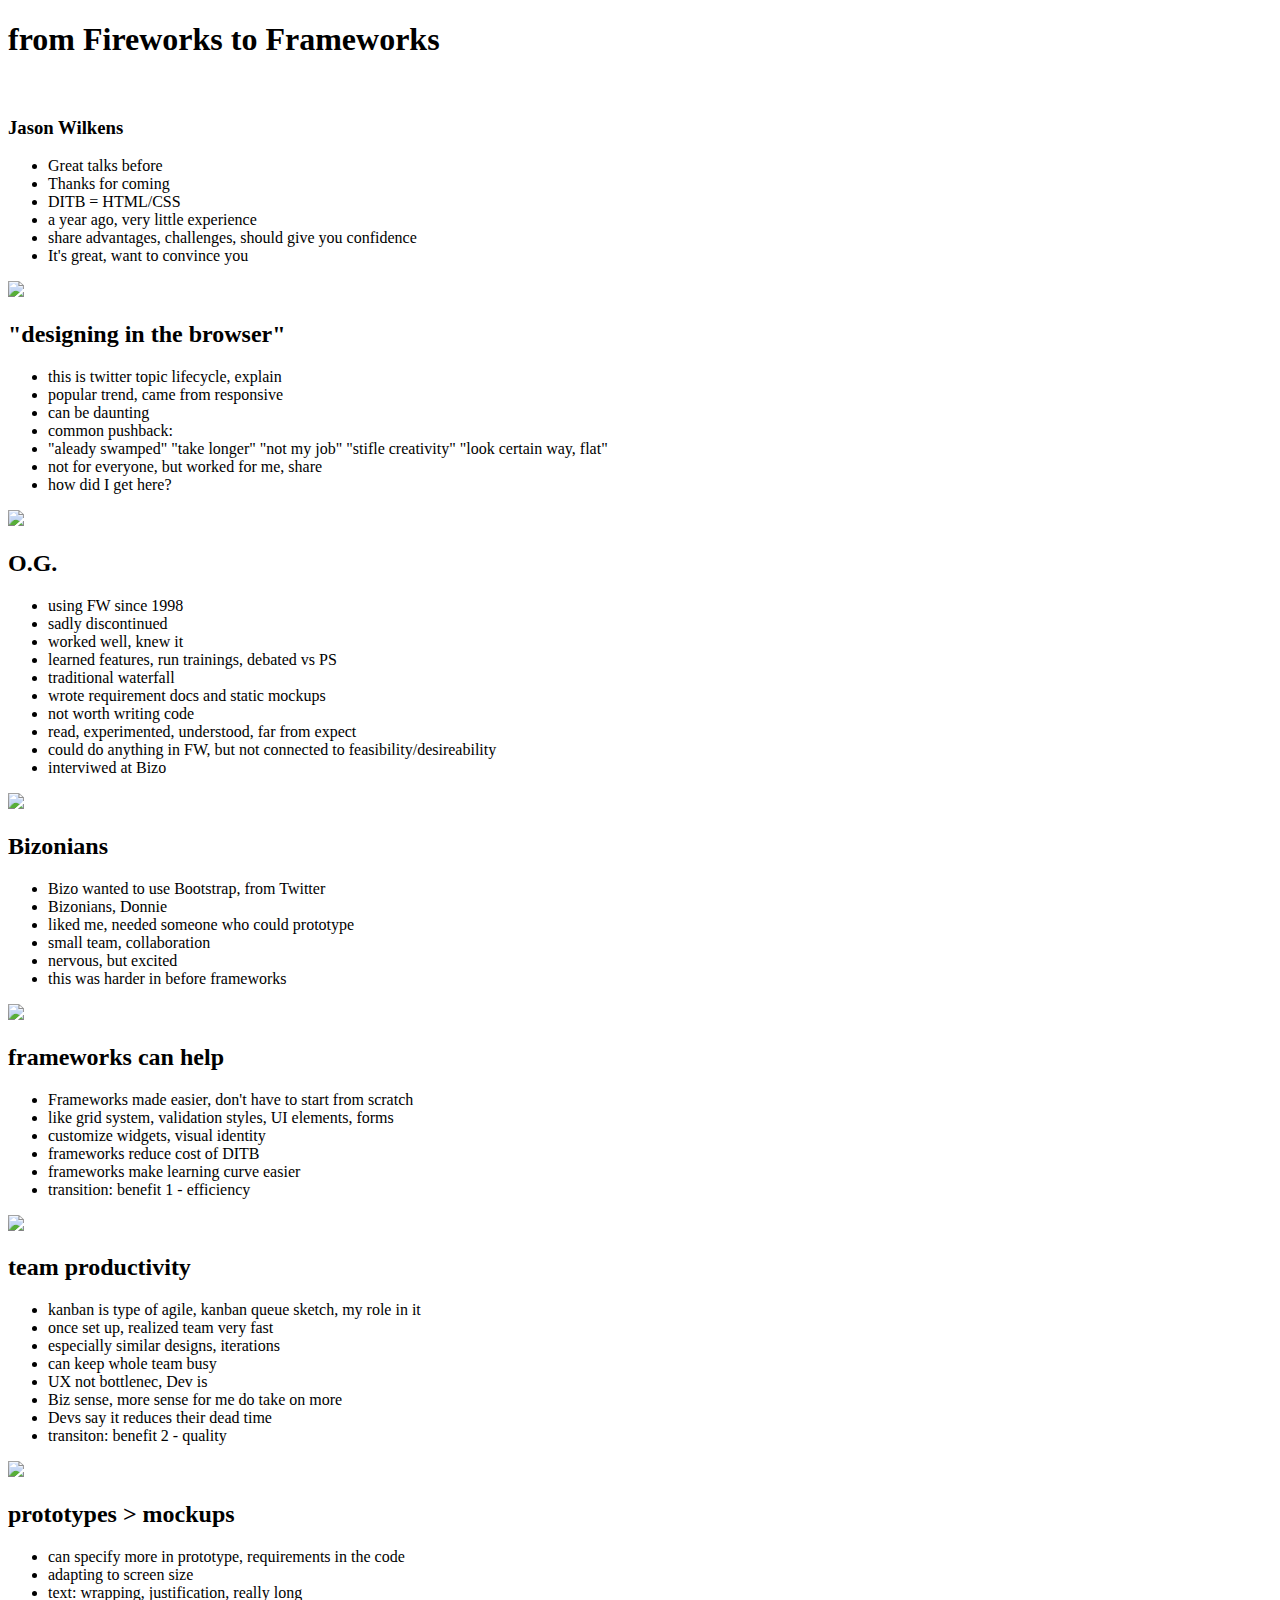
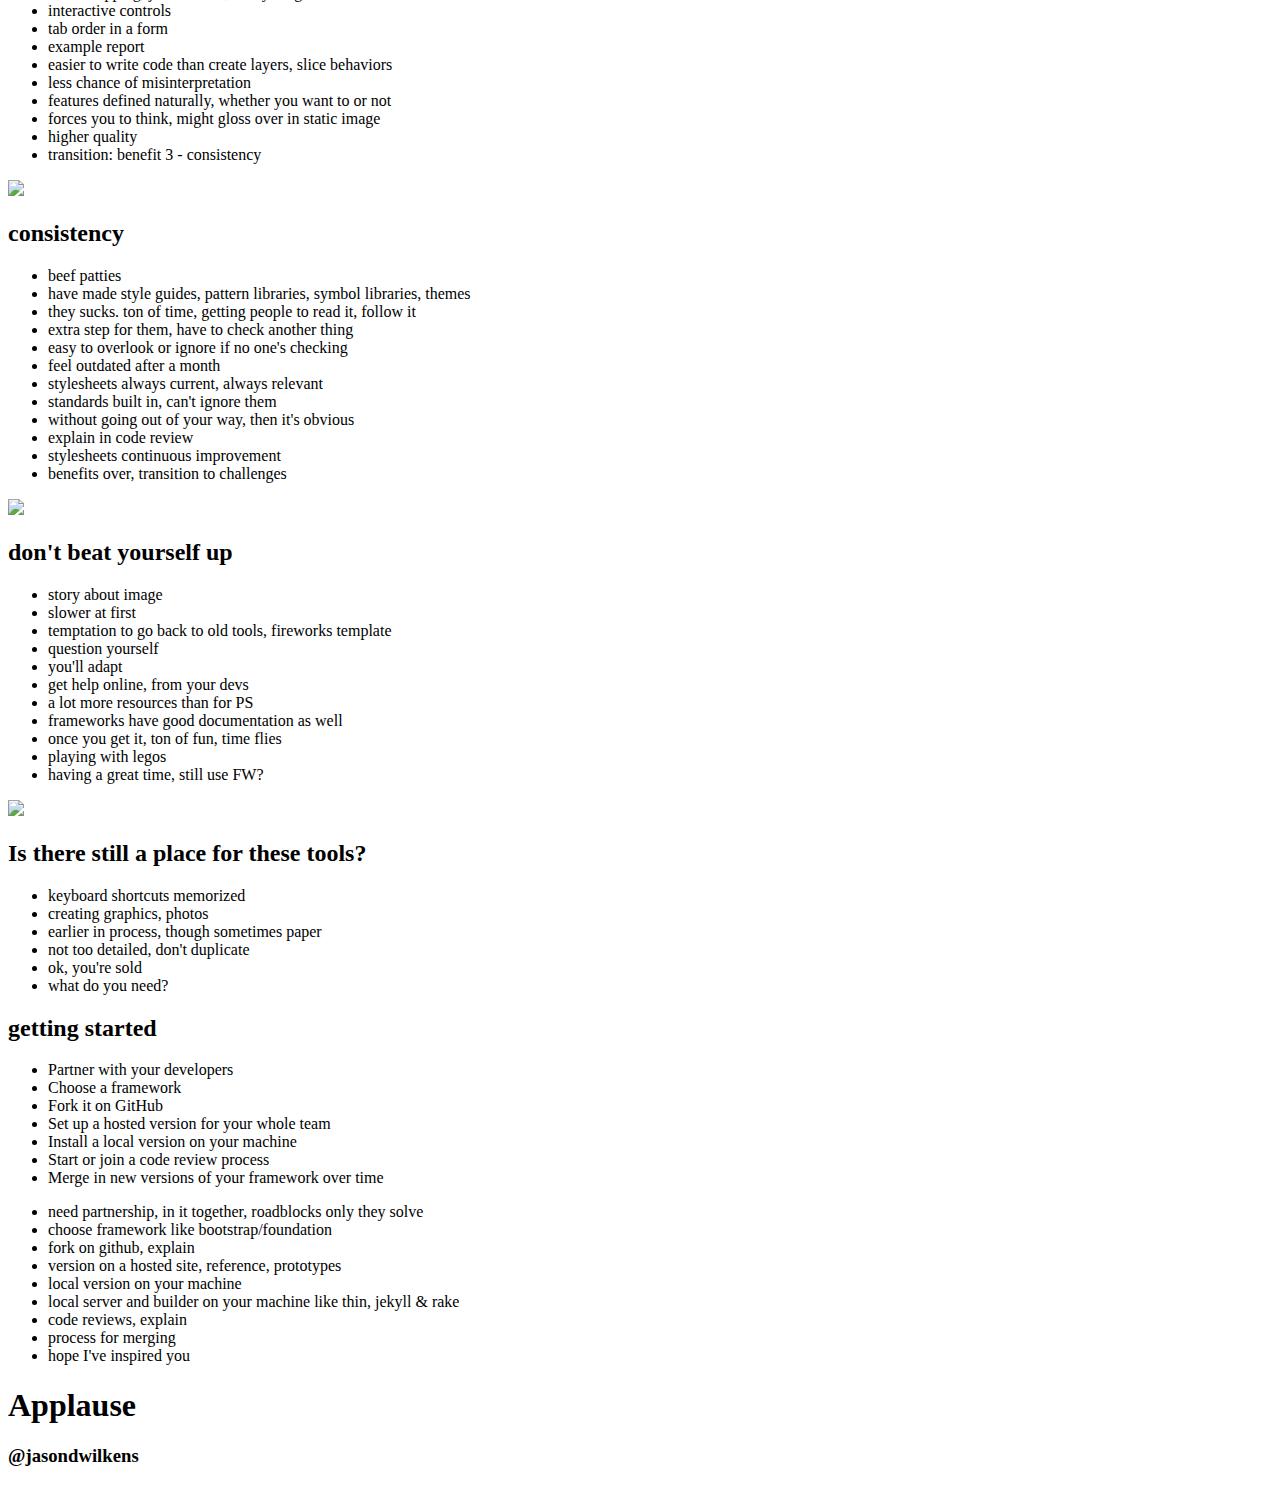
==== index.html @ e448ca10 "content updates" ====
<!doctype html>
<html lang="en">

  <head>
    <meta charset="utf-8">

    <title>Fireworks to Frameworks</title>
    <link href='http://fonts.googleapis.com/css?family=Open+Sans:800,400' rel='stylesheet' type='text/css'>    
    <link href='http://fonts.googleapis.com/css?family=Lato:400,900,300italic' rel='stylesheet' type='text/css'>


    <link rel="stylesheet" href="css/reveal.min.css">
    <link rel="stylesheet" href="css/theme/default.css" id="theme">
    <link rel="stylesheet" href="lib/css/zenburn.css">
    <link rel="stylesheet/less" type="text/css" href="css/theme.less" />
    <script src="js/less.js" type="text/javascript"></script>

    <!-- If the query includes 'print-pdf', use the PDF print sheet -->
    <script>
      document.write( '<link rel="stylesheet" href="css/print/' + ( window.location.search.match( /print-pdf/gi ) ? 'pdf' : 'paper' ) + '.css" type="text/css" media="print">' );
    </script>

    <!--[if lt IE 9]>
    <script src="lib/js/html5shiv.js"></script>
    <![endif]-->
  </head>

  <body>

    <div class="reveal">

      <!-- Any section element inside of this container is displayed as a slide -->
      <div class="slides">
        <section>
          <h1><span>from</span> Fireworks <span>to</span> Frameworks</h1>
          <br />
          <h3 class="inverse">Jason Wilkens</h3>
          <aside class="notes">
            <ul>
              <li>Great talks before</li>
              <li>Thanks for coming</li>              
              <li>DITB = HTML/CSS</li>
              <li>a year ago, very little experience</li>
              <li>share advantages, challenges, should give you confidence</li>
              <li>It's great, want to convince you</li>              
            </ul>
          </aside>
        </section>

		<section>
          <img src="img/snob-lifecycle.jpg">          
          <h2>"designing in the browser"</h2>
          <aside class="notes">
            <ul>
              <li>this is twitter topic lifecycle, explain</li>
              <li>popular trend, came from responsive</li>
              <li>can be daunting</li>              
              <li>common pushback:</li>                            
              <li>"aleady swamped" "take longer" "not my job" "stifle creativity" "look certain way, flat"</li>
              <li>not for everyone, but worked for me, share</li>
              <li>how did I get here?</li>
            </ul>
          </aside>
        </section>

        <section>
          <img src="img/fireworks3.png">
          <h2>O.G.</h2>
          <aside class="notes">
            <ul>
              <li>using FW since 1998</li>
              <li>sadly discontinued</li>
              <li>worked well, knew it</li>
              <li>learned features, run trainings, debated vs PS</li>
              <li>traditional waterfall</li>              
              <li>wrote requirement docs and static mockups</li>
              <li>not worth writing code</li>              
              <li>read, experimented, understood, far from expect</li>
              <li>could do anything in FW, but not connected to feasibility/desireability</li>
              <li>interviwed at Bizo</li>
            </ul>
          </aside>
        </section>
        
        <section>
          <img src="img/bizo.jpg">
          <h2>Bizonians</h2>
          <aside class="notes">
            <ul>
              <li>Bizo wanted to use Bootstrap, from Twitter</li>
              <li>Bizonians, Donnie</li>
              <li>liked me, needed someone who could prototype</li>
              <li>small team, collaboration</li>
              <li>nervous, but excited</li>
              <li>this was harder in before frameworks</li>
            </ul>
          </aside>
        </section>
        
        <section>
          <img src="img/bootstrap.png">
          <h2>frameworks can help</h2>
          <aside class="notes">
            <ul>
              <li>Frameworks made easier, don't have to start from scratch</li>
              <li>like grid system, validation styles, UI elements, forms</li>
              <li>customize widgets, visual identity</li>
              <li>frameworks reduce cost of DITB</li>
              <li>frameworks make learning curve easier</li>
              <li>transition: benefit 1 - efficiency</li>
            </ul>
          </aside>
        </section>

        <section>
		  <img src="img/kanban.png">
          <h2>team productivity</h2>
          <aside class="notes">
            <ul>
              <li>kanban is type of agile, kanban queue sketch, my role in it</li>
              <li>once set up, realized team very fast</li>
              <li>especially similar designs, iterations</li>
              <li>can keep whole team busy</li>
              <li>UX not bottlenec, Dev is</li>
              <li>Biz sense, more sense for me do take on more</li>
              <li>Devs say it reduces their dead time</li>
              <li>transiton: benefit 2 - quality</li>
            </ul>
          </aside>
        </section>
              
        <section>
          <a href="http://media.bizo.com/bizstrap/docs/rc/pages/prototypes/campaign-performance.html" target="_blank">
            <img src="img/prototype.png"></a>
          <h2>prototypes > mockups</h2>              
          <aside class="notes">
            <ul>
              <li>can specify more in prototype, requirements in the code</li>
              <li>adapting to screen size</li>
              <li>text: wrapping, justification, really long</li>
              <li>interactive controls</li>
              <li>tab order in a form</li>
              <li>example report</li>
              <li>easier to write code than create layers, slice behaviors</li>            
              <li>less chance of misinterpretation</li>
              <li>features defined naturally, whether you want to or not</li>
              <li>forces you to think, might gloss over in static image</li>              
              <li>higher quality</li>  
              <li>transition: benefit 3 - consistency</li>
            </ul>
          </aside>
        </section>

        <section>
		  <img src="img/big-mac.jpeg">
          <h2>consistency</h2>
          <aside class="notes">
            <ul>
              <li>beef patties</li>
              <li>have made style guides, pattern libraries, symbol libraries, themes</li>
              <li>they sucks. ton of time, getting people to read it, follow it</li>
              <li>extra step for them, have to check another thing</li>
              <li>easy to overlook or ignore if no one's checking</li>
              <li>feel outdated after a month</li>
              <li>stylesheets always current, always relevant</li>
              <li>standards built in, can't ignore them</li>
              <li>without going out of your way, then it's obvious</li>
              <li>explain in code review</li>
              <li>stylesheets continuous improvement</li>
              <li>benefits over, transition to challenges</li>
            </ul>
          </aside>
        </section>

        <section>
          <img src="img/frustration.jpg">
          <h2>don't beat yourself up</h2>
          <aside class="notes">
            <ul>
              <li>story about image</li>
              <li>slower at first</li>
              <li>temptation to go back to old tools, fireworks template</li>
              <li>question yourself</li>
              <li>you'll adapt</li>
              <li>get help online, from your devs</li>
              <li>a lot more resources than for PS</li>
              <li>frameworks have good documentation as well</li>
              <li>once you get it, ton of fun, time flies</li>
              <li>playing with legos</li>
              <li>having a great time, still use FW?</li>
            </ul>
          </aside>
        </section>

        <section>
          <img src="img/goodbye.png">
          <h2>Is there still a place for these tools?</h2>
          <aside class="notes">
            <ul>
              <li>keyboard shortcuts memorized</li>
              <li>creating graphics, photos</li>
              <li>earlier in process, though sometimes paper</li>              
              <li>not too detailed, don't duplicate</li>
              <li>ok, you're sold</li>
              <li>what do you need?</li>
            </ul>
          </aside>
        </section>

        <section>
          <h2>getting started</h2>
          <ul>
            <li>Partner with your developers</li>
            <li>Choose a framework</li>            
            <li>Fork it on GitHub</li>
			<li>Set up a hosted version for your whole team</li>
            <li>Install a local version on your machine</li>            
            <li>Start or join a code review process</li>            
            <li>Merge in new versions of your framework over time</li>            
          </ul>
          <aside class="notes">
            <ul>
              <li>need partnership, in it together, roadblocks only they solve</li>
              <li>choose framework like bootstrap/foundation</li>
              <li>fork on github, explain</li>
              <li>version on a hosted site, reference, prototypes</li>
              <li>local version on your machine</li>
              <li>local server and builder on your machine like thin, jekyll & rake</li>
              <li>code reviews, explain</li>
              <li>process for merging</li>
              <li>hope I've inspired you</li>
            </ul>
          </aside>
        </section>

		<section>
          <h1>Applause</h1>
          <h3 class="inverse">@jasondwilkens</h3>
        </section>

      </div>

    </div>

    <script src="lib/js/head.min.js"></script>
    <script src="js/reveal.min.js"></script>
    <script>
      // Full list of configuration options available here:
      // https://github.com/hakimel/reveal.js#configuration
      Reveal.initialize({
        controls: true,
        progress: true,
        history: true,
        center: true,

        theme: Reveal.getQueryHash().theme, // available themes are in /css/theme<h3></h3>
        transition: Reveal.getQueryHash().transition || 'fade', // default/cube/page/concave/zoom/linear/fade/none

        // Optional libraries used to extend on reveal.js
        dependencies: [
        { src: 'lib/js/classList.js', condition: function() { return !document.body.classList; } },
        { src: 'plugin/markdown/showdown.js', condition: function() { return !!document.querySelector( '[data-markdown]' ); } },
        { src: 'plugin/markdown/markdown.js', condition: function() { return !!document.querySelector( '[data-markdown]' ); } },
        { src: 'plugin/highlight/highlight.js', async: true, callback: function() { hljs.initHighlightingOnLoad(); } },
        { src: 'plugin/zoom-js/zoom.js', async: true, condition: function() { return !!document.body.classList; } },
        { src: 'plugin/notes/notes.js', async: true, condition: function() { return !!document.body.classList; } }
        // { src: 'plugin/remotes/remotes.js', async: true, condition: function() { return !!document.body.classList; } }
        ]
      });

    </script>
  </body>
</html>
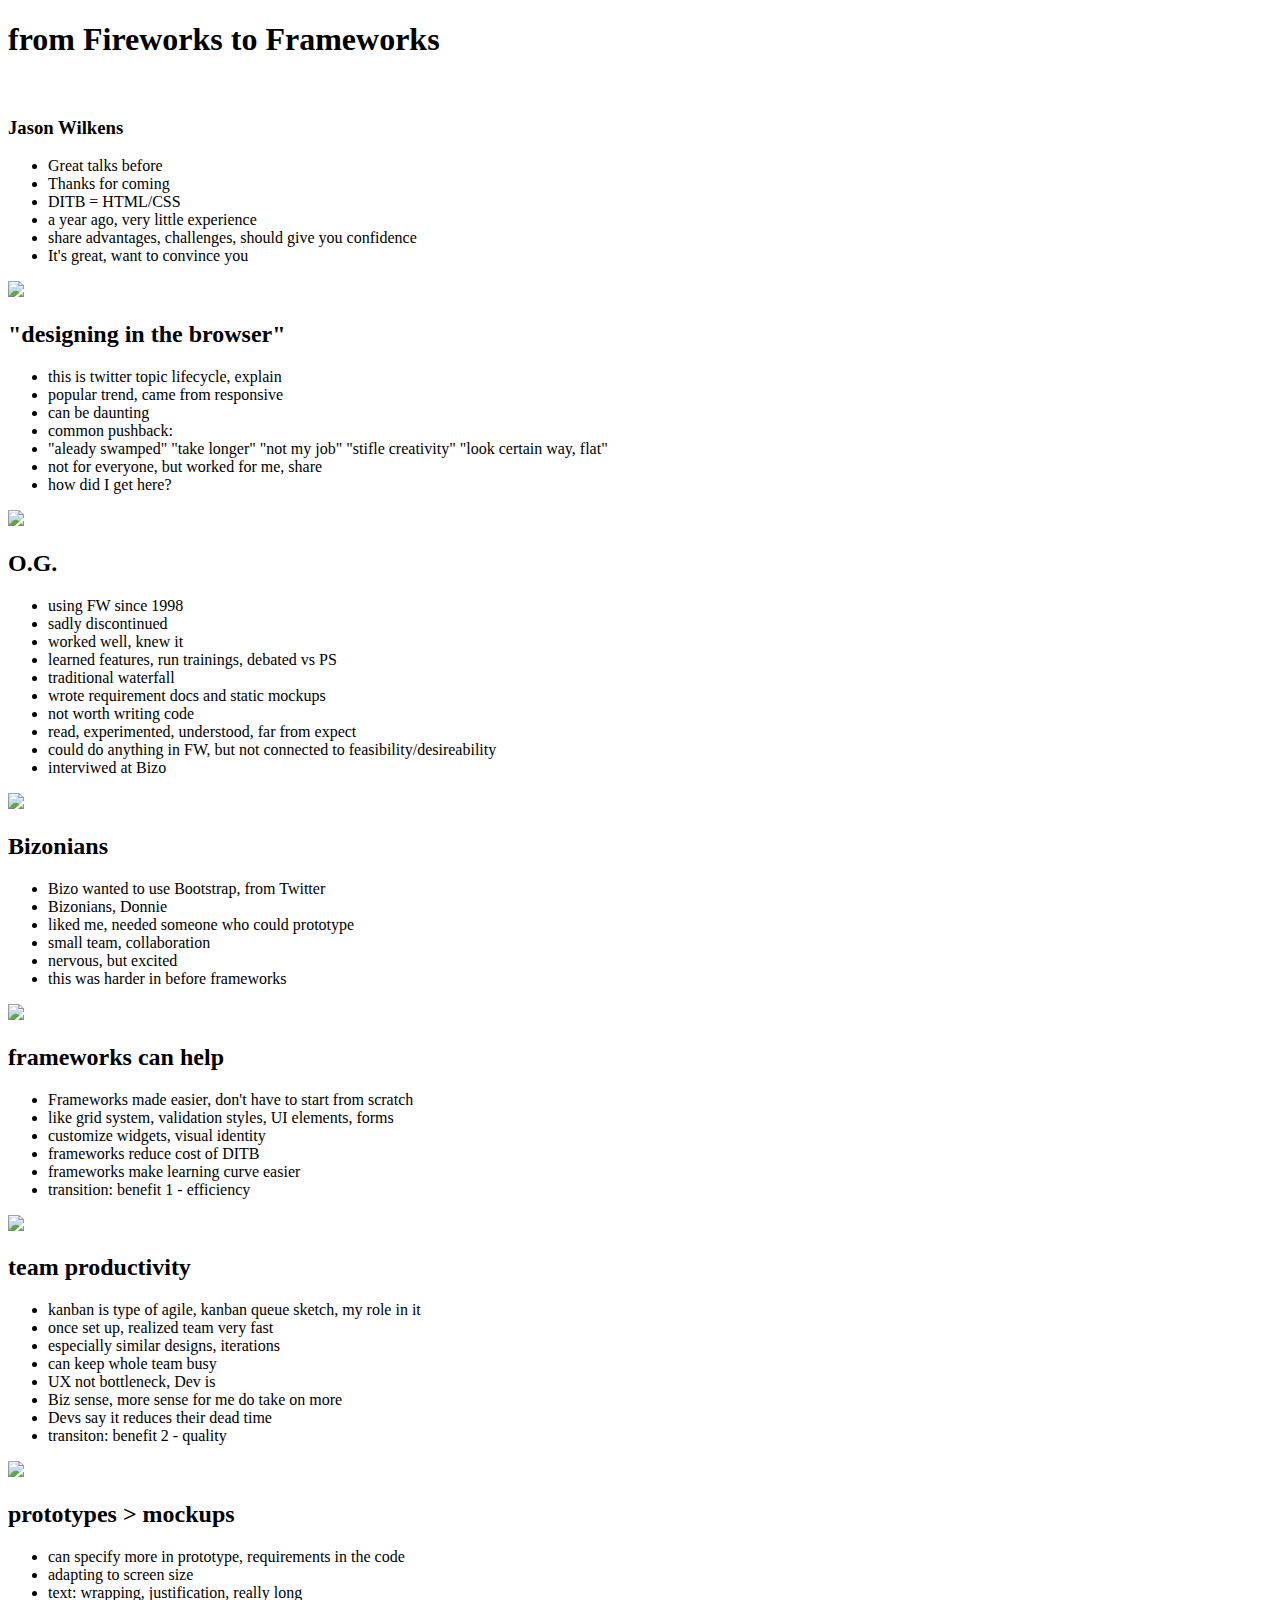
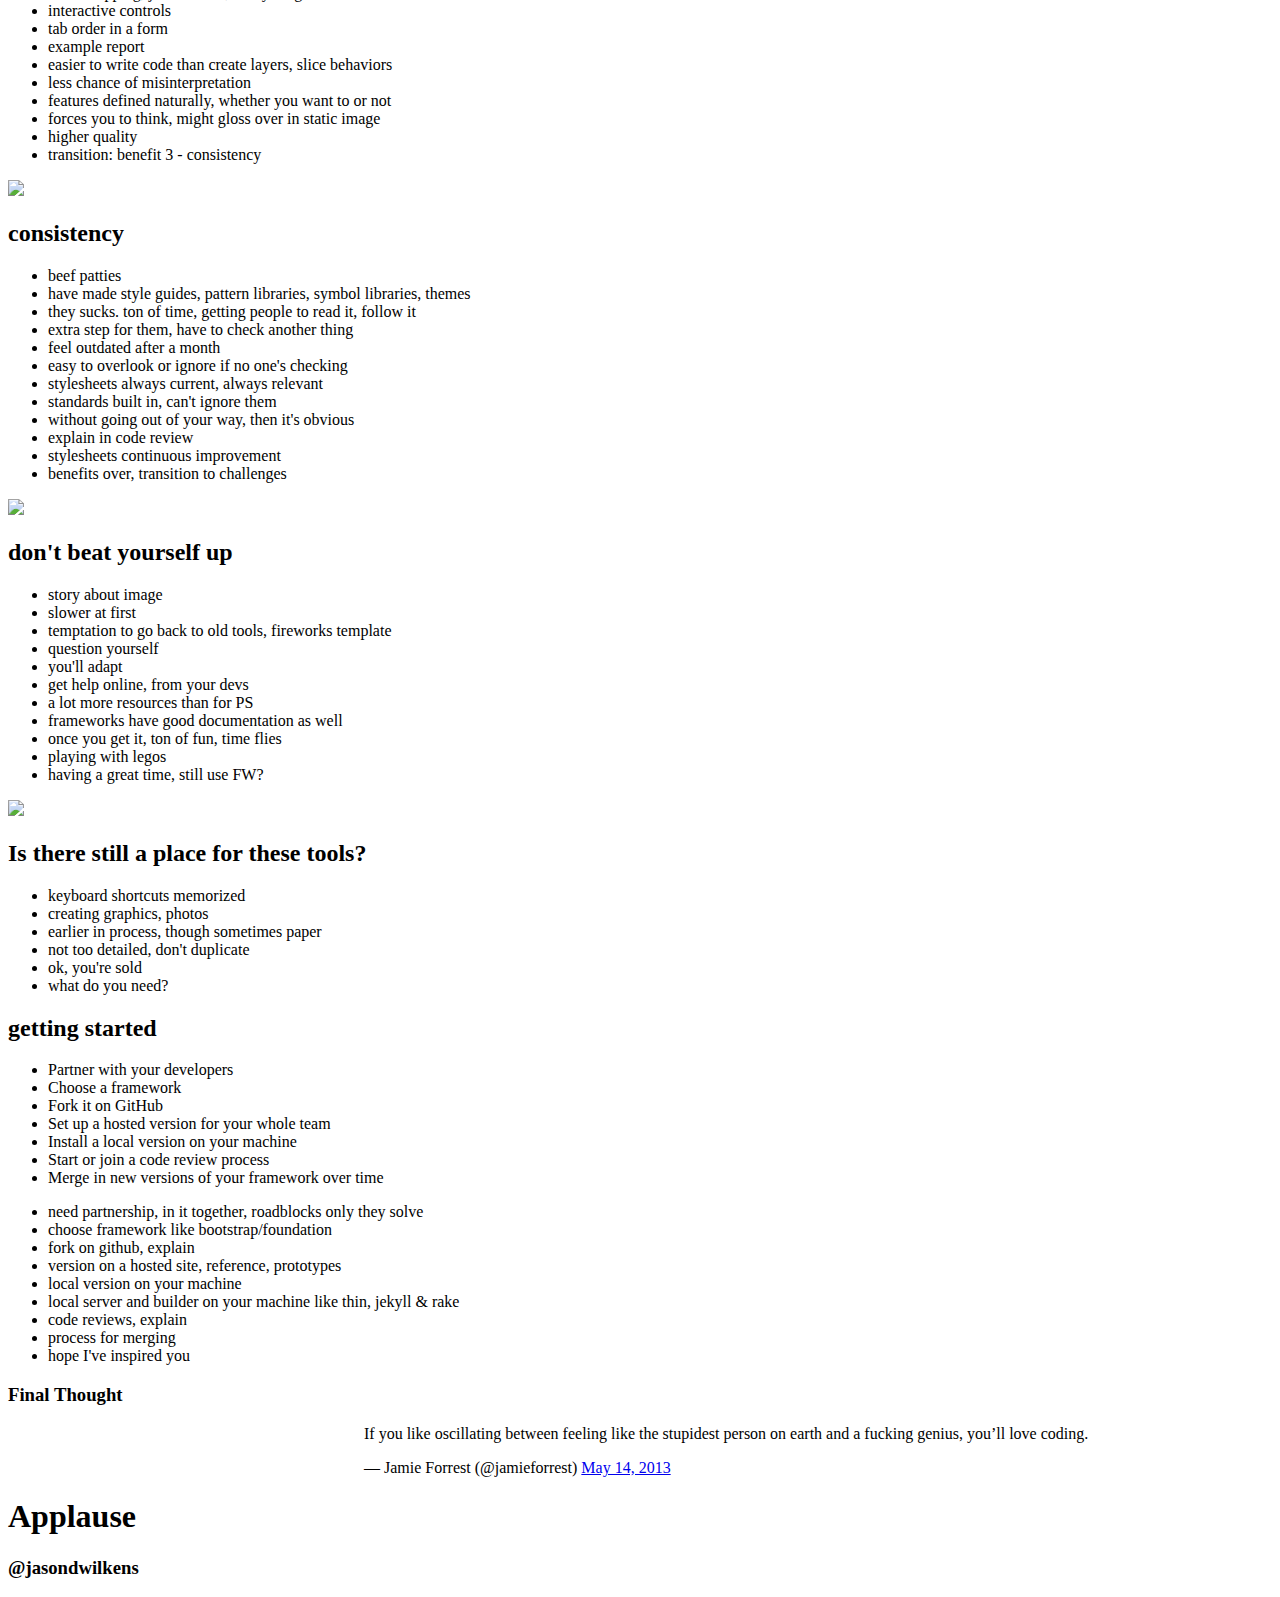
==== commit 13e1e01f: "final thought" ====
--- a/index.html
+++ b/index.html
@@ -121,7 +121,7 @@
               <li>once set up, realized team very fast</li>
               <li>especially similar designs, iterations</li>
               <li>can keep whole team busy</li>
-              <li>UX not bottlenec, Dev is</li>
+              <li>UX not bottleneck, Dev is</li>
               <li>Biz sense, more sense for me do take on more</li>
               <li>Devs say it reduces their dead time</li>
               <li>transiton: benefit 2 - quality</li>
@@ -160,8 +160,8 @@
               <li>have made style guides, pattern libraries, symbol libraries, themes</li>
               <li>they sucks. ton of time, getting people to read it, follow it</li>
               <li>extra step for them, have to check another thing</li>
+              <li>feel outdated after a month</li>              
               <li>easy to overlook or ignore if no one's checking</li>
-              <li>feel outdated after a month</li>
               <li>stylesheets always current, always relevant</li>
               <li>standards built in, can't ignore them</li>
               <li>without going out of your way, then it's obvious</li>
@@ -232,6 +232,17 @@
             </ul>
           </aside>
         </section>
+        
+        <section>
+          <h3>Final Thought</h3>
+          <div style="margin-left:25%">
+            <blockquote class="twitter-tweet">
+              <p>If you like oscillating between feeling like the stupidest person on earth and a fucking genius, you’ll love coding.</p>			            &mdash; Jamie Forrest (@jamieforrest) 
+              <a href="https://twitter.com/jamieforrest/statuses/334279984321544192">May 14, 2013</a>
+            </blockquote>
+          </div>
+          <script async src="//platform.twitter.com/widgets.js" charset="utf-8"></script>
+        </section>
 
 		<section>
           <h1>Applause</h1>
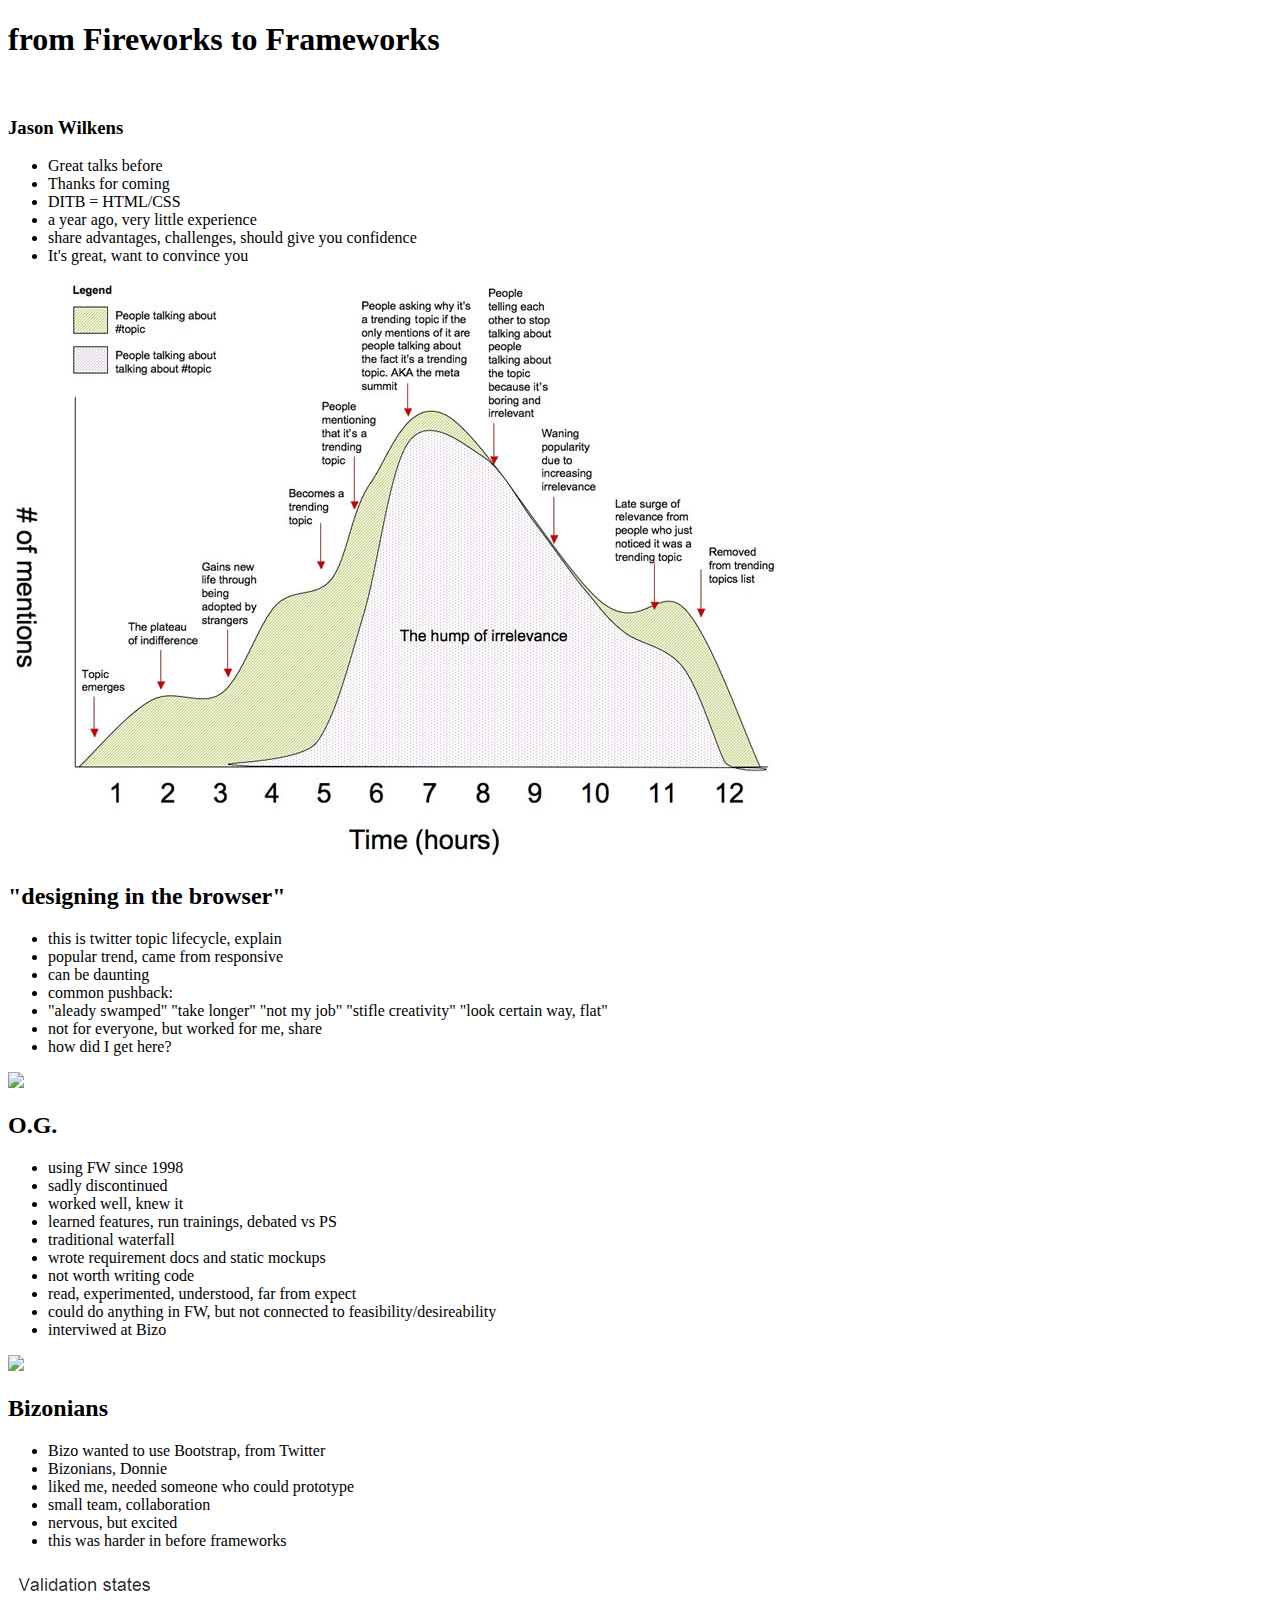
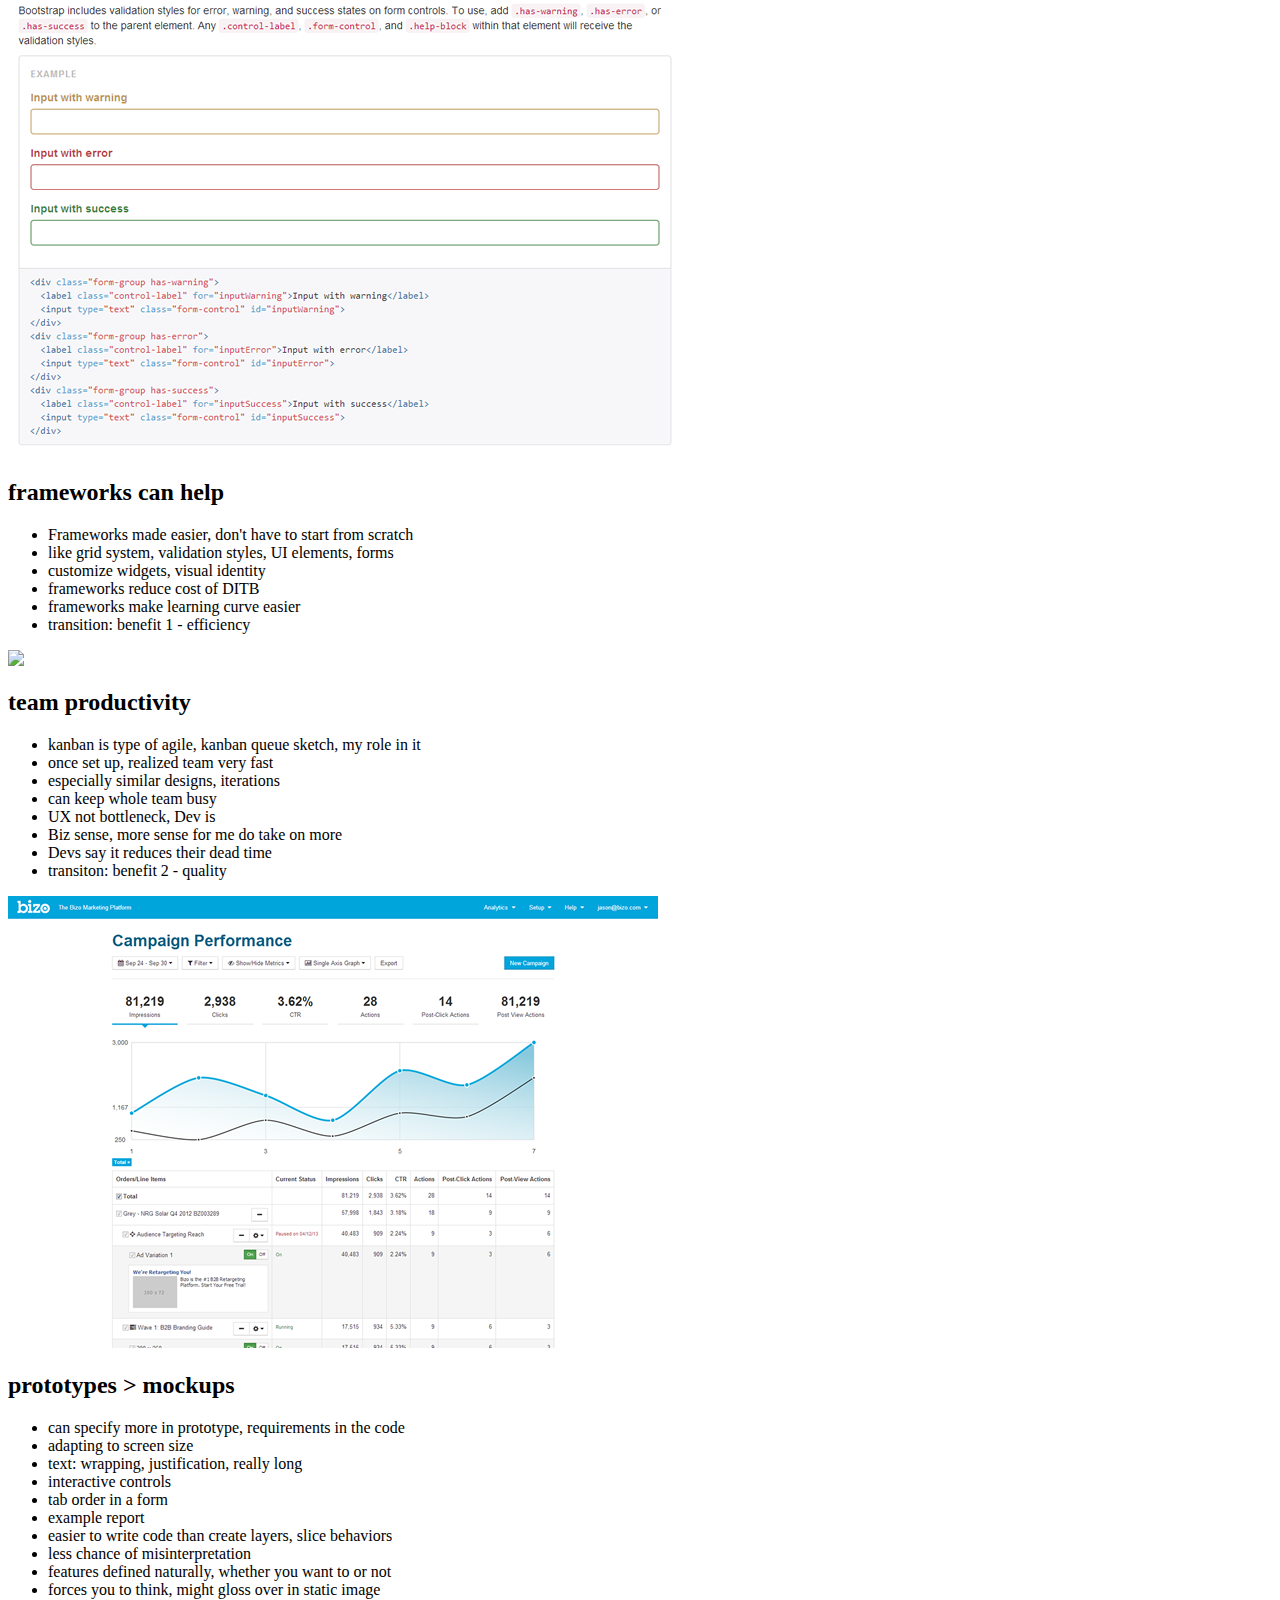
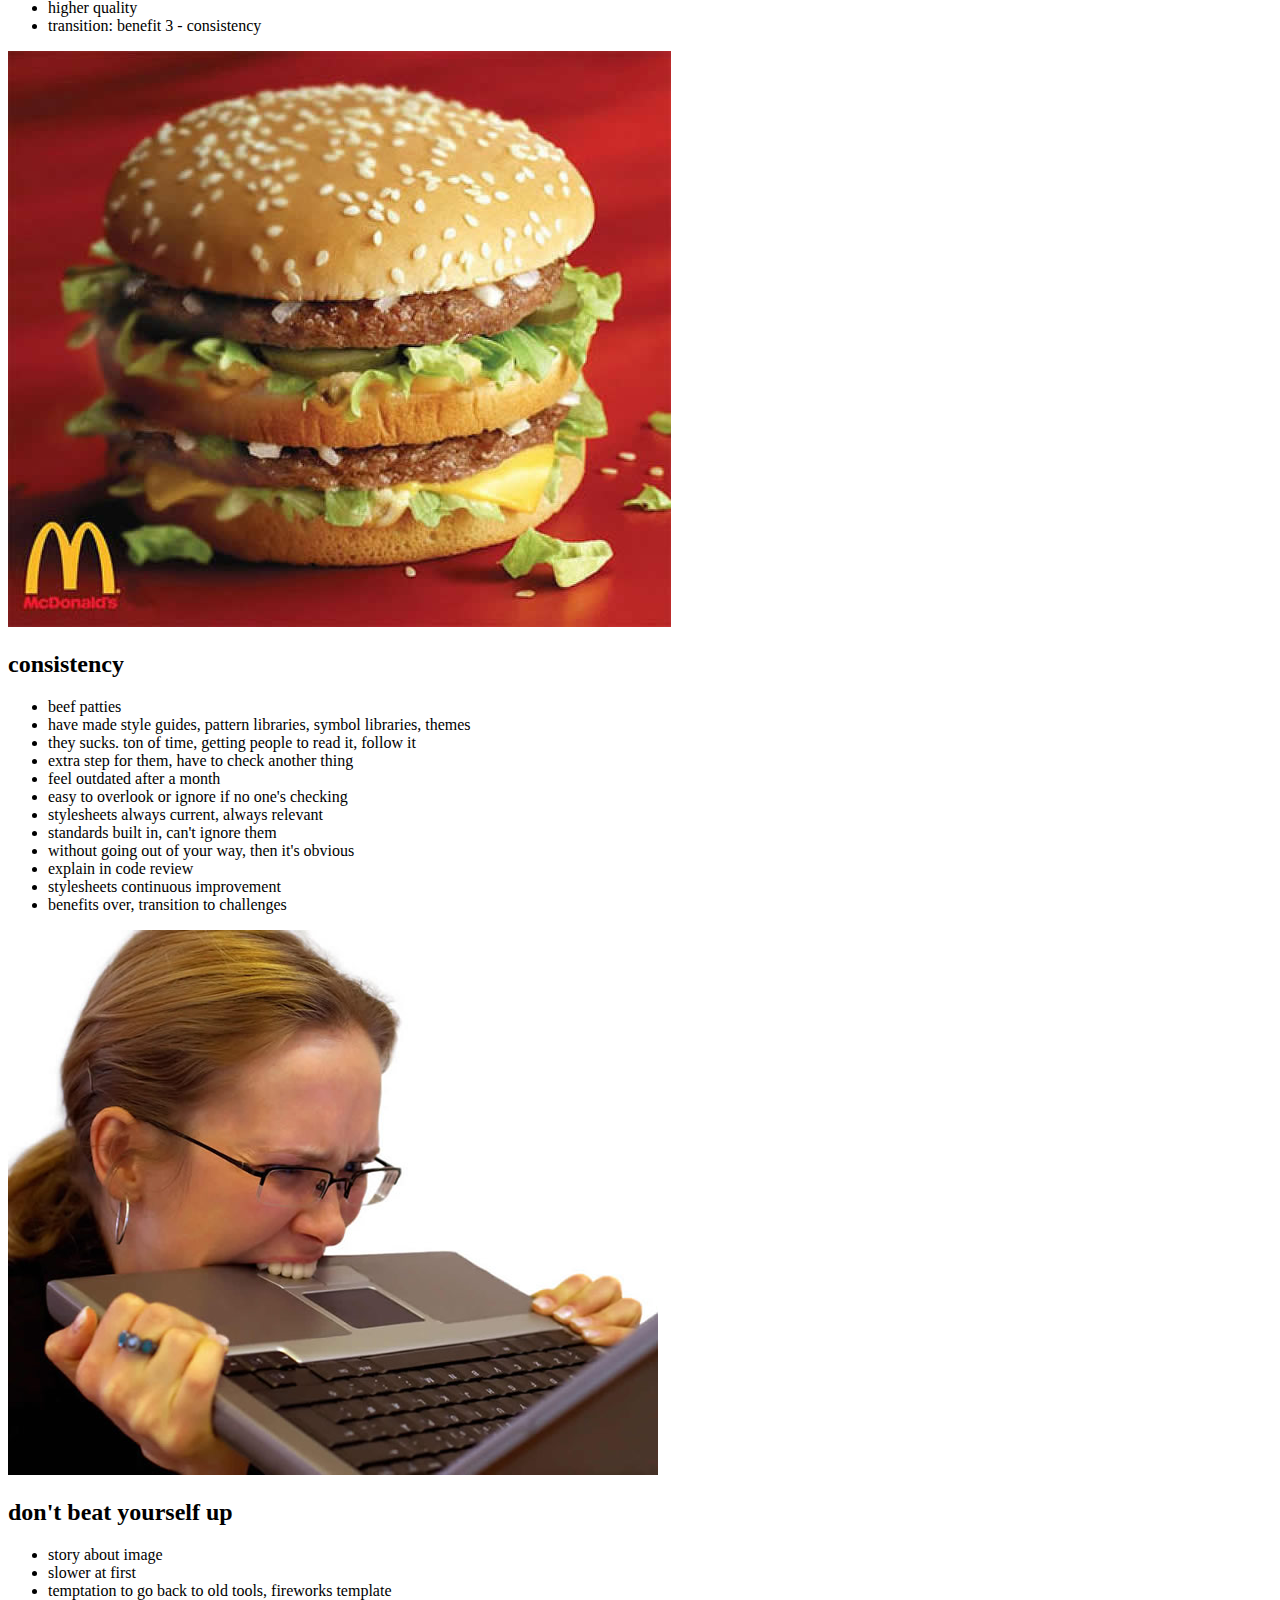
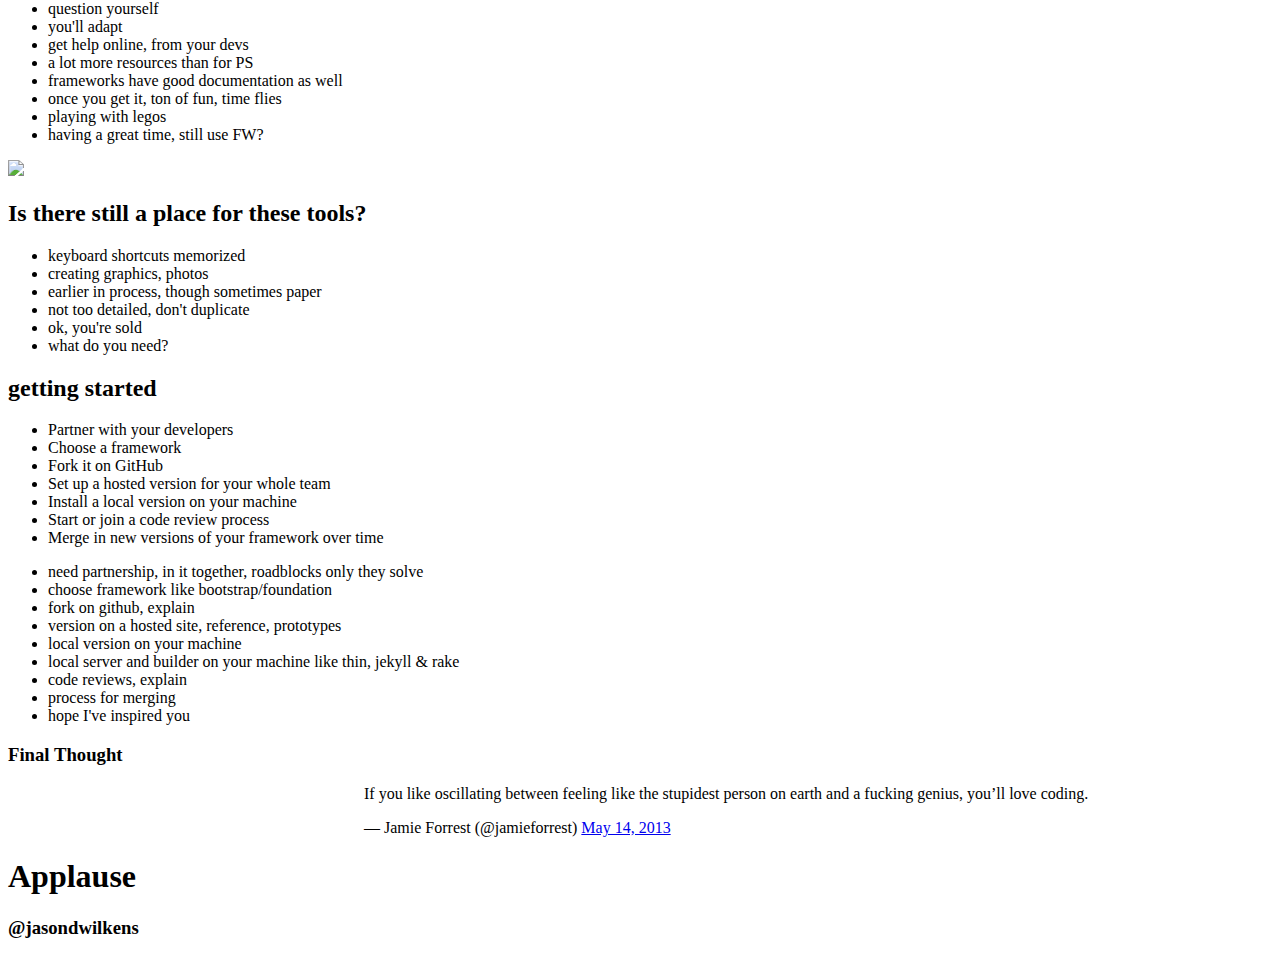
==== commit 9b9f7d77: "image resizing" ====
--- a/index.html
+++ b/index.html
@@ -130,7 +130,7 @@
         </section>
               
         <section>
-          <a href="http://media.bizo.com/bizstrap/docs/rc/pages/prototypes/campaign-performance.html" target="_blank">
+          <a href="http://localhost:4000/pages/prototypes/campaign-performance.html" target="_blank">
             <img src="img/prototype.png"></a>
           <h2>prototypes > mockups</h2>              
           <aside class="notes">
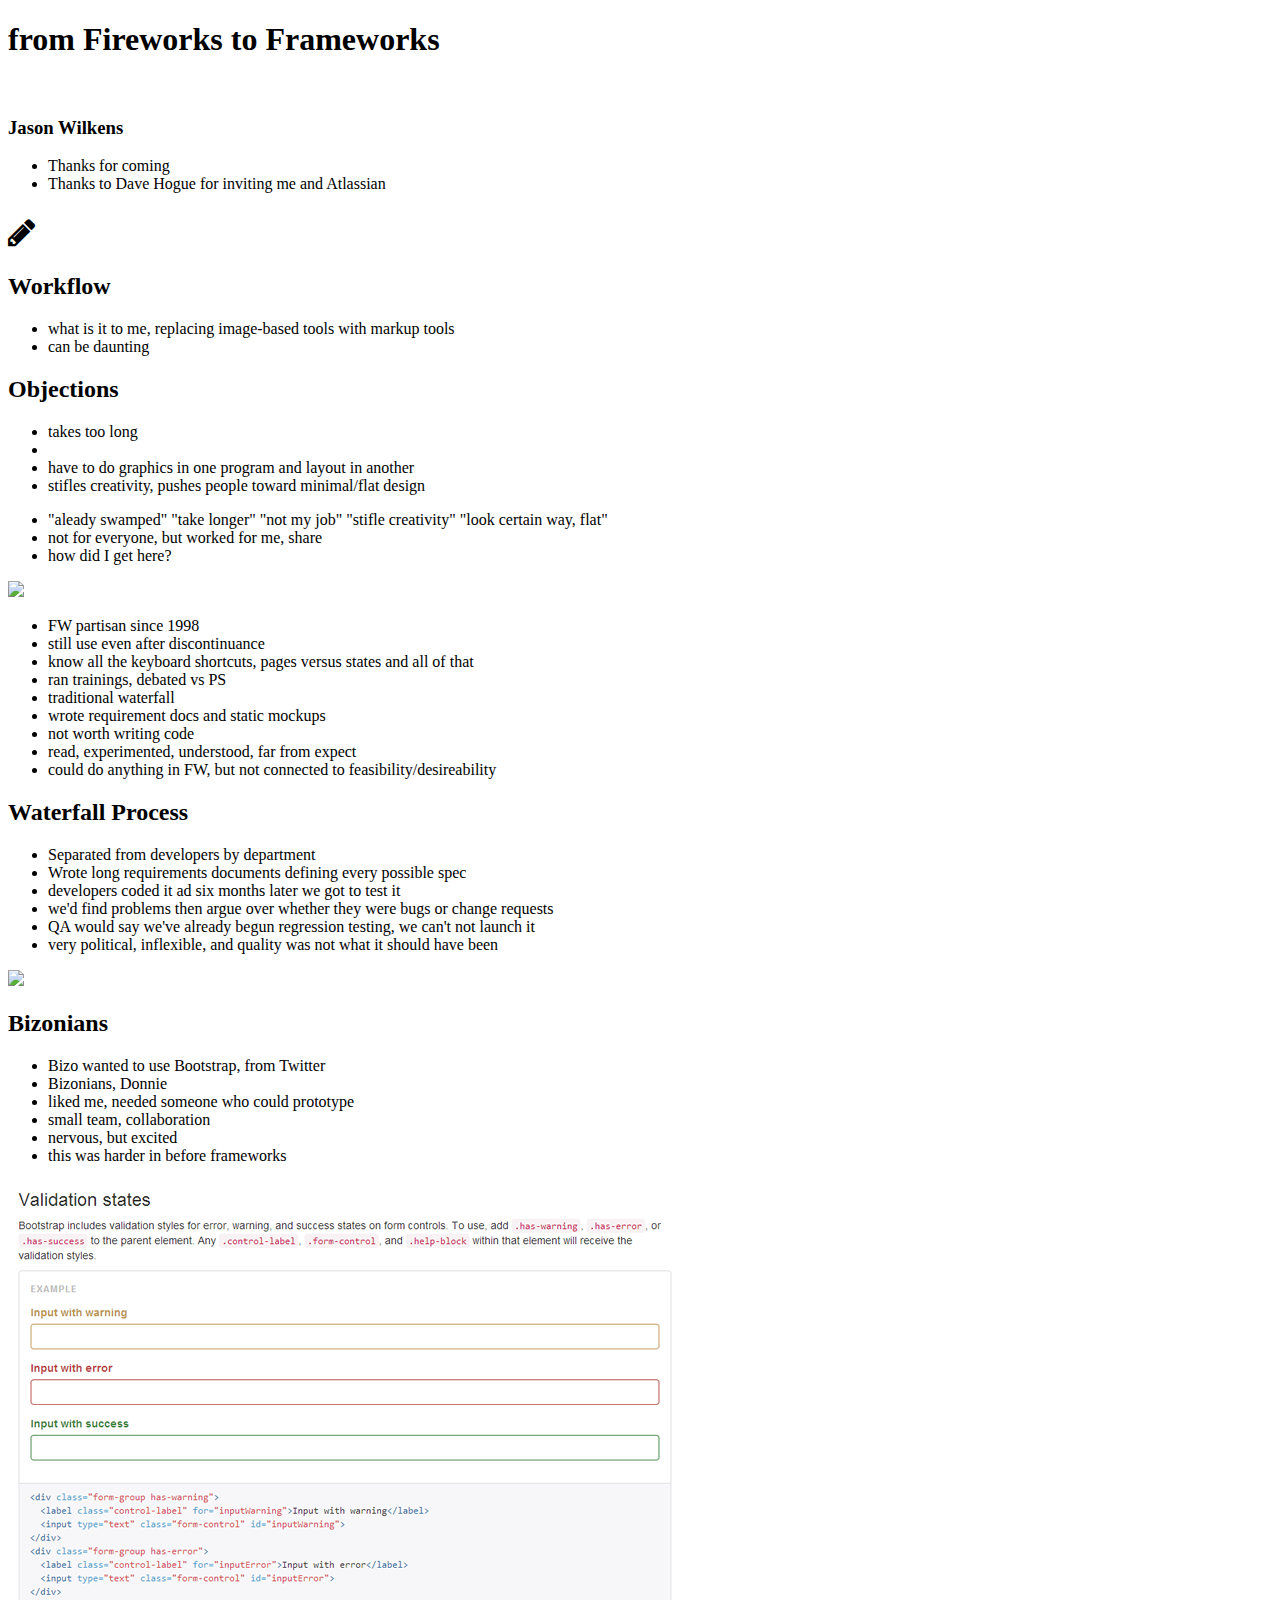
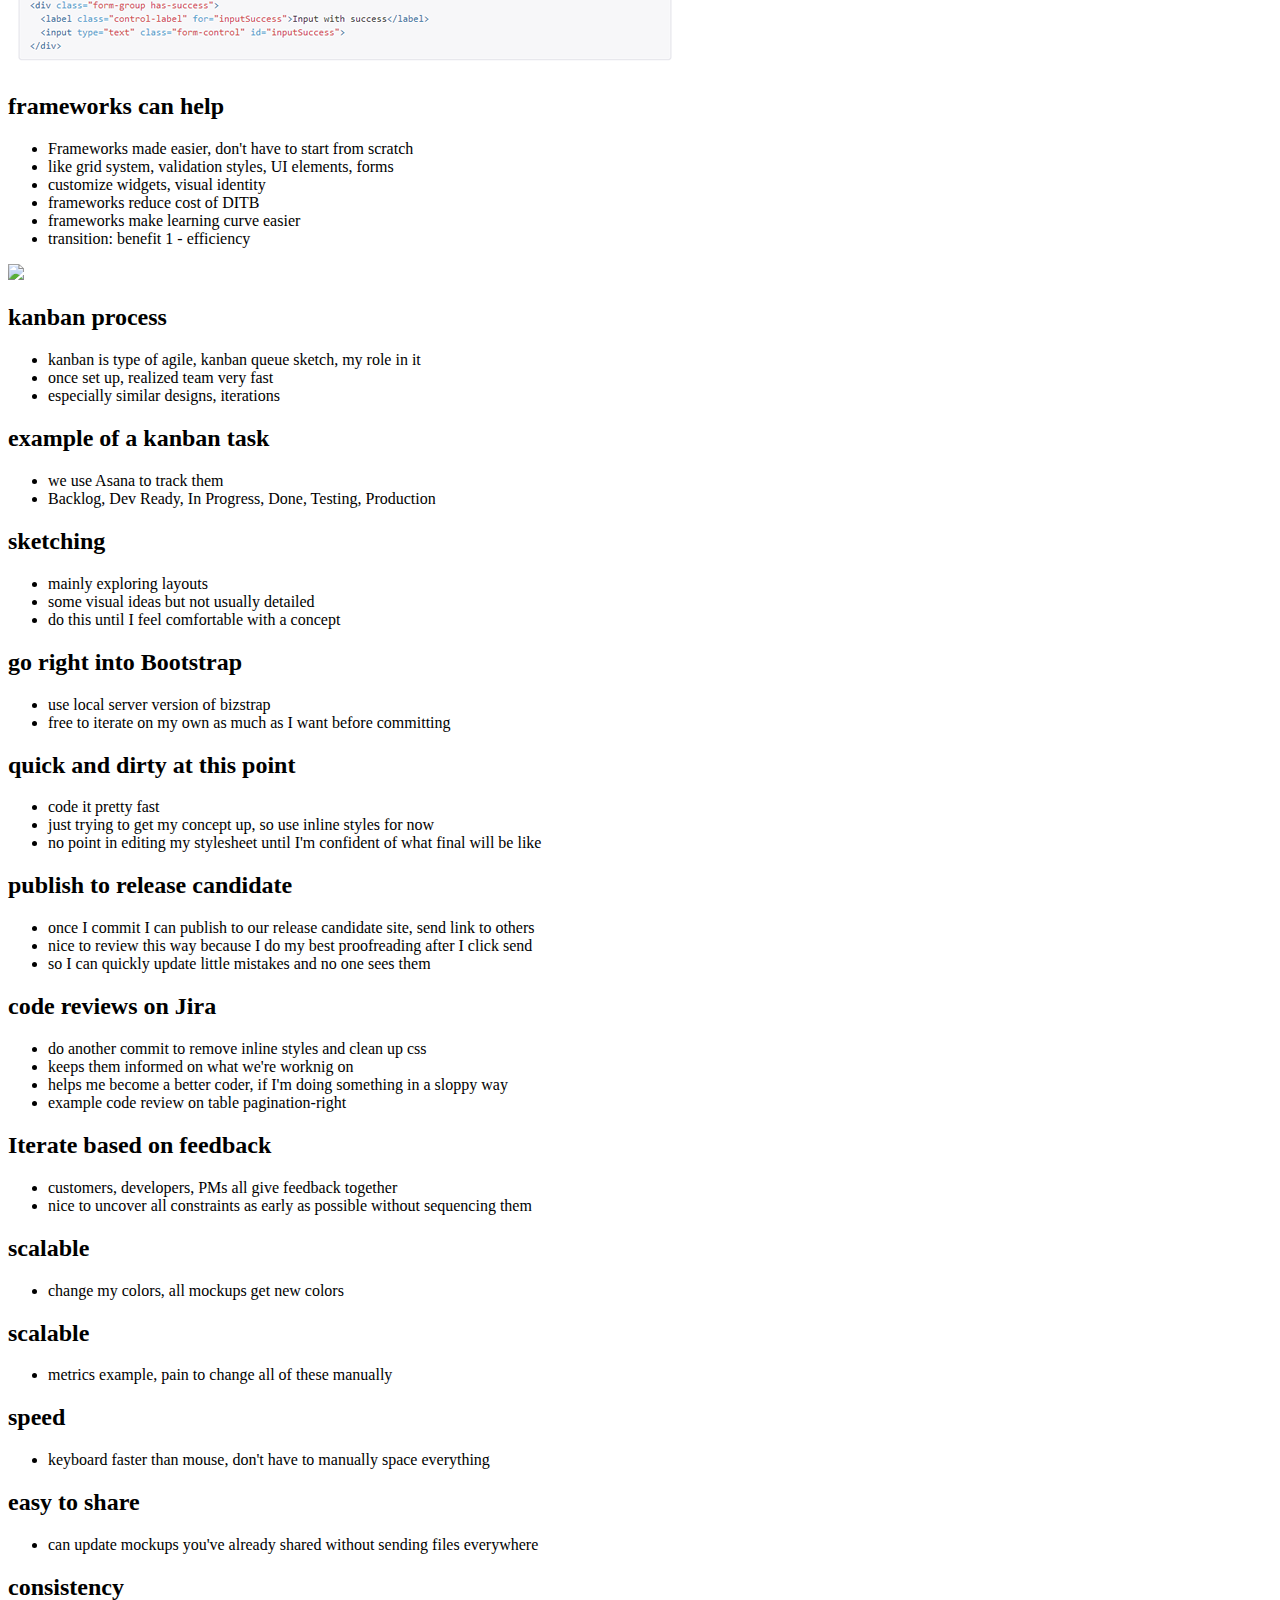
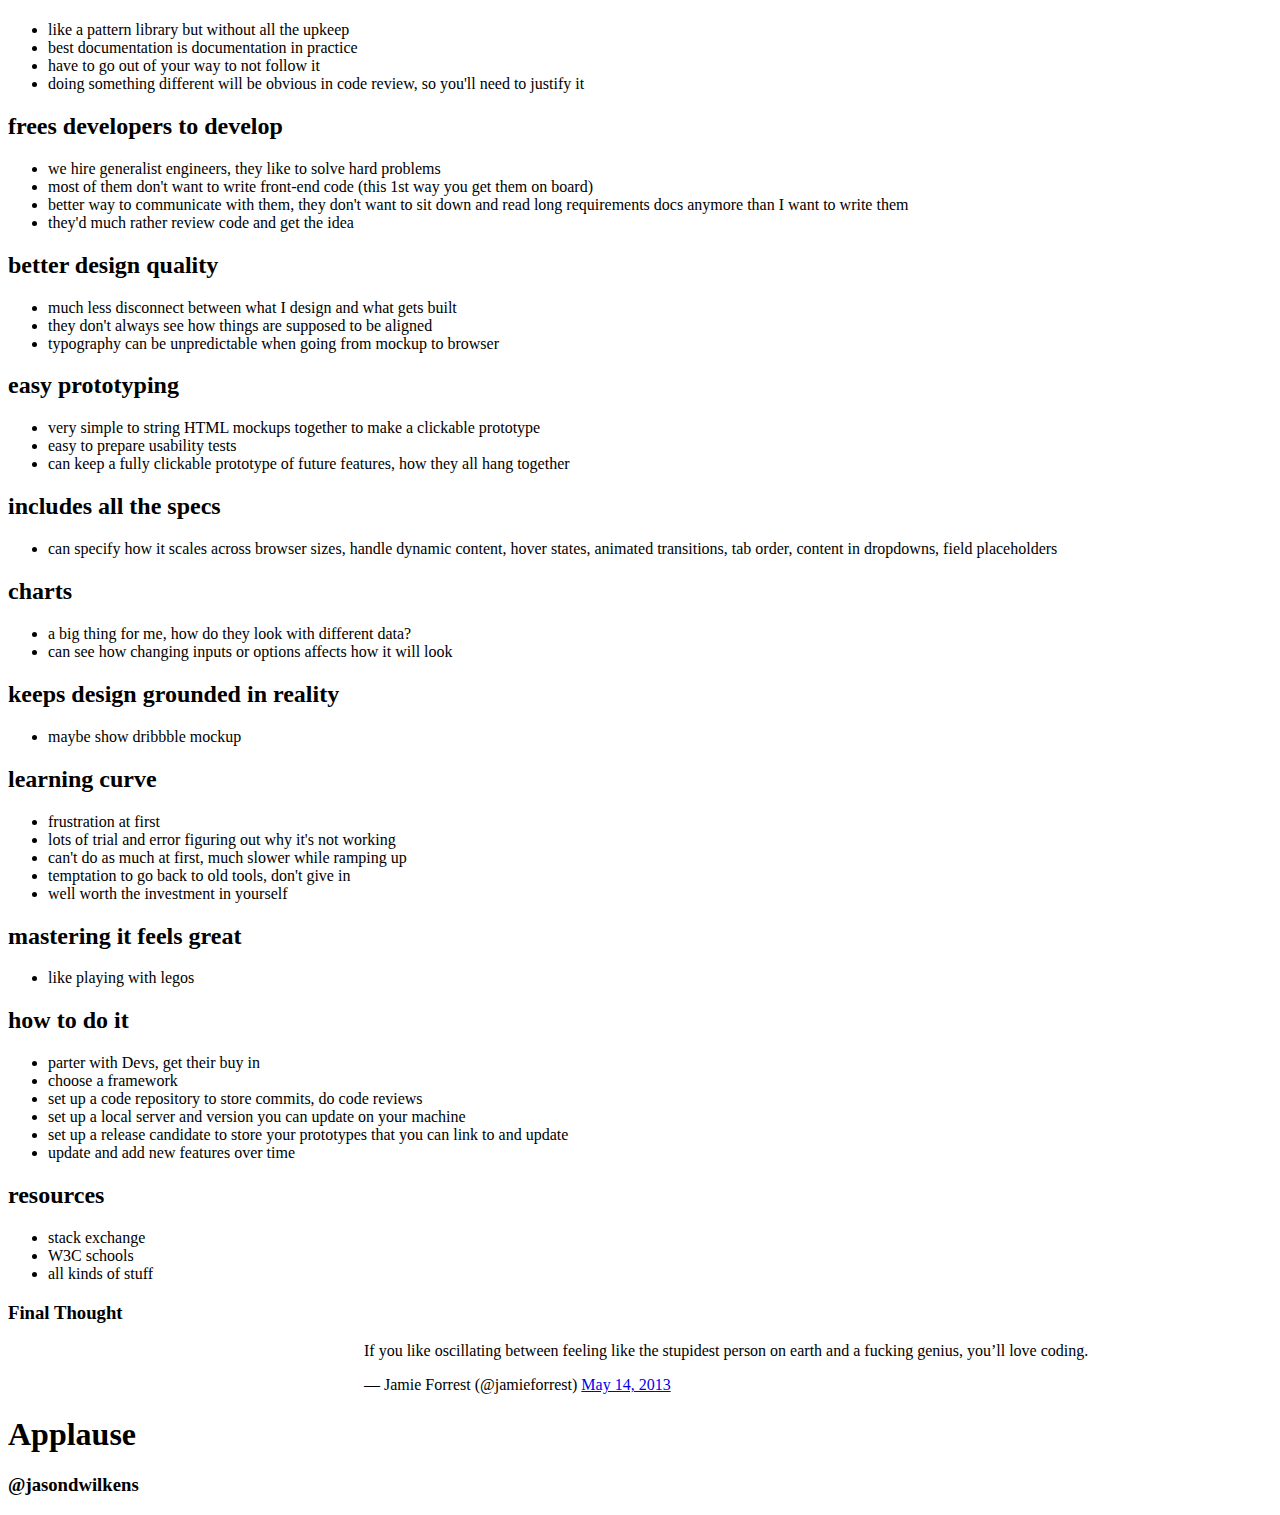
==== commit b686fb36: "added new content" ====
--- a/index.html
+++ b/index.html
@@ -13,6 +13,7 @@
     <link rel="stylesheet" href="css/theme/default.css" id="theme">
     <link rel="stylesheet" href="lib/css/zenburn.css">
     <link rel="stylesheet/less" type="text/css" href="css/theme.less" />
+    <link href="//maxcdn.bootstrapcdn.com/font-awesome/4.1.0/css/font-awesome.min.css" rel="stylesheet">
     <script src="js/less.js" type="text/javascript"></script>
 
     <!-- If the query includes 'print-pdf', use the PDF print sheet -->
@@ -37,50 +38,71 @@
           <h3 class="inverse">Jason Wilkens</h3>
           <aside class="notes">
             <ul>
-              <li>Great talks before</li>
               <li>Thanks for coming</li>              
-              <li>DITB = HTML/CSS</li>
-              <li>a year ago, very little experience</li>
-              <li>share advantages, challenges, should give you confidence</li>
-              <li>It's great, want to convince you</li>              
+              <li>Thanks to Dave Hogue for inviting me and Atlassian</li>
             </ul>
           </aside>
         </section>
 
 		<section>
-          <img src="img/snob-lifecycle.jpg">          
-          <h2>"designing in the browser"</h2>
-          <aside class="notes">
-            <ul>
-              <li>this is twitter topic lifecycle, explain</li>
-              <li>popular trend, came from responsive</li>
+          <h1><i class="fa fa-pencil"></i></h1>
+          <h2>Workflow</h2>
+          <!-- Show icon of pencil > image > browser and pencil > browser -->
+          <aside class="notes">
+            <ul>
+              <li>what is it to me, replacing image-based tools with markup tools</li>
               <li>can be daunting</li>              
-              <li>common pushback:</li>                            
+            </ul>
+          </aside>
+        </section>
+        
+		<section>
+          <h2>Objections</h2>
+          <ul>
+            <li>takes too long</li>
+            <li></li>
+            <li>have to do graphics in one program and layout in another</li>
+            <li>stifles creativity, pushes people toward minimal/flat design</li>
+          </ul>
+          <aside class="notes">
+            <ul>
               <li>"aleady swamped" "take longer" "not my job" "stifle creativity" "look certain way, flat"</li>
               <li>not for everyone, but worked for me, share</li>
               <li>how did I get here?</li>
             </ul>
           </aside>
-        </section>
+        </section>        
 
         <section>
           <img src="img/fireworks3.png">
-          <h2>O.G.</h2>
-          <aside class="notes">
-            <ul>
-              <li>using FW since 1998</li>
-              <li>sadly discontinued</li>
-              <li>worked well, knew it</li>
-              <li>learned features, run trainings, debated vs PS</li>
+          <aside class="notes">
+            <ul>
+              <li>FW partisan since 1998</li>
+              <li>still use even after discontinuance</li>
+              <li>know all the keyboard shortcuts, pages versus states and all of that</li>
+              <li>ran trainings, debated vs PS</li>
               <li>traditional waterfall</li>              
               <li>wrote requirement docs and static mockups</li>
               <li>not worth writing code</li>              
               <li>read, experimented, understood, far from expect</li>
               <li>could do anything in FW, but not connected to feasibility/desireability</li>
-              <li>interviwed at Bizo</li>
-            </ul>
-          </aside>
-        </section>
+            </ul>
+          </aside>
+        </section>
+
+        <section>
+          <h2>Waterfall Process</h2>
+          <aside class="notes">
+            <ul>
+              <li>Separated from developers by department</li>
+              <li>Wrote long requirements documents defining every possible spec</li>
+              <li>developers coded it ad six months later we got to test it</li>
+              <li>we'd find problems then argue over whether they were bugs or change requests</li>
+              <li>QA would say we've already begun regression testing, we can't not launch it</li>
+              <li>very political, inflexible, and quality was not what it should have been</li>
+            </ul>
+          </aside>
+        </section>        
         
         <section>
           <img src="img/bizo.jpg">
@@ -114,124 +136,248 @@
 
         <section>
 		  <img src="img/kanban.png">
-          <h2>team productivity</h2>
+          <h2>kanban process</h2>
           <aside class="notes">
             <ul>
               <li>kanban is type of agile, kanban queue sketch, my role in it</li>
               <li>once set up, realized team very fast</li>
               <li>especially similar designs, iterations</li>
-              <li>can keep whole team busy</li>
-              <li>UX not bottleneck, Dev is</li>
-              <li>Biz sense, more sense for me do take on more</li>
-              <li>Devs say it reduces their dead time</li>
-              <li>transiton: benefit 2 - quality</li>
-            </ul>
-          </aside>
-        </section>
-              
-        <section>
-          <a href="http://localhost:4000/pages/prototypes/campaign-performance.html" target="_blank">
-            <img src="img/prototype.png"></a>
-          <h2>prototypes > mockups</h2>              
-          <aside class="notes">
-            <ul>
-              <li>can specify more in prototype, requirements in the code</li>
-              <li>adapting to screen size</li>
-              <li>text: wrapping, justification, really long</li>
-              <li>interactive controls</li>
-              <li>tab order in a form</li>
-              <li>example report</li>
-              <li>easier to write code than create layers, slice behaviors</li>            
-              <li>less chance of misinterpretation</li>
-              <li>features defined naturally, whether you want to or not</li>
-              <li>forces you to think, might gloss over in static image</li>              
-              <li>higher quality</li>  
-              <li>transition: benefit 3 - consistency</li>
-            </ul>
-          </aside>
-        </section>
-
-        <section>
-		  <img src="img/big-mac.jpeg">
-          <h2>consistency</h2>
-          <aside class="notes">
-            <ul>
-              <li>beef patties</li>
-              <li>have made style guides, pattern libraries, symbol libraries, themes</li>
-              <li>they sucks. ton of time, getting people to read it, follow it</li>
-              <li>extra step for them, have to check another thing</li>
-              <li>feel outdated after a month</li>              
-              <li>easy to overlook or ignore if no one's checking</li>
-              <li>stylesheets always current, always relevant</li>
-              <li>standards built in, can't ignore them</li>
-              <li>without going out of your way, then it's obvious</li>
-              <li>explain in code review</li>
-              <li>stylesheets continuous improvement</li>
-              <li>benefits over, transition to challenges</li>
-            </ul>
-          </aside>
-        </section>
-
-        <section>
-          <img src="img/frustration.jpg">
-          <h2>don't beat yourself up</h2>
-          <aside class="notes">
-            <ul>
-              <li>story about image</li>
-              <li>slower at first</li>
-              <li>temptation to go back to old tools, fireworks template</li>
-              <li>question yourself</li>
-              <li>you'll adapt</li>
-              <li>get help online, from your devs</li>
-              <li>a lot more resources than for PS</li>
-              <li>frameworks have good documentation as well</li>
-              <li>once you get it, ton of fun, time flies</li>
-              <li>playing with legos</li>
-              <li>having a great time, still use FW?</li>
-            </ul>
-          </aside>
-        </section>
-
-        <section>
-          <img src="img/goodbye.png">
-          <h2>Is there still a place for these tools?</h2>
-          <aside class="notes">
-            <ul>
-              <li>keyboard shortcuts memorized</li>
-              <li>creating graphics, photos</li>
-              <li>earlier in process, though sometimes paper</li>              
-              <li>not too detailed, don't duplicate</li>
-              <li>ok, you're sold</li>
-              <li>what do you need?</li>
-            </ul>
-          </aside>
-        </section>
-
-        <section>
-          <h2>getting started</h2>
-          <ul>
-            <li>Partner with your developers</li>
-            <li>Choose a framework</li>            
-            <li>Fork it on GitHub</li>
-			<li>Set up a hosted version for your whole team</li>
-            <li>Install a local version on your machine</li>            
-            <li>Start or join a code review process</li>            
-            <li>Merge in new versions of your framework over time</li>            
-          </ul>
-          <aside class="notes">
-            <ul>
-              <li>need partnership, in it together, roadblocks only they solve</li>
-              <li>choose framework like bootstrap/foundation</li>
-              <li>fork on github, explain</li>
-              <li>version on a hosted site, reference, prototypes</li>
-              <li>local version on your machine</li>
-              <li>local server and builder on your machine like thin, jekyll & rake</li>
-              <li>code reviews, explain</li>
-              <li>process for merging</li>
-              <li>hope I've inspired you</li>
-            </ul>
-          </aside>
-        </section>
+            </ul>
+          </aside>
+        </section>
+        
+        <section>
+		  <h2>example of a kanban task</h2>
+          <aside class="notes">
+            <ul>
+              <li>we use Asana to track them</li>
+              <li>Backlog, Dev Ready, In Progress, Done, Testing, Production</li>
+            </ul>
+          </aside>
+        </section>        
+        
+        <section>
+		  <h2>sketching</h2>
+          <aside class="notes">
+            <ul>
+              <li>mainly exploring layouts</li>
+              <li>some visual ideas but not usually detailed</li>
+              <li>do this until I feel comfortable with a concept</li>
+            </ul>
+          </aside>
+        </section>                
+
+        <section>
+		  <h2>go right into Bootstrap</h2>
+          <aside class="notes">
+            <ul>
+              <li>use local server version of bizstrap</li>
+              <li>free to iterate on my own as much as I want before committing</li>
+            </ul>
+          </aside>
+        </section>                                
+        
+        <section>
+		  <h2>quick and dirty at this point</h2>
+          <aside class="notes">
+            <ul>
+              <li>code it pretty fast</li>
+              <li>just trying to get my concept up, so use inline styles for now</li>
+              <li>no point in editing my stylesheet until I'm confident of what final will be like</li>
+            </ul>
+          </aside>
+        </section>                        
+        
+        <section>
+		  <h2>publish to release candidate</h2>
+          <aside class="notes">
+            <ul>
+              <li>once I commit I can publish to our release candidate site, send link to others</li>
+              <li>nice to review this way because I do my best proofreading after I click send</li>
+              <li>so I can quickly update little mistakes and no one sees them</li>
+            </ul>
+          </aside>
+        </section>                                        
+        
+        <section>
+		  <h2>code reviews on Jira</h2>
+          <aside class="notes">
+            <ul>
+              <li>do another commit to remove inline styles and clean up css</li>
+              <li>keeps them informed on what we're worknig on</li>
+              <li>helps me become a better coder, if I'm doing something in a sloppy way</li>
+              <li>example code review on table pagination-right</li>
+            </ul>
+          </aside>
+        </section>                                                
+        
+        <section>
+		  <h2>Iterate based on feedback</h2>
+          <aside class="notes">
+            <ul>
+              <li>customers, developers, PMs all give feedback together</li>
+              <li>nice to uncover all constraints as early as possible without sequencing them</li>
+            </ul>
+          </aside>
+        </section>                                                     
+        
+        <section>
+		  <h2>scalable</h2>
+          <aside class="notes">
+            <ul>
+              <li>change my colors, all mockups get new colors</li>
+            </ul>
+          </aside>
+        </section>                                                             
+        
+        <section>
+		  <h2>scalable</h2>
+          <aside class="notes">
+            <ul>
+              <li>metrics example, pain to change all of these manually</li>
+            </ul>
+          </aside>
+        </section>                                                             
+        
+        <section>
+		  <h2>speed</h2>
+          <aside class="notes">
+            <ul>
+              <li>keyboard faster than mouse, don't have to manually space everything</li>
+            </ul>
+          </aside>
+        </section>                                                     
+        
+        <section>
+		  <h2>easy to share</h2>
+          <aside class="notes">
+            <ul>
+              <li>can update mockups you've already shared without sending files everywhere</li>
+            </ul>
+          </aside>
+        </section>                                                             
+        
+        <section>
+		  <h2>consistency</h2>
+          <aside class="notes">
+            <ul>
+              <li>like a pattern library but without all the upkeep</li>
+              <li>best documentation is documentation in practice</li>
+              <li>have to go out of your way to not follow it</li>
+              <li>doing something different will be obvious in code review, so you'll need to justify it</li>
+            </ul>
+          </aside>
+        </section>                                                                     
+        
+        <section>
+		  <h2>frees developers to develop</h2>
+          <aside class="notes">
+            <ul>
+              <li>we hire generalist engineers, they like to solve hard problems</li>
+              <li>most of them don't want to write front-end code (this 1st way you get them on board)</li>
+              <li>better way to communicate with them, they don't want to sit down and read long requirements docs anymore than I want to write them</li>
+              <li>they'd much rather review code and get the idea</li>
+            </ul>
+          </aside>
+        </section>                                                                             
+
+        <section>
+		  <h2>better design quality</h2>
+          <aside class="notes">
+            <ul>
+              <li>much less disconnect between what I design and what gets built</li>
+              <li>they don't always see how things are supposed to be aligned</li>
+              <li>typography can be unpredictable when going from mockup to browser</li>
+            </ul>
+          </aside>
+        </section>                                                       
+
+        <section>
+		  <h2>easy prototyping</h2>
+          <aside class="notes">
+            <ul>
+              <li>very simple to string HTML mockups together to make a clickable prototype</li>
+              <li>easy to prepare usability tests</li>
+              <li>can keep a fully clickable prototype of future features, how they all hang together</li>
+            </ul>
+          </aside>
+        </section>                                                               
+        
+        <section>
+		  <h2>includes all the specs</h2>
+          <aside class="notes">
+            <ul>
+              <li>can specify how it scales across browser sizes, handle dynamic content, hover states, animated transitions, 
+              tab order, content in dropdowns, field placeholders</li>
+            </ul>
+          </aside>
+        </section>                                                                       
+
+        <section>
+		  <h2>charts</h2>
+          <aside class="notes">
+            <ul>
+              <li>a big thing for me, how do they look with different data?</li>
+              <li>can see how changing inputs or options affects how it will look</li>
+            </ul>
+          </aside>
+        </section>                               
+        
+        <section>
+		  <h2>keeps design grounded in reality</h2>
+          <aside class="notes">
+            <ul>
+              <li>maybe show dribbble mockup</li>
+            </ul>
+          </aside>
+        </section>                                                  
+
+        <section>
+		  <h2>learning curve</h2>
+          <aside class="notes">
+            <ul>
+              <li>frustration at first</li>
+              <li>lots of trial and error figuring out why it's not working</li>
+              <li>can't do as much at first, much slower while ramping up</li>
+              <li>temptation to go back to old tools, don't give in</li>
+              <li>well worth the investment in yourself</li>
+            </ul>
+          </aside>
+        </section>                                          
+
+        <section>
+		  <h2>mastering it feels great</h2>
+          <aside class="notes">
+            <ul>
+              <li>like playing with legos</li>
+            </ul>
+          </aside>
+        </section>                                                  
+
+        <section>
+		  <h2>how to do it</h2>
+          <aside class="notes">
+            <ul>
+              <li>parter with Devs, get their buy in</li>
+              <li>choose a framework</li>
+              <li>set up a code repository to store commits, do code reviews</li>
+              <li>set up a local server and version you can update on your machine</li>
+              <li>set up a release candidate to store your prototypes that you can link to and update</li>
+              <li>update and add new features over time</li>
+            </ul>
+          </aside>
+        </section>                                                                    
+        
+        <section>
+		  <h2>resources</h2>
+          <aside class="notes">
+            <ul>
+              <li>stack exchange</li>
+              <li>W3C schools</li>
+              <li>all kinds of stuff</li>
+            </ul>
+          </aside>
+        </section>                          
         
         <section>
           <h3>Final Thought</h3>
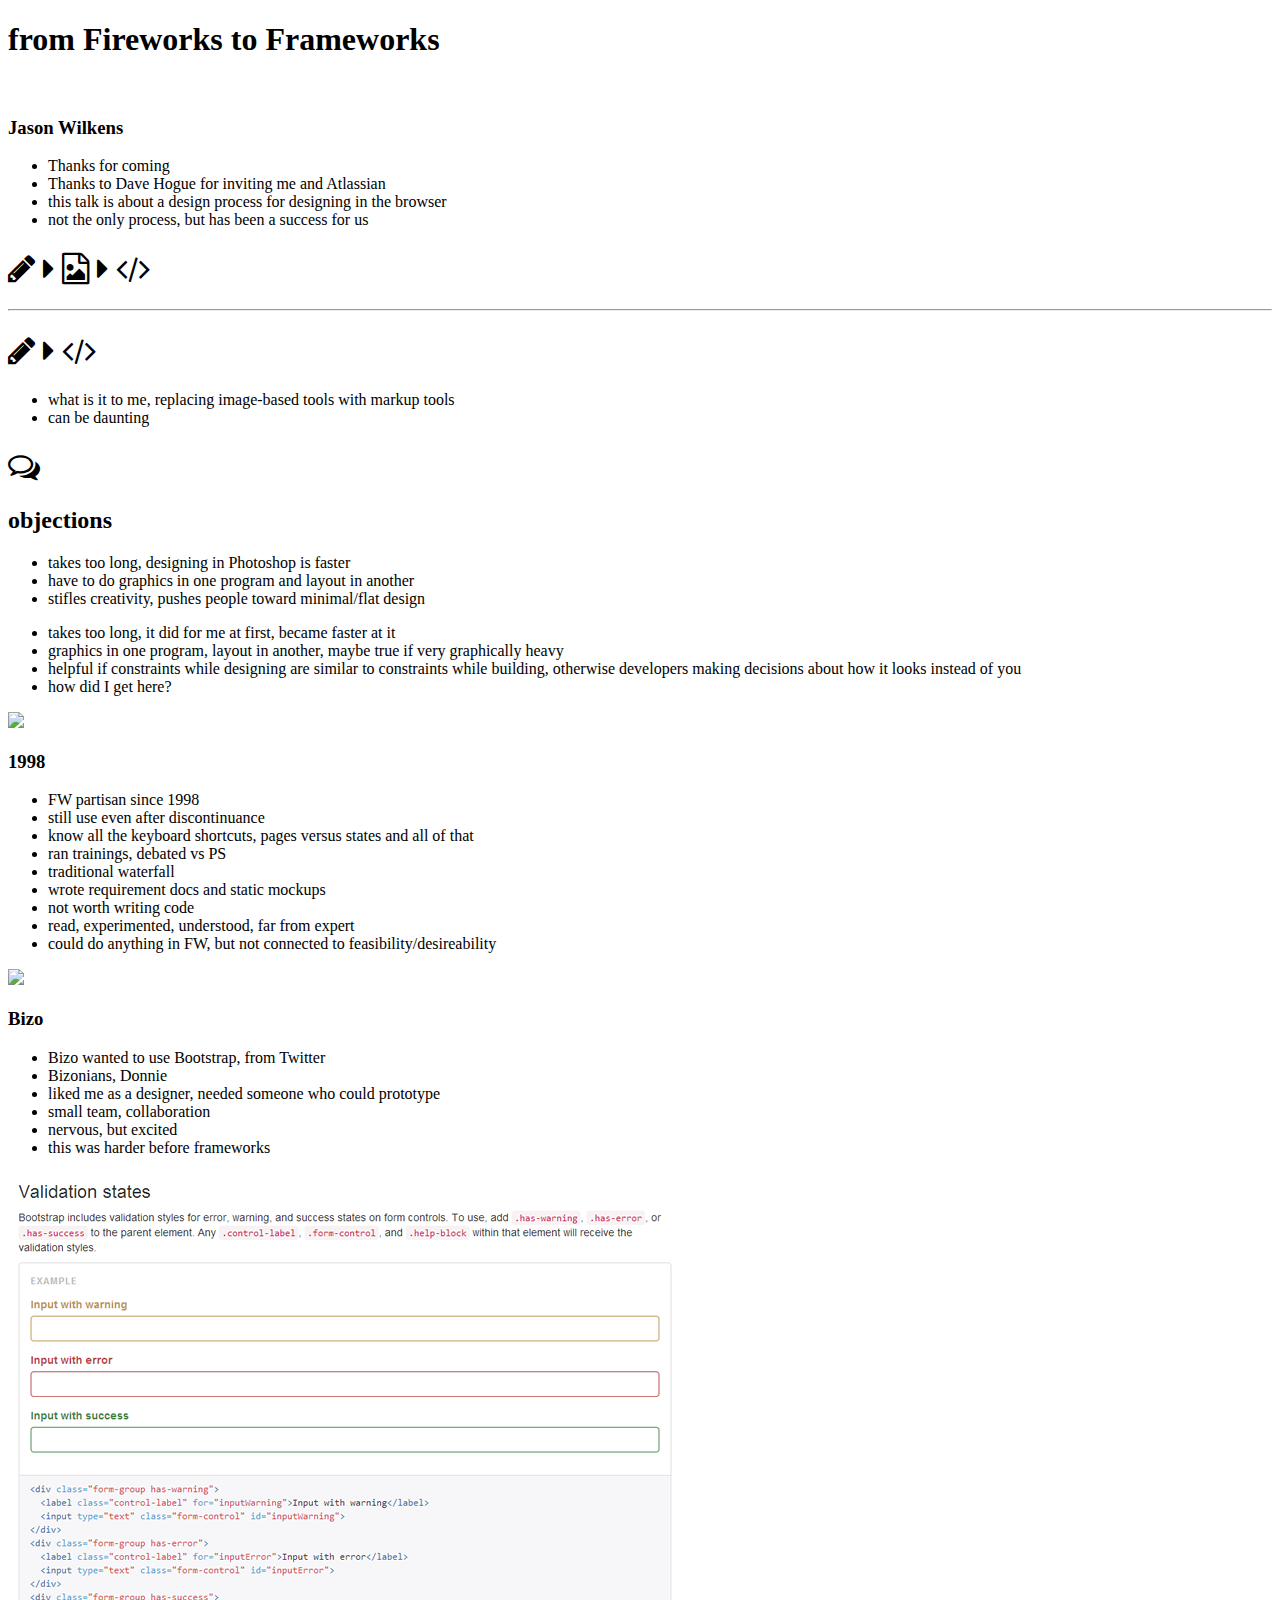
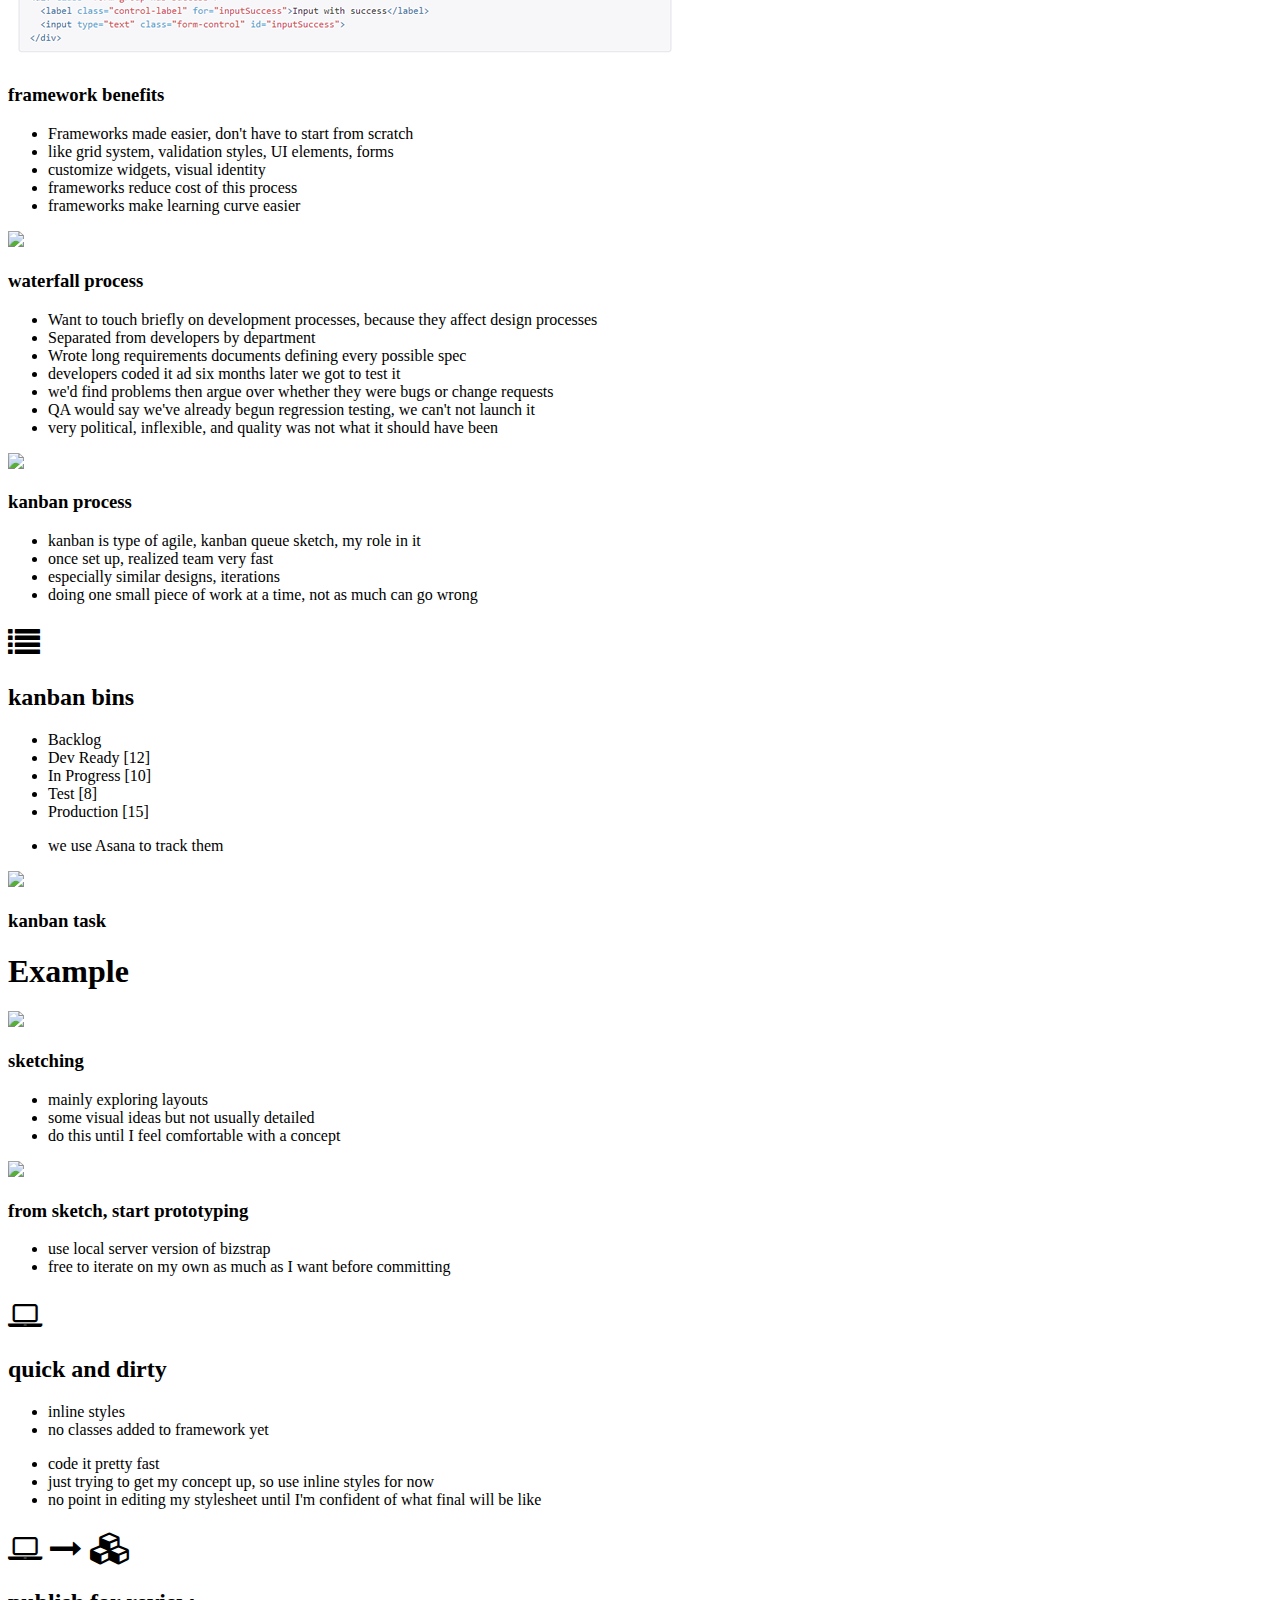
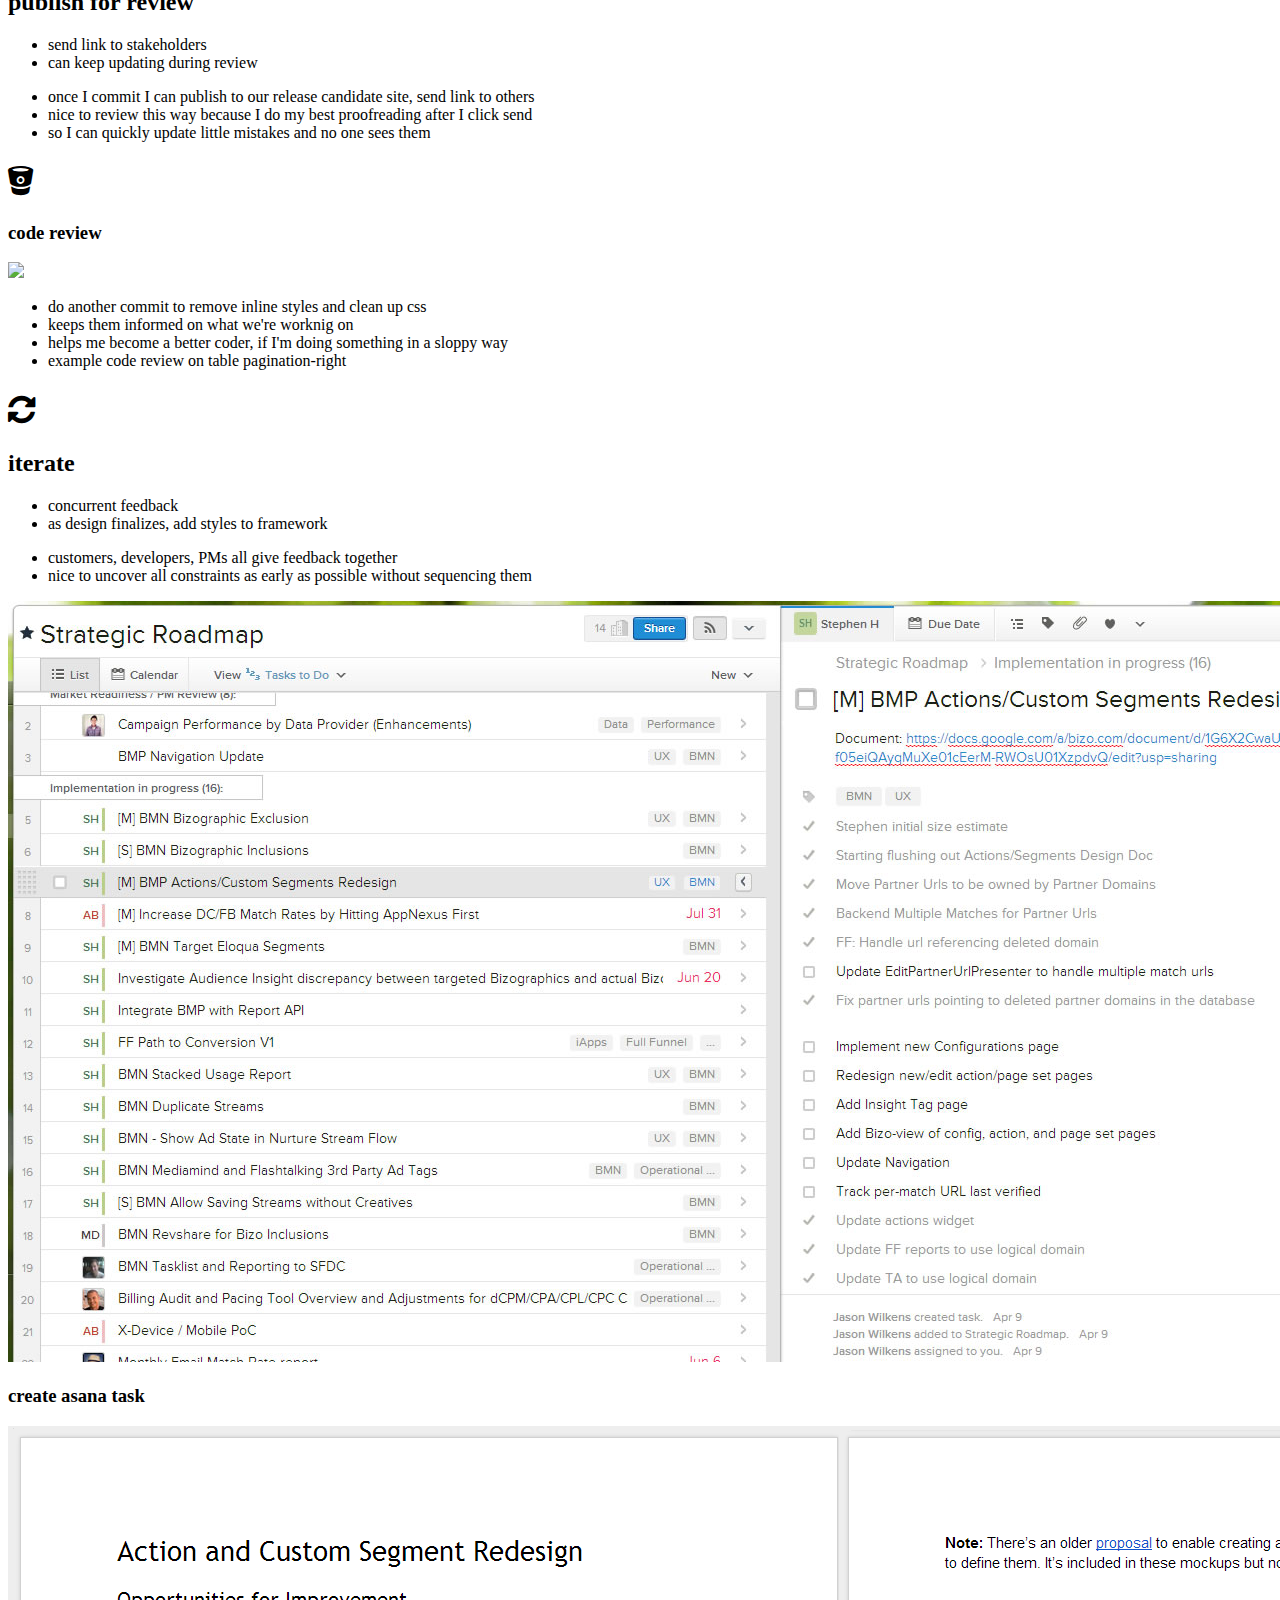
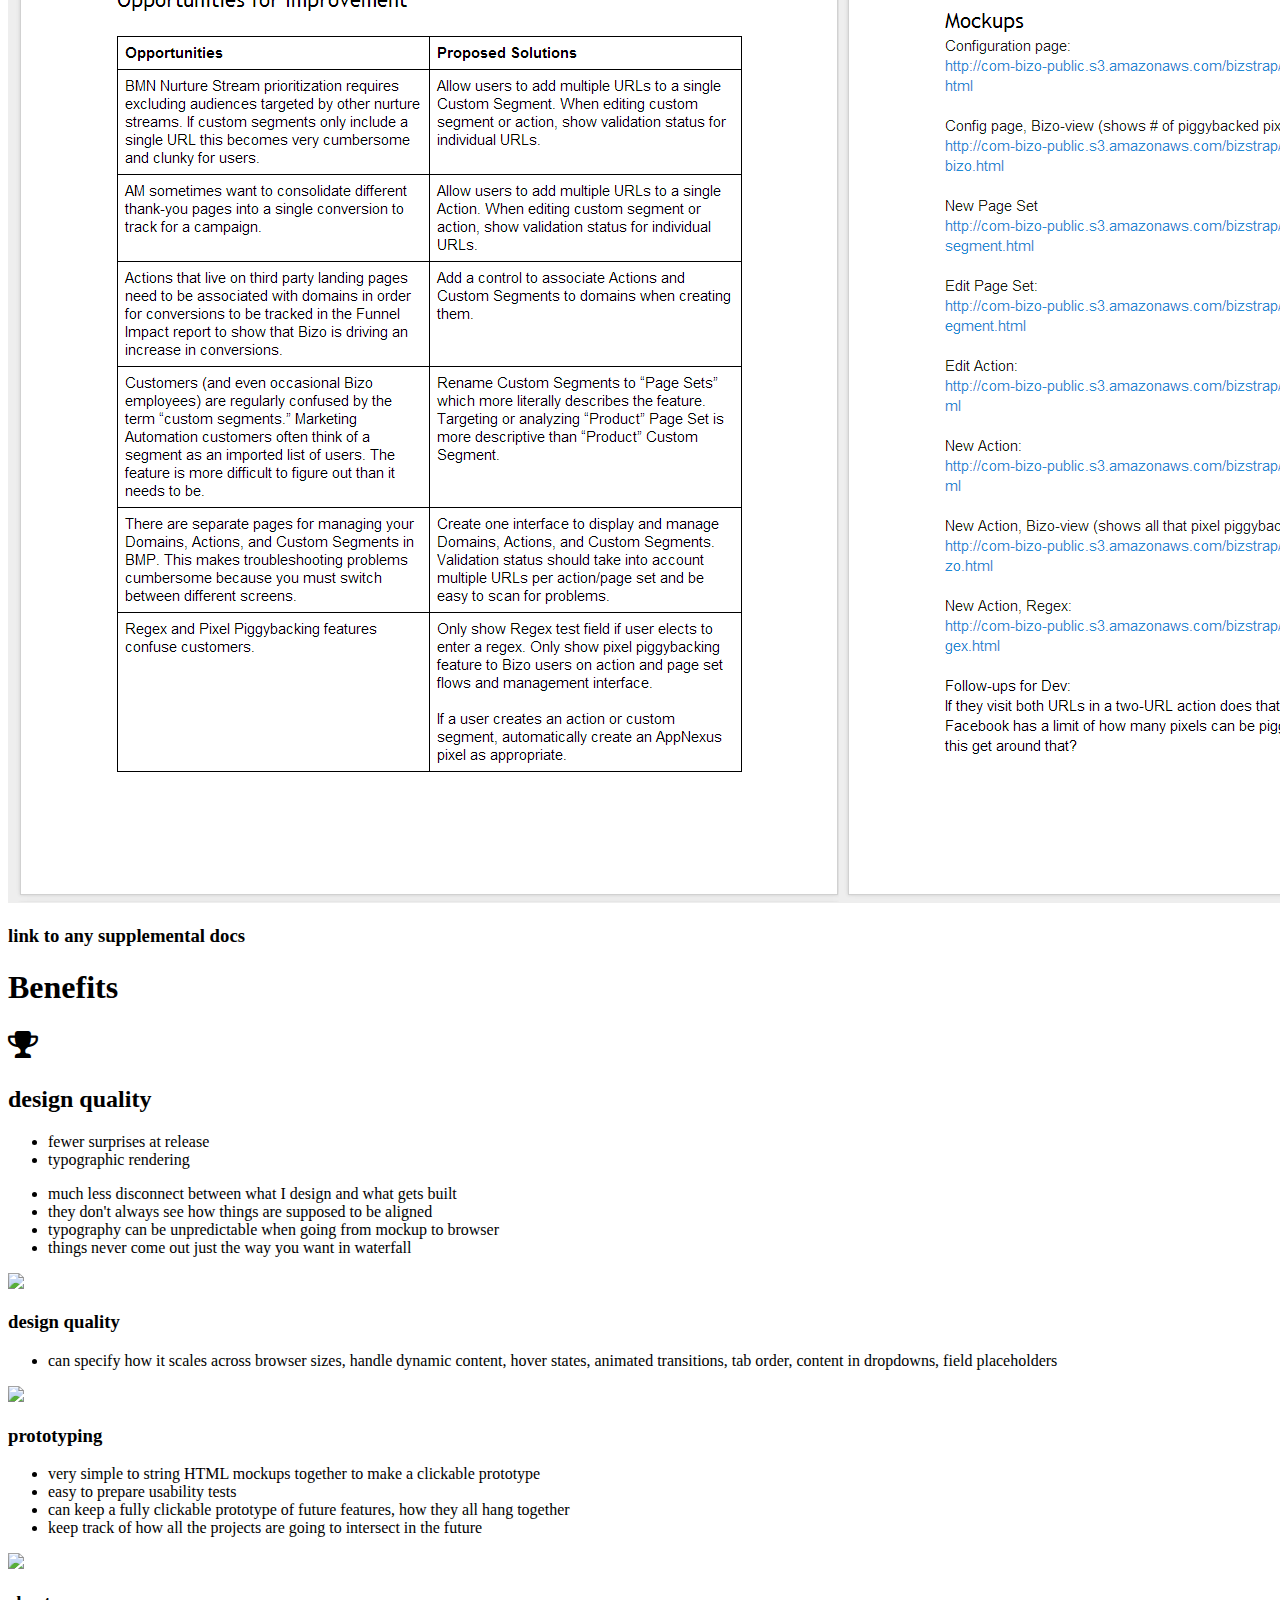
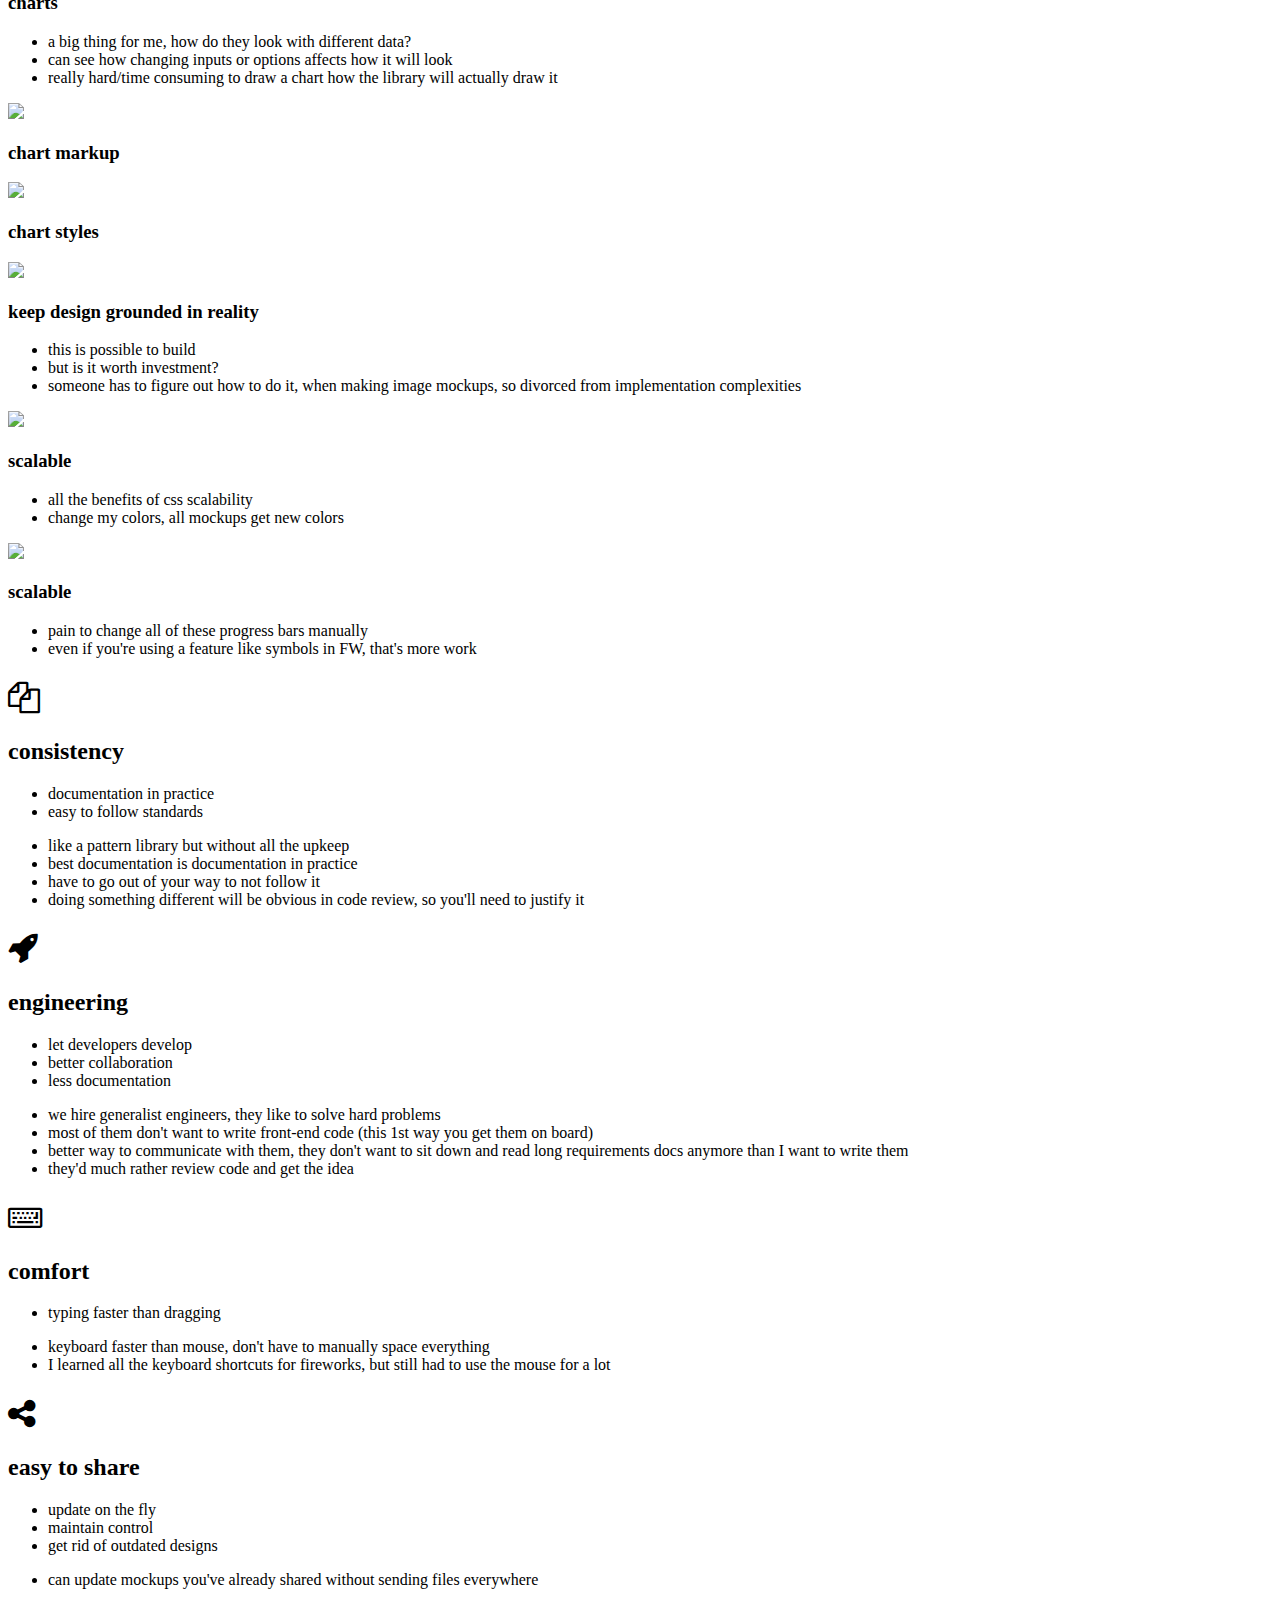
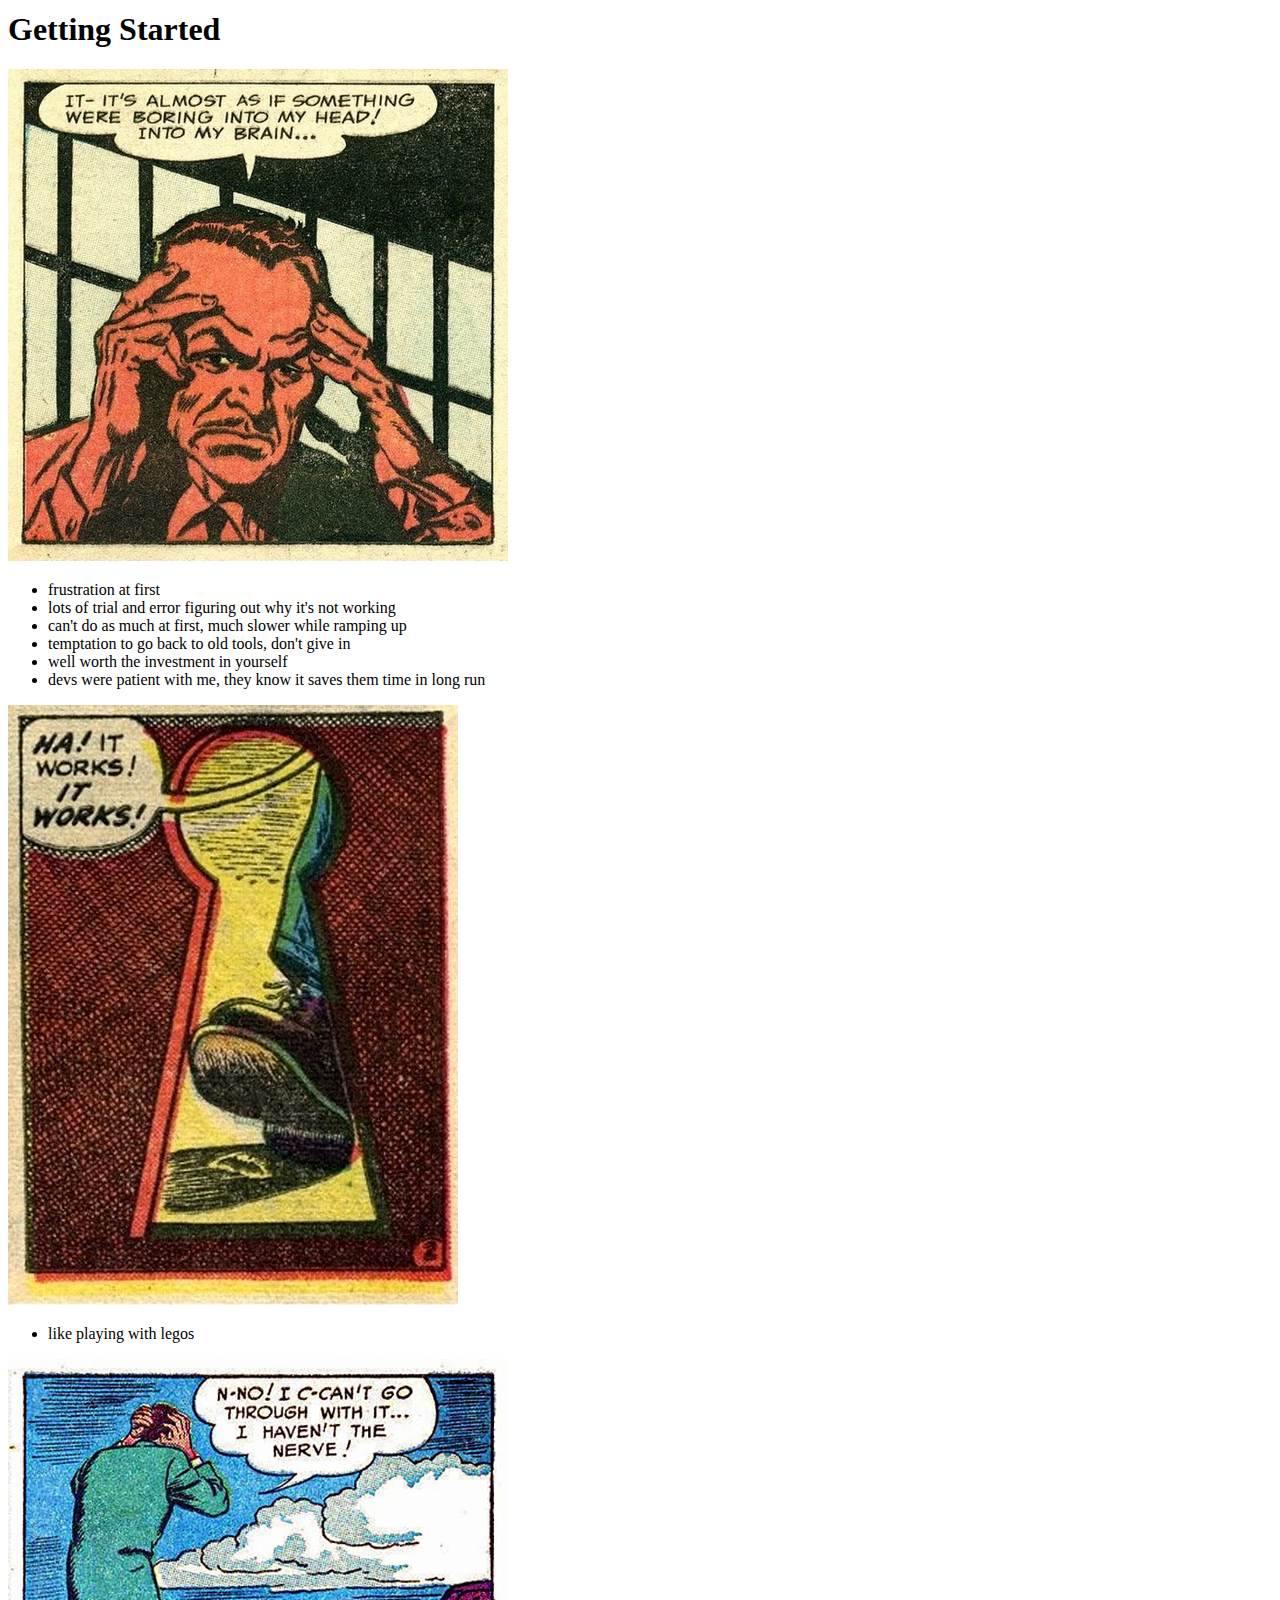
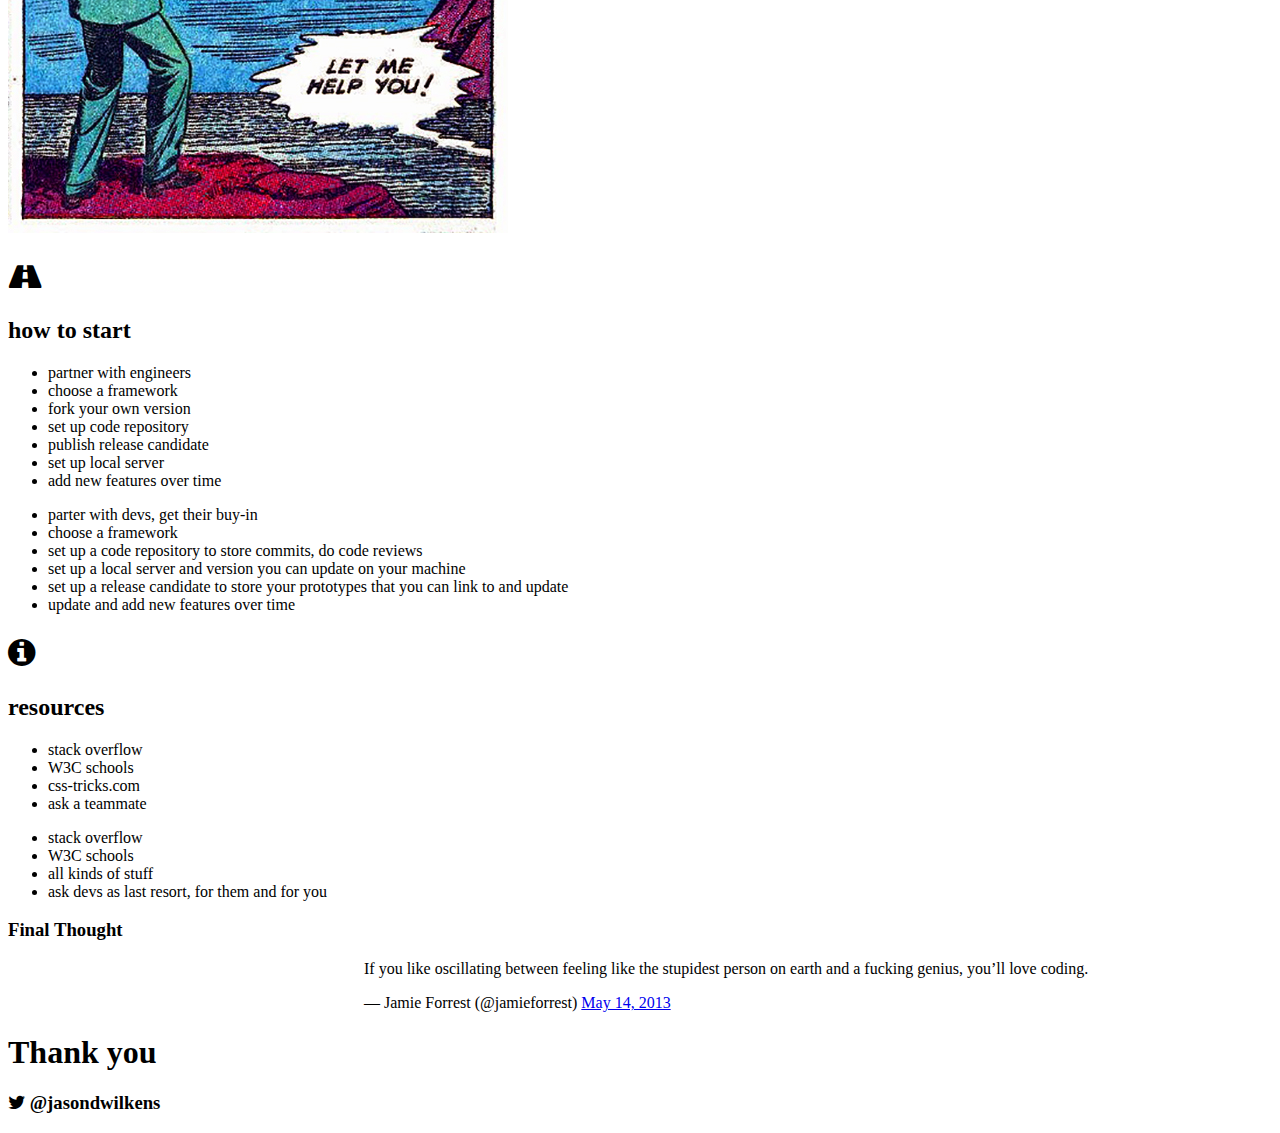
==== commit bd8cf569: "slides updates" ====
--- a/index.html
+++ b/index.html
@@ -9,7 +9,7 @@
     <link href='http://fonts.googleapis.com/css?family=Lato:400,900,300italic' rel='stylesheet' type='text/css'>
 
 
-    <link rel="stylesheet" href="css/reveal.min.css">
+    <link rel="stylesheet" href="css/reveal.css">
     <link rel="stylesheet" href="css/theme/default.css" id="theme">
     <link rel="stylesheet" href="lib/css/zenburn.css">
     <link rel="stylesheet/less" type="text/css" href="css/theme.less" />
@@ -40,14 +40,26 @@
             <ul>
               <li>Thanks for coming</li>              
               <li>Thanks to Dave Hogue for inviting me and Atlassian</li>
+              <li>this talk is about a design process for designing in the browser</li>
+              <li>not the only process, but has been a success for us</li>
             </ul>
           </aside>
         </section>
 
 		<section>
-          <h1><i class="fa fa-pencil"></i></h1>
-          <h2>Workflow</h2>
-          <!-- Show icon of pencil > image > browser and pencil > browser -->
+          <h1>
+            <i class="fa fa-pencil"></i>
+            <i class="fa fa-caret-right"></i>
+            <i class="fa fa-file-image-o"></i>
+            <i class="fa fa-caret-right"></i>
+            <i class="fa fa-code"></i>
+          </h1>
+          <hr />
+          <h1>
+            <i class="fa fa-pencil yellow"></i>
+            <i class="fa fa-caret-right"></i>
+            <i class="fa fa-code yellow"></i>
+          </h1>          
           <aside class="notes">
             <ul>
               <li>what is it to me, replacing image-based tools with markup tools</li>
@@ -57,17 +69,19 @@
         </section>
         
 		<section>
-          <h2>Objections</h2>
-          <ul>
-            <li>takes too long</li>
-            <li></li>
+          <h1><i class="fa fa-comments-o"></i></h1>
+          <h2>objections</h2>
+          <ul>
+            <li>takes too long, designing in Photoshop is faster</li>
             <li>have to do graphics in one program and layout in another</li>
             <li>stifles creativity, pushes people toward minimal/flat design</li>
           </ul>
           <aside class="notes">
             <ul>
-              <li>"aleady swamped" "take longer" "not my job" "stifle creativity" "look certain way, flat"</li>
-              <li>not for everyone, but worked for me, share</li>
+              <li>takes too long, it did for me at first, became faster at it</li>
+              <li>graphics in one program, layout in another, maybe true if very graphically heavy</li>
+              <li>helpful if constraints while designing are similar to constraints while building, otherwise
+              developers making decisions about how it looks instead of you</li>
               <li>how did I get here?</li>
             </ul>
           </aside>
@@ -75,6 +89,7 @@
 
         <section>
           <img src="img/fireworks3.png">
+          <h3>1998</h3>
           <aside class="notes">
             <ul>
               <li>FW partisan since 1998</li>
@@ -84,16 +99,47 @@
               <li>traditional waterfall</li>              
               <li>wrote requirement docs and static mockups</li>
               <li>not worth writing code</li>              
-              <li>read, experimented, understood, far from expect</li>
+              <li>read, experimented, understood, far from expert</li>
               <li>could do anything in FW, but not connected to feasibility/desireability</li>
             </ul>
           </aside>
         </section>
-
-        <section>
-          <h2>Waterfall Process</h2>
-          <aside class="notes">
-            <ul>
+        
+        <section>
+          <img src="img/bizo.jpg">
+          <h3>Bizo</h3>
+          <aside class="notes">
+            <ul>
+              <li>Bizo wanted to use Bootstrap, from Twitter</li>
+              <li>Bizonians, Donnie</li>
+              <li>liked me as a designer, needed someone who could prototype</li>
+              <li>small team, collaboration</li>
+              <li>nervous, but excited</li>
+              <li>this was harder before frameworks</li>
+            </ul>
+          </aside>
+        </section>
+        
+        <section>
+          <img src="img/bootstrap.png">
+          <h3>framework benefits</h3>
+          <aside class="notes">
+            <ul>
+              <li>Frameworks made easier, don't have to start from scratch</li>
+              <li>like grid system, validation styles, UI elements, forms</li>
+              <li>customize widgets, visual identity</li>
+              <li>frameworks reduce cost of this process</li>
+              <li>frameworks make learning curve easier</li>
+            </ul>
+          </aside>
+        </section>
+
+        <section>
+          <img src="img/waterfall.png">
+          <h3>waterfall process</h3>
+          <aside class="notes">
+            <ul>
+              <li>Want to touch briefly on development processes, because they affect design processes</li>
               <li>Separated from developers by department</li>
               <li>Wrote long requirements documents defining every possible spec</li>
               <li>developers coded it ad six months later we got to test it</li>
@@ -105,59 +151,47 @@
         </section>        
         
         <section>
-          <img src="img/bizo.jpg">
-          <h2>Bizonians</h2>
-          <aside class="notes">
-            <ul>
-              <li>Bizo wanted to use Bootstrap, from Twitter</li>
-              <li>Bizonians, Donnie</li>
-              <li>liked me, needed someone who could prototype</li>
-              <li>small team, collaboration</li>
-              <li>nervous, but excited</li>
-              <li>this was harder in before frameworks</li>
-            </ul>
-          </aside>
-        </section>
-        
-        <section>
-          <img src="img/bootstrap.png">
-          <h2>frameworks can help</h2>
-          <aside class="notes">
-            <ul>
-              <li>Frameworks made easier, don't have to start from scratch</li>
-              <li>like grid system, validation styles, UI elements, forms</li>
-              <li>customize widgets, visual identity</li>
-              <li>frameworks reduce cost of DITB</li>
-              <li>frameworks make learning curve easier</li>
-              <li>transition: benefit 1 - efficiency</li>
-            </ul>
-          </aside>
-        </section>
-
-        <section>
-		  <img src="img/kanban.png">
-          <h2>kanban process</h2>
+		  <img src="img/kanban.jpg">
+          <h3>kanban process</h3>
           <aside class="notes">
             <ul>
               <li>kanban is type of agile, kanban queue sketch, my role in it</li>
               <li>once set up, realized team very fast</li>
               <li>especially similar designs, iterations</li>
-            </ul>
-          </aside>
-        </section>
-        
-        <section>
-		  <h2>example of a kanban task</h2>
+              <li>doing one small piece of work at a time, not as much can go wrong</li>
+            </ul>
+          </aside>
+        </section>
+        
+        <section>
+          <h1><i class="fa fa-list"></i></h1>
+		  <h2>kanban bins</h2>
+          <ul>
+            <li>Backlog</li>
+            <li>Dev Ready [12]</li>
+            <li>In Progress [10]</li>
+            <li>Test [8]</li>
+            <li>Production [15]</li>
+          </ul>
           <aside class="notes">
             <ul>
               <li>we use Asana to track them</li>
-              <li>Backlog, Dev Ready, In Progress, Done, Testing, Production</li>
-            </ul>
-          </aside>
-        </section>        
-        
-        <section>
-		  <h2>sketching</h2>
+            </ul>
+          </aside>
+        </section>   
+        
+        <section>
+          <img src="img/asana-task.jpg">
+          <h3>kanban task</h3>
+        </section>
+        
+        <section>
+          <h1>Example</h1>
+        </section>
+        
+        <section>
+          <img src="img/sketching.jpg">
+		  <h3>sketching</h3>
           <aside class="notes">
             <ul>
               <li>mainly exploring layouts</li>
@@ -168,17 +202,23 @@
         </section>                
 
         <section>
-		  <h2>go right into Bootstrap</h2>
+          <img src="img/prototype-config-page.png">
+		  <h3>from sketch, start prototyping</h3>
           <aside class="notes">
             <ul>
               <li>use local server version of bizstrap</li>
               <li>free to iterate on my own as much as I want before committing</li>
             </ul>
           </aside>
-        </section>                                
-        
-        <section>
-		  <h2>quick and dirty at this point</h2>
+        </section>               
+        
+        <section>
+          <h1><i class="fa fa-laptop"></i></h1>
+		  <h2>quick and dirty</h2>
+          <ul>
+            <li>inline styles</li>
+            <li>no classes added to framework yet</li>
+          </ul>
           <aside class="notes">
             <ul>
               <li>code it pretty fast</li>
@@ -189,7 +229,15 @@
         </section>                        
         
         <section>
-		  <h2>publish to release candidate</h2>
+          <h1>
+            <i class="fa fa-laptop"></i>
+            <i class="fa fa-long-arrow-right"></i>
+            <i class="fa fa-cubes"></i></h1>
+		  <h2>publish for review</h2>
+          <ul>
+            <li>send link to stakeholders</li>
+            <li>can keep updating during review</li>
+          </ul>
           <aside class="notes">
             <ul>
               <li>once I commit I can publish to our release candidate site, send link to others</li>
@@ -197,10 +245,12 @@
               <li>so I can quickly update little mistakes and no one sees them</li>
             </ul>
           </aside>
-        </section>                                        
-        
-        <section>
-		  <h2>code reviews on Jira</h2>
+        </section>   
+        
+        <section>
+          <h1><i class="fa fa-bitbucket"></i></h1>
+		  <h3>code review</h3>
+          <img src="img/code-review.jpg">
           <aside class="notes">
             <ul>
               <li>do another commit to remove inline styles and clean up css</li>
@@ -212,53 +262,139 @@
         </section>                                                
         
         <section>
-		  <h2>Iterate based on feedback</h2>
+          <h1><i class="fa fa-refresh"></i></h1>
+		  <h2>iterate</h2>
+          <ul>
+            <li>concurrent feedback</li>
+            <li>as design finalizes, add styles to framework</li>
+          </ul>
           <aside class="notes">
             <ul>
               <li>customers, developers, PMs all give feedback together</li>
               <li>nice to uncover all constraints as early as possible without sequencing them</li>
             </ul>
           </aside>
-        </section>                                                     
-        
-        <section>
-		  <h2>scalable</h2>
-          <aside class="notes">
-            <ul>
+        </section>   
+        
+        <section>
+          <img src="img/asana-task-2.jpg">
+          <h3>create asana task</h3>
+        </section>
+        
+        <section>
+          <img src="img/google-doc.png">
+          <h3>link to any supplemental docs</h3>
+        </section>        
+        
+        <section>
+          <h1>Benefits</h1>
+        </section>        
+        
+        <section>
+          <h1><i class="fa fa-trophy"></i></h1>
+		  <h2>design quality</h2>
+          <ul>
+            <li>fewer surprises at release</li>
+            <li>typographic rendering</li>
+          </ul>
+          <aside class="notes">
+            <ul>
+              <li>much less disconnect between what I design and what gets built</li>
+              <li>they don't always see how things are supposed to be aligned</li>
+              <li>typography can be unpredictable when going from mockup to browser</li>
+              <li>things never come out just the way you want in waterfall</li>
+            </ul>
+          </aside>
+        </section>                                                               
+
+        <section>
+          <img src="img/navigation.png">
+		  <h3>design quality</h3>
+          <aside class="notes">
+            <ul>
+              <li>can specify how it scales across browser sizes, handle dynamic content, hover states, animated transitions, 
+              tab order, content in dropdowns, field placeholders</li>
+            </ul>
+          </aside>
+        </section>                              
+
+        <section>
+          <img src="img/dashboard.png">
+		  <h3>prototyping</h3>
+          <aside class="notes">
+            <ul>
+              <li>very simple to string HTML mockups together to make a clickable prototype</li>
+              <li>easy to prepare usability tests</li>
+              <li>can keep a fully clickable prototype of future features, how they all hang together</li>
+              <li>keep track of how all the projects are going to intersect in the future</li>
+            </ul>
+          </aside>
+        </section>                                                                                                                
+
+        <section>
+          <img src="img/nurturing-usage.png">
+          <h3>charts</h3>
+          <aside class="notes">
+            <ul>
+              <li>a big thing for me, how do they look with different data?</li>
+              <li>can see how changing inputs or options affects how it will look</li>
+              <li>really hard/time consuming to draw a chart how the library will actually draw it</li>
+            </ul>
+          </aside>          
+        </section>
+        
+        <section>
+          <img src="img/d3-chart.png">
+          <h3>chart markup</h3>
+        </section>
+        
+        <section>
+          <img src="img/chart-style.png">
+          <h3>chart styles</h3>
+        </section>
+        
+        <section>
+          <img src="img/dribbble-chart.jpg">
+		  <h3>keep design grounded in reality</h3>
+          <aside class="notes">
+            <ul>
+              <li>this is possible to build</li>
+              <li>but is it worth investment?</li>
+              <li>someone has to figure out how to do it, when making image mockups, so divorced from implementation
+              complexities</li>
+            </ul>
+          </aside>
+        </section>                                                  
+                
+        <section>
+          <img src="img/bizo-colors.jpg">
+		  <h3>scalable</h3>
+          <aside class="notes">
+            <ul>
+              <li>all the benefits of css scalability</li>
               <li>change my colors, all mockups get new colors</li>
             </ul>
           </aside>
         </section>                                                             
         
         <section>
-		  <h2>scalable</h2>
-          <aside class="notes">
-            <ul>
-              <li>metrics example, pain to change all of these manually</li>
+          <img src="img/biz-index.png">
+		  <h3>scalable</h3>
+          <aside class="notes">
+            <ul>
+              <li>pain to change all of these progress bars manually</li>
+              <li>even if you're using a feature like symbols in FW, that's more work</li>
             </ul>
           </aside>
         </section>                                                             
         
         <section>
-		  <h2>speed</h2>
-          <aside class="notes">
-            <ul>
-              <li>keyboard faster than mouse, don't have to manually space everything</li>
-            </ul>
-          </aside>
-        </section>                                                     
-        
-        <section>
-		  <h2>easy to share</h2>
-          <aside class="notes">
-            <ul>
-              <li>can update mockups you've already shared without sending files everywhere</li>
-            </ul>
-          </aside>
-        </section>                                                             
-        
-        <section>
+          <h1><i class="fa fa-copy"></i></h1>
 		  <h2>consistency</h2>
+          <ul>
+            <li>documentation in practice</li>
+            <li>easy to follow standards</li>
+          </ul>
           <aside class="notes">
             <ul>
               <li>like a pattern library but without all the upkeep</li>
@@ -270,7 +406,13 @@
         </section>                                                                     
         
         <section>
-		  <h2>frees developers to develop</h2>
+          <h1><i class="fa fa-rocket"></i></h1>
+		  <h2>engineering</h2>
+          <ul>
+            <li>let developers develop</li>
+            <li>better collaboration</li>
+            <li>less documentation</li>
+          </ul>
           <aside class="notes">
             <ul>
               <li>we hire generalist engineers, they like to solve hard problems</li>
@@ -279,61 +421,43 @@
               <li>they'd much rather review code and get the idea</li>
             </ul>
           </aside>
-        </section>                                                                             
-
-        <section>
-		  <h2>better design quality</h2>
-          <aside class="notes">
-            <ul>
-              <li>much less disconnect between what I design and what gets built</li>
-              <li>they don't always see how things are supposed to be aligned</li>
-              <li>typography can be unpredictable when going from mockup to browser</li>
-            </ul>
-          </aside>
-        </section>                                                       
-
-        <section>
-		  <h2>easy prototyping</h2>
-          <aside class="notes">
-            <ul>
-              <li>very simple to string HTML mockups together to make a clickable prototype</li>
-              <li>easy to prepare usability tests</li>
-              <li>can keep a fully clickable prototype of future features, how they all hang together</li>
-            </ul>
-          </aside>
-        </section>                                                               
-        
-        <section>
-		  <h2>includes all the specs</h2>
-          <aside class="notes">
-            <ul>
-              <li>can specify how it scales across browser sizes, handle dynamic content, hover states, animated transitions, 
-              tab order, content in dropdowns, field placeholders</li>
-            </ul>
-          </aside>
-        </section>                                                                       
-
-        <section>
-		  <h2>charts</h2>
-          <aside class="notes">
-            <ul>
-              <li>a big thing for me, how do they look with different data?</li>
-              <li>can see how changing inputs or options affects how it will look</li>
-            </ul>
-          </aside>
-        </section>                               
-        
-        <section>
-		  <h2>keeps design grounded in reality</h2>
-          <aside class="notes">
-            <ul>
-              <li>maybe show dribbble mockup</li>
-            </ul>
-          </aside>
-        </section>                                                  
-
-        <section>
-		  <h2>learning curve</h2>
+        </section>                                                                                             
+        
+        <section>
+          <h1><i class="fa fa-keyboard-o"></i></h1>
+		  <h2>comfort</h2>
+          <ul>
+            <li>typing faster than dragging</li>
+          </ul>
+          <aside class="notes">
+            <ul>
+              <li>keyboard faster than mouse, don't have to manually space everything</li>
+              <li>I learned all the keyboard shortcuts for fireworks, but still had to use the mouse for a lot</li>
+            </ul>
+          </aside>
+        </section>                                                     
+        
+        <section>
+          <h1><i class="fa fa-share-alt"></i></h1>
+		  <h2>easy to share</h2>
+          <ul>
+            <li>update on the fly</li>
+            <li>maintain control</li>
+            <li>get rid of outdated designs</li>
+          </ul>
+          <aside class="notes">
+            <ul>
+              <li>can update mockups you've already shared without sending files everywhere</li>
+            </ul>
+          </aside>
+        </section>                                                             
+        
+        <section>
+          <h1>Getting Started</h1>
+        </section>             
+        
+        <section>
+          <img src="img/learning-curve.jpg">
           <aside class="notes">
             <ul>
               <li>frustration at first</li>
@@ -341,24 +465,39 @@
               <li>can't do as much at first, much slower while ramping up</li>
               <li>temptation to go back to old tools, don't give in</li>
               <li>well worth the investment in yourself</li>
+              <li>devs were patient with me, they know it saves them time in long run</li>
             </ul>
           </aside>
         </section>                                          
 
         <section>
-		  <h2>mastering it feels great</h2>
+          <img src="img/mastering.jpg">
           <aside class="notes">
             <ul>
               <li>like playing with legos</li>
             </ul>
           </aside>
-        </section>                                                  
-
-        <section>
-		  <h2>how to do it</h2>
-          <aside class="notes">
-            <ul>
-              <li>parter with Devs, get their buy in</li>
+        </section>                             
+        
+        <section>
+          <img src="img/let-me-help-you.jpg">
+        </section>
+
+        <section>
+          <h1><i class="fa fa-road"></i></h1>
+		  <h2>how to start</h2>
+          <ul>
+            <li>partner with engineers</li>
+            <li>choose a framework</li>
+            <li>fork your own version</li>
+            <li>set up code repository</li>
+            <li>publish release candidate</li>
+            <li>set up local server</li>
+            <li>add new features over time</li>
+          </ul>
+          <aside class="notes">
+            <ul>
+              <li>parter with devs, get their buy-in</li>
               <li>choose a framework</li>
               <li>set up a code repository to store commits, do code reviews</li>
               <li>set up a local server and version you can update on your machine</li>
@@ -369,12 +508,20 @@
         </section>                                                                    
         
         <section>
+          <h1><i class="fa fa-info-circle"></i></h1>
 		  <h2>resources</h2>
-          <aside class="notes">
-            <ul>
-              <li>stack exchange</li>
+          <ul>
+            <li>stack overflow</li>
+            <li>W3C schools</li>
+            <li>css-tricks.com</li>
+            <li>ask a teammate</li>
+          </ul>
+          <aside class="notes">
+            <ul>
+              <li>stack overflow</li>
               <li>W3C schools</li>
               <li>all kinds of stuff</li>
+              <li>ask devs as last resort, for them and for you</li>
             </ul>
           </aside>
         </section>                          
@@ -391,8 +538,8 @@
         </section>
 
 		<section>
-          <h1>Applause</h1>
-          <h3 class="inverse">@jasondwilkens</h3>
+          <h1>Thank you</h1>
+          <h3 class="inverse"><i class="fa fa-twitter"></i> @jasondwilkens</h3>
         </section>
 
       </div>
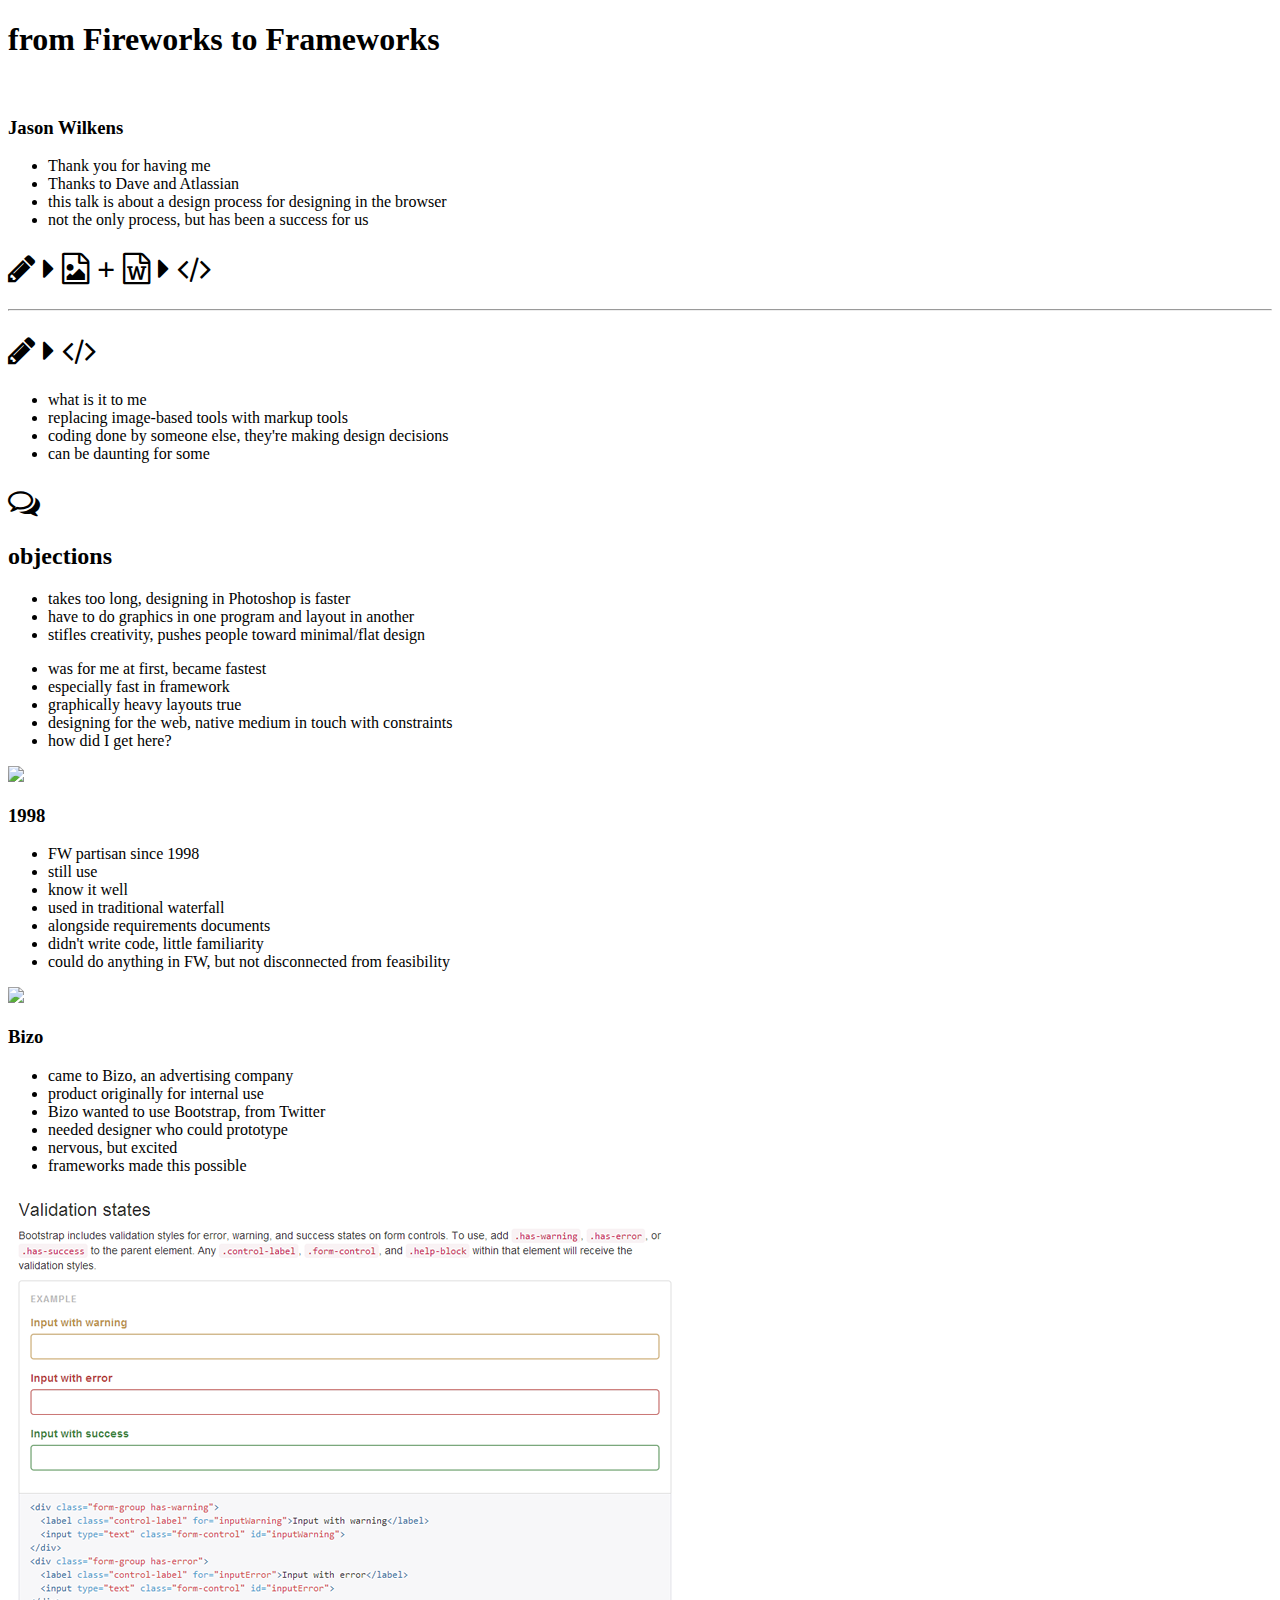
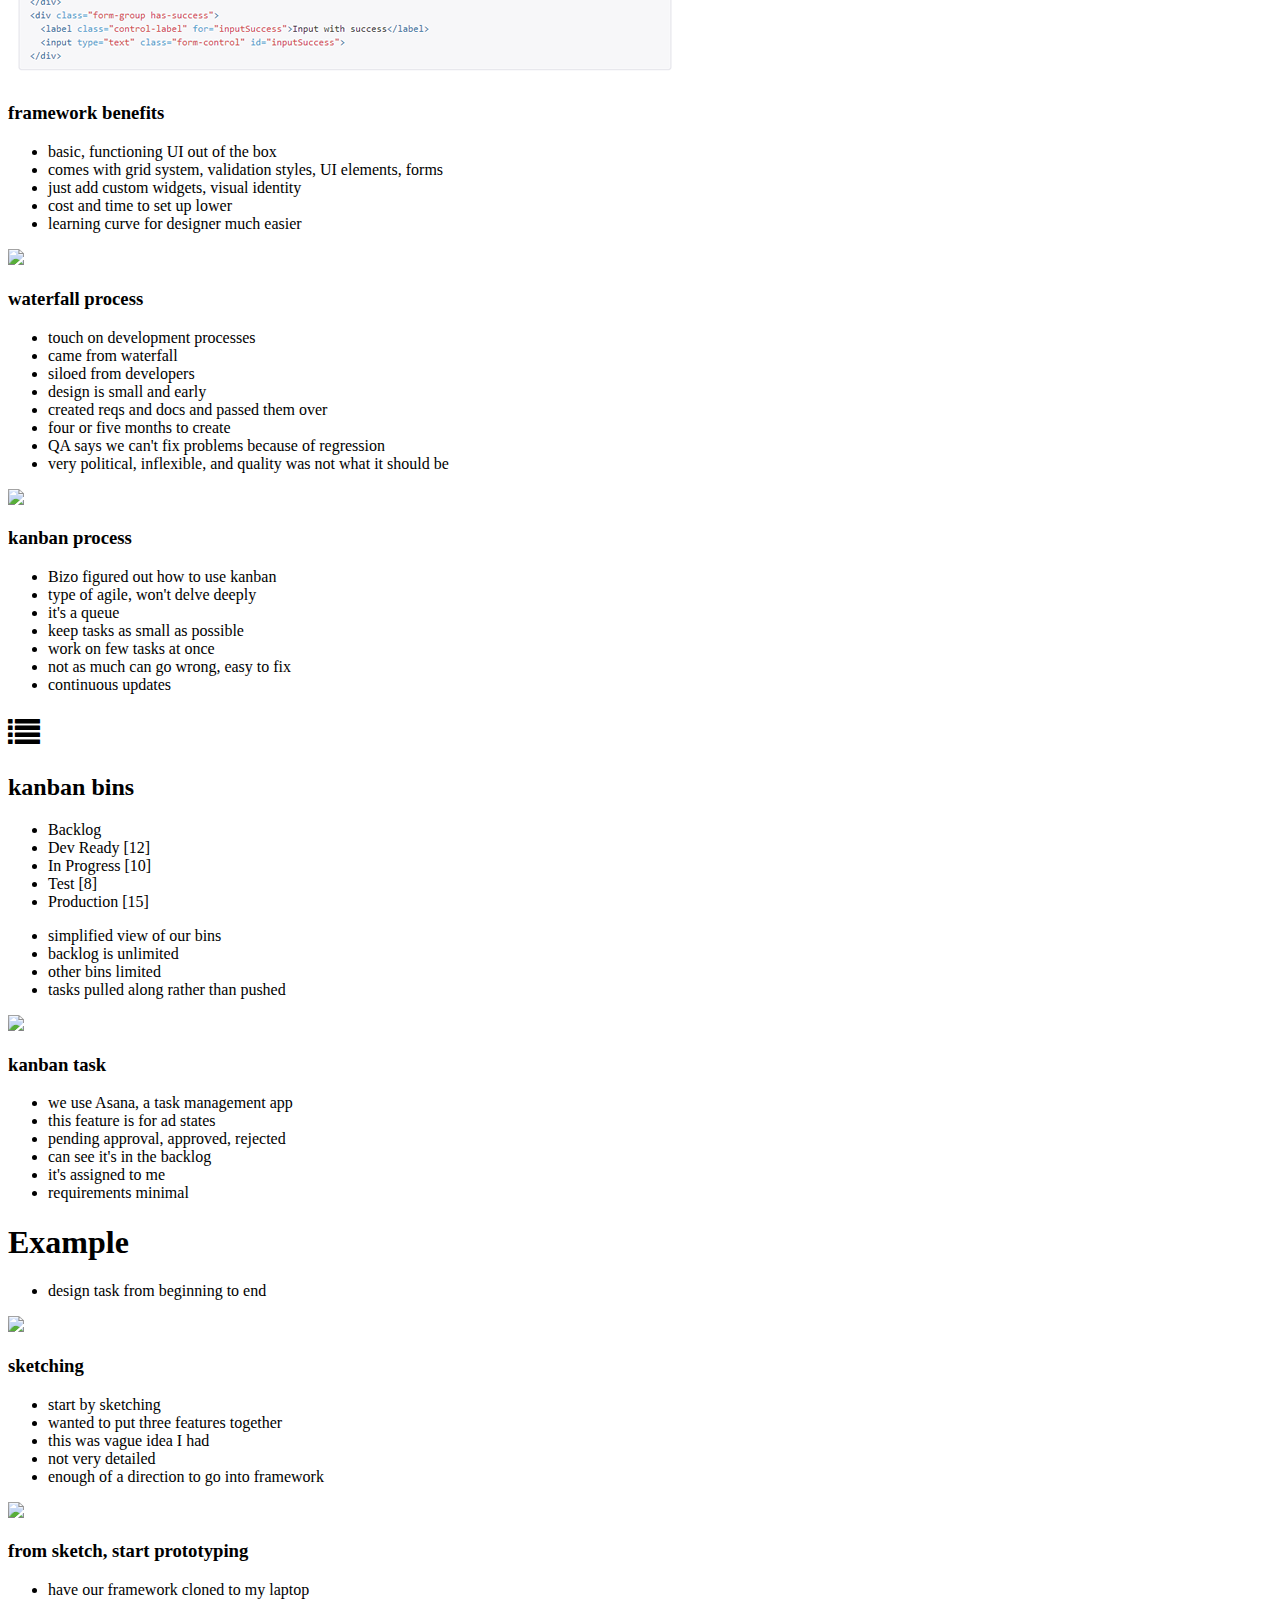
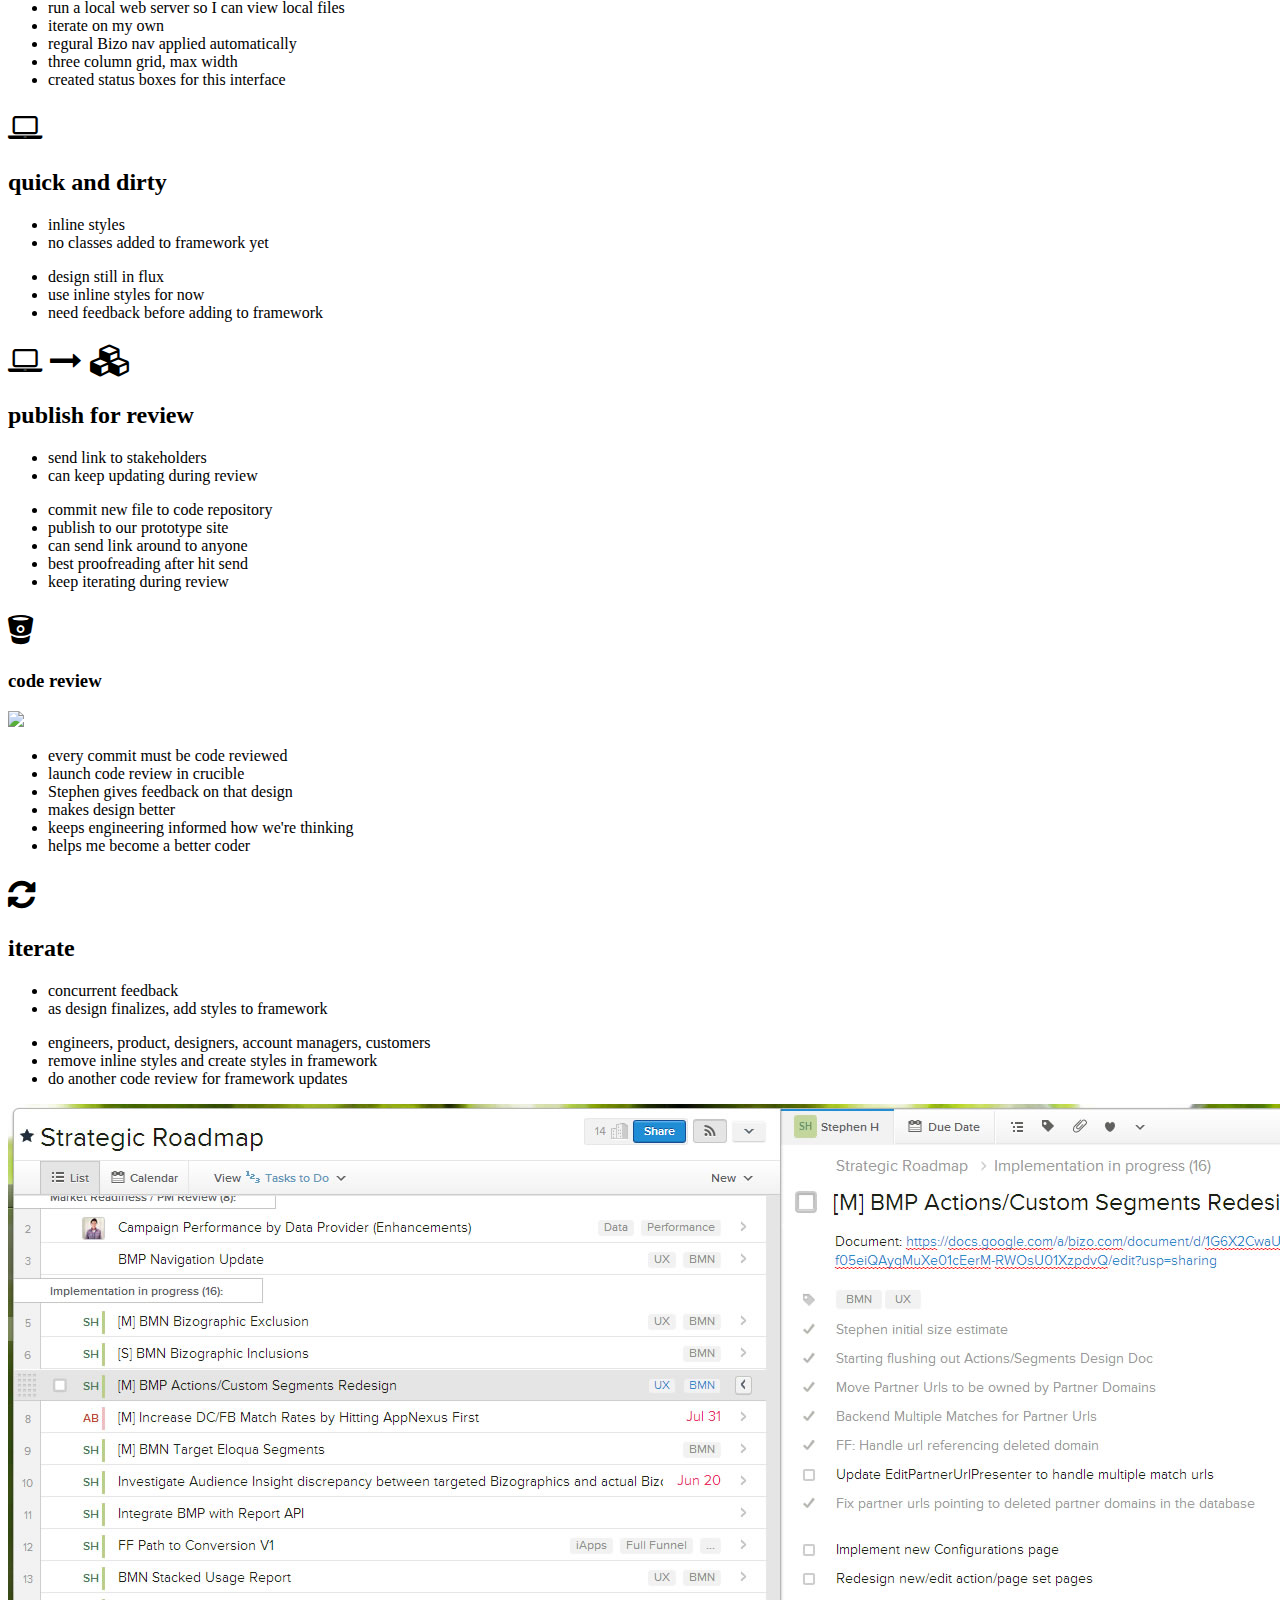
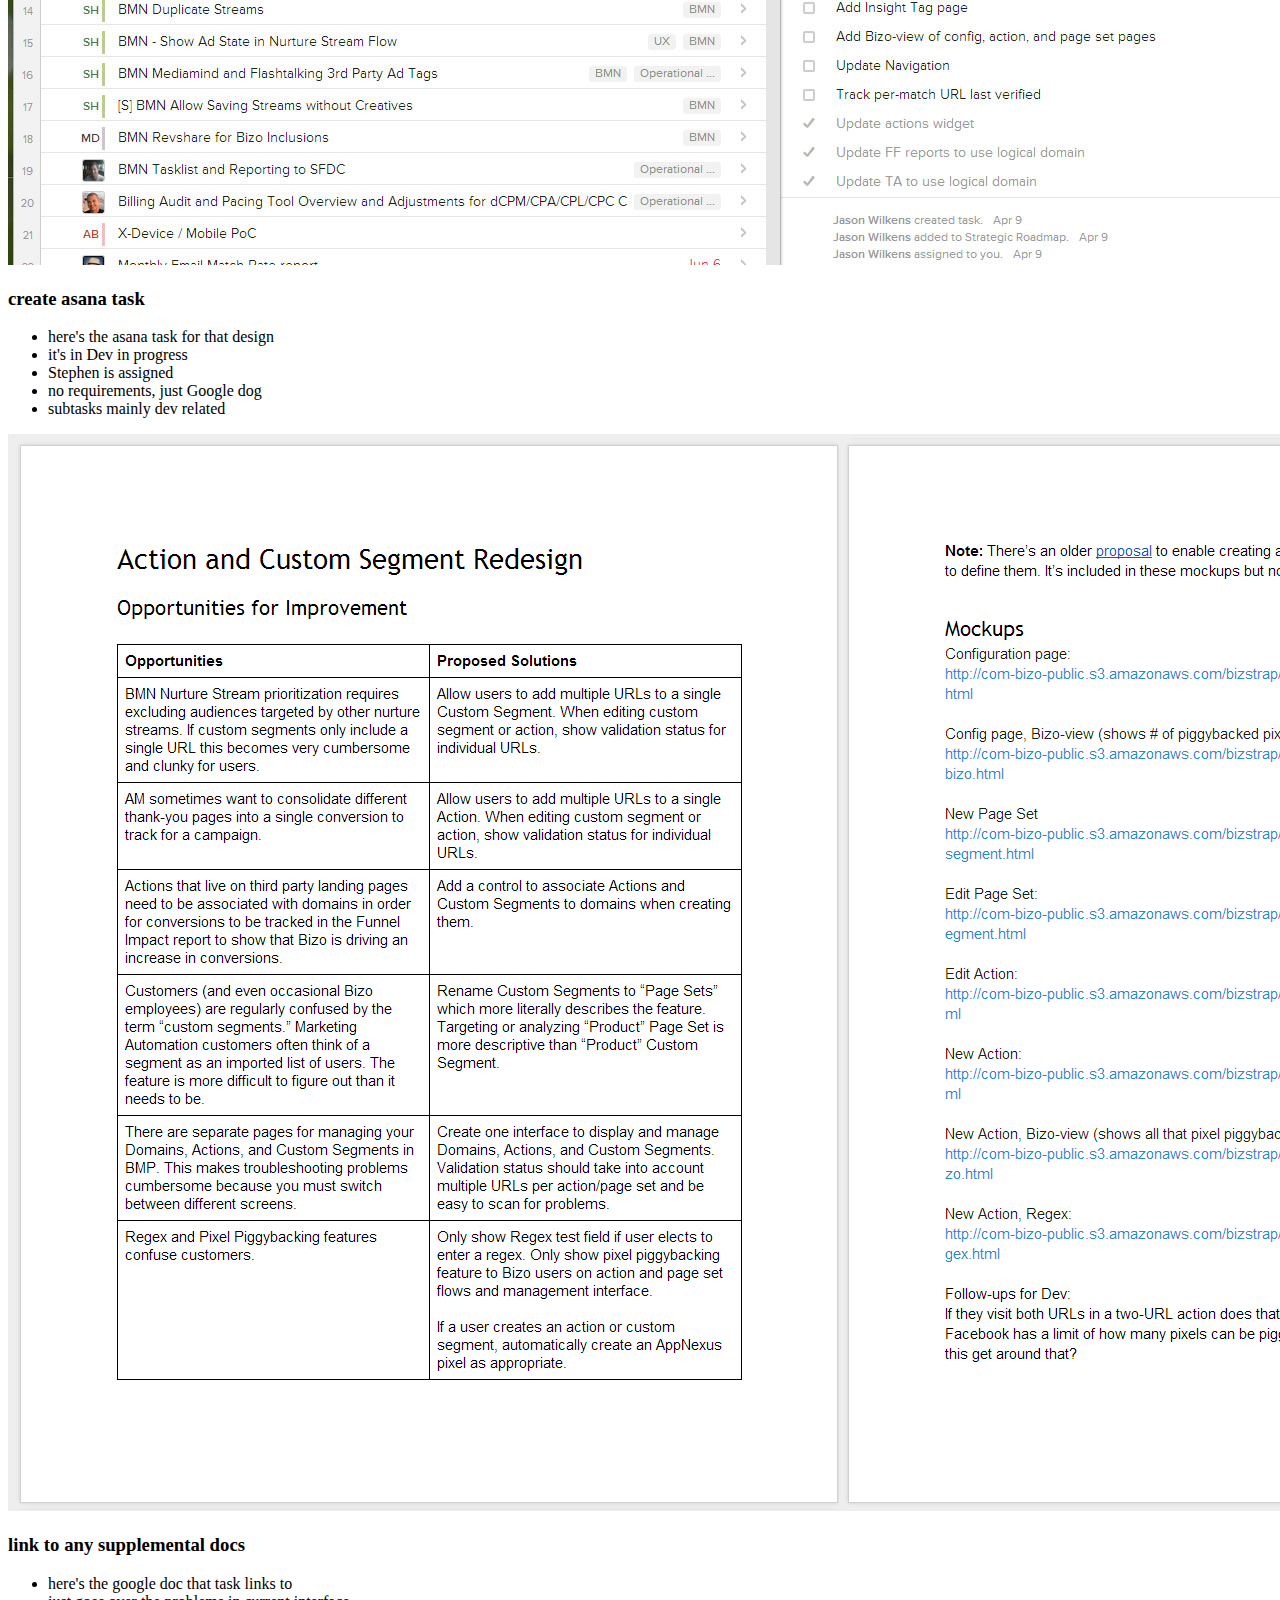
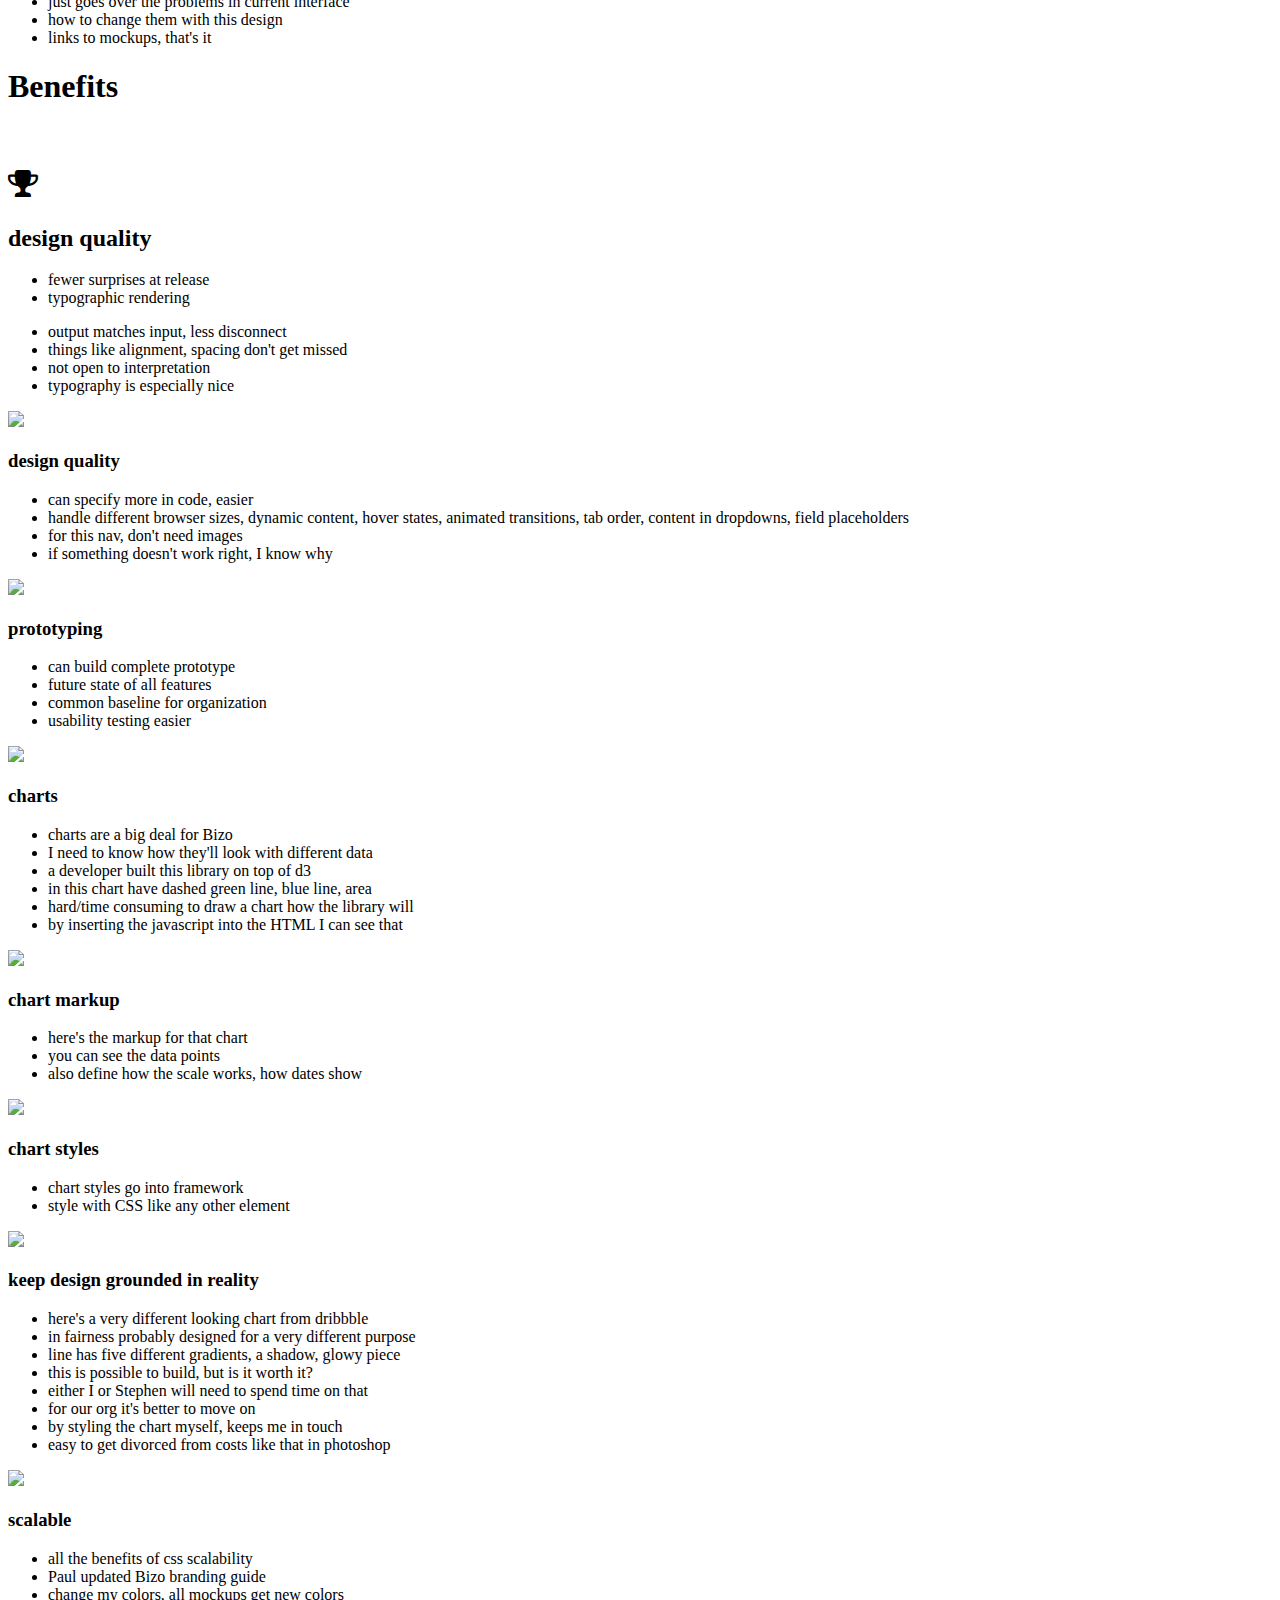
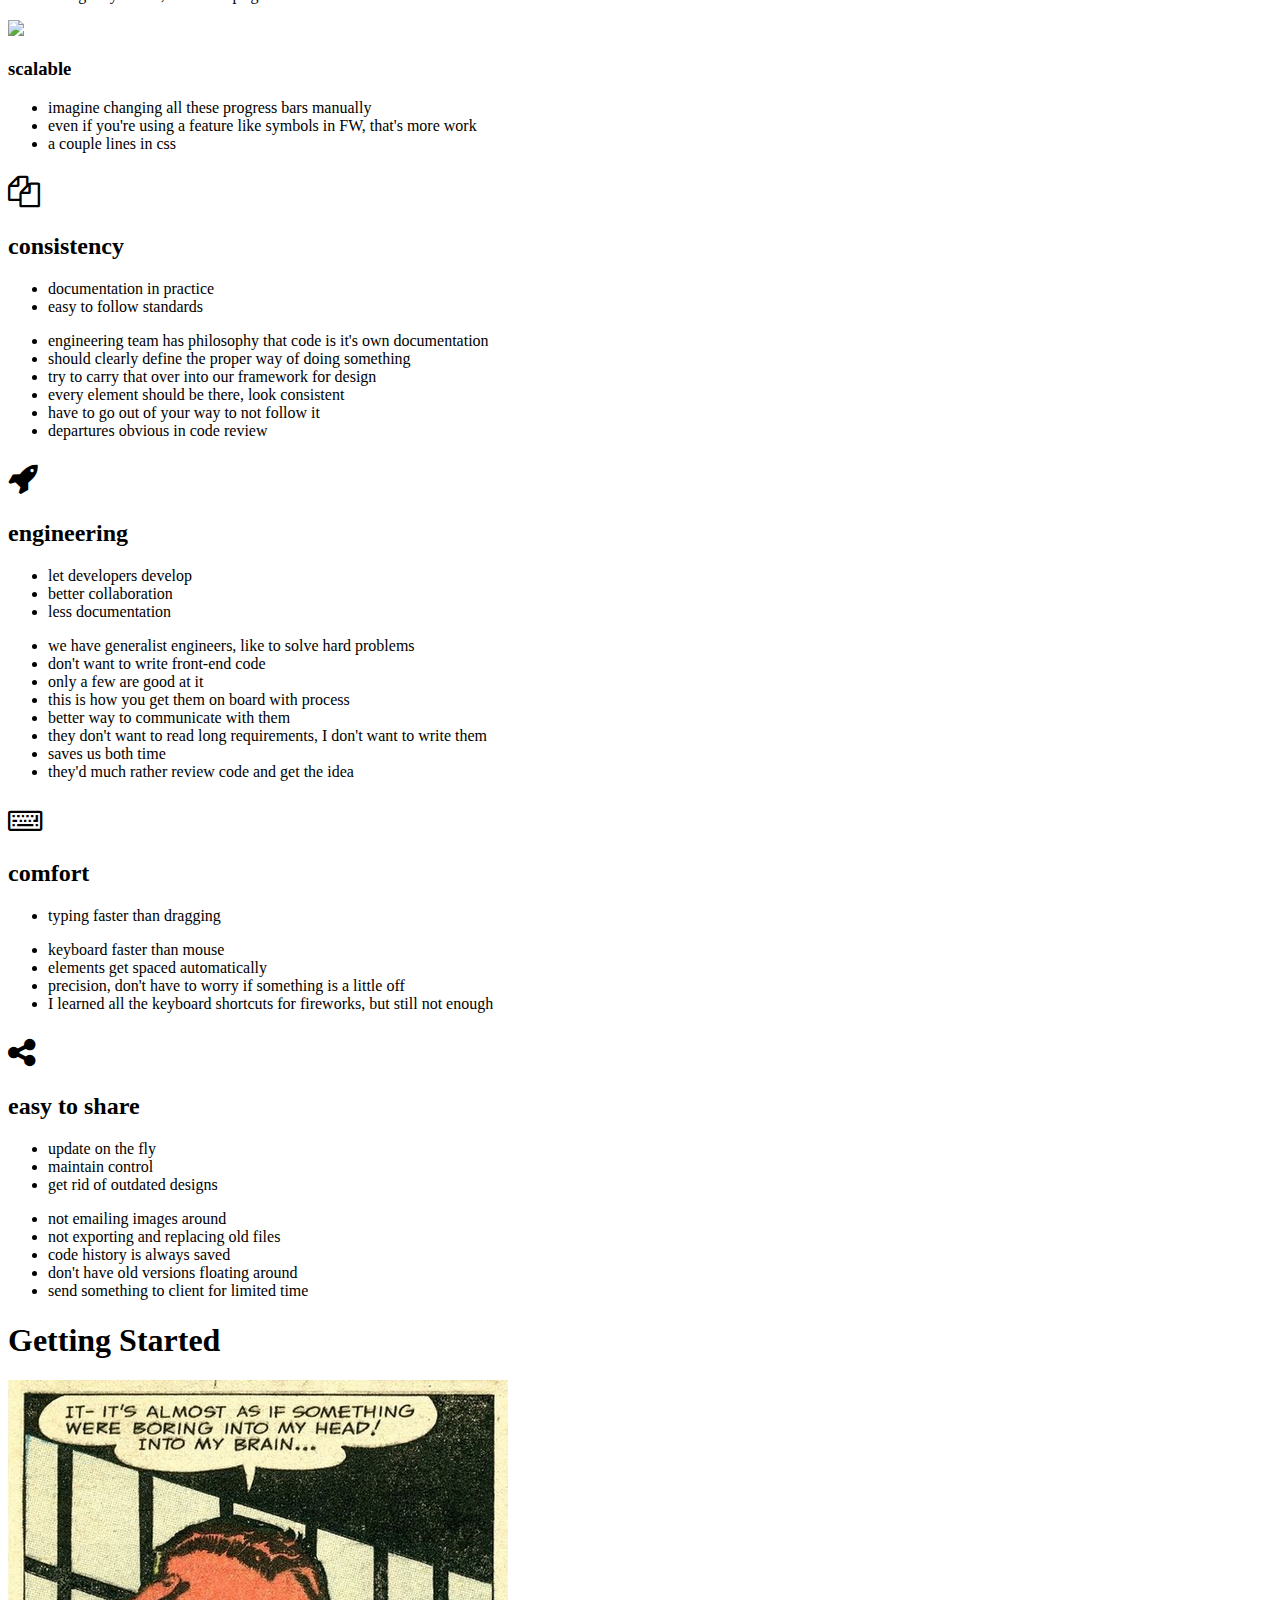
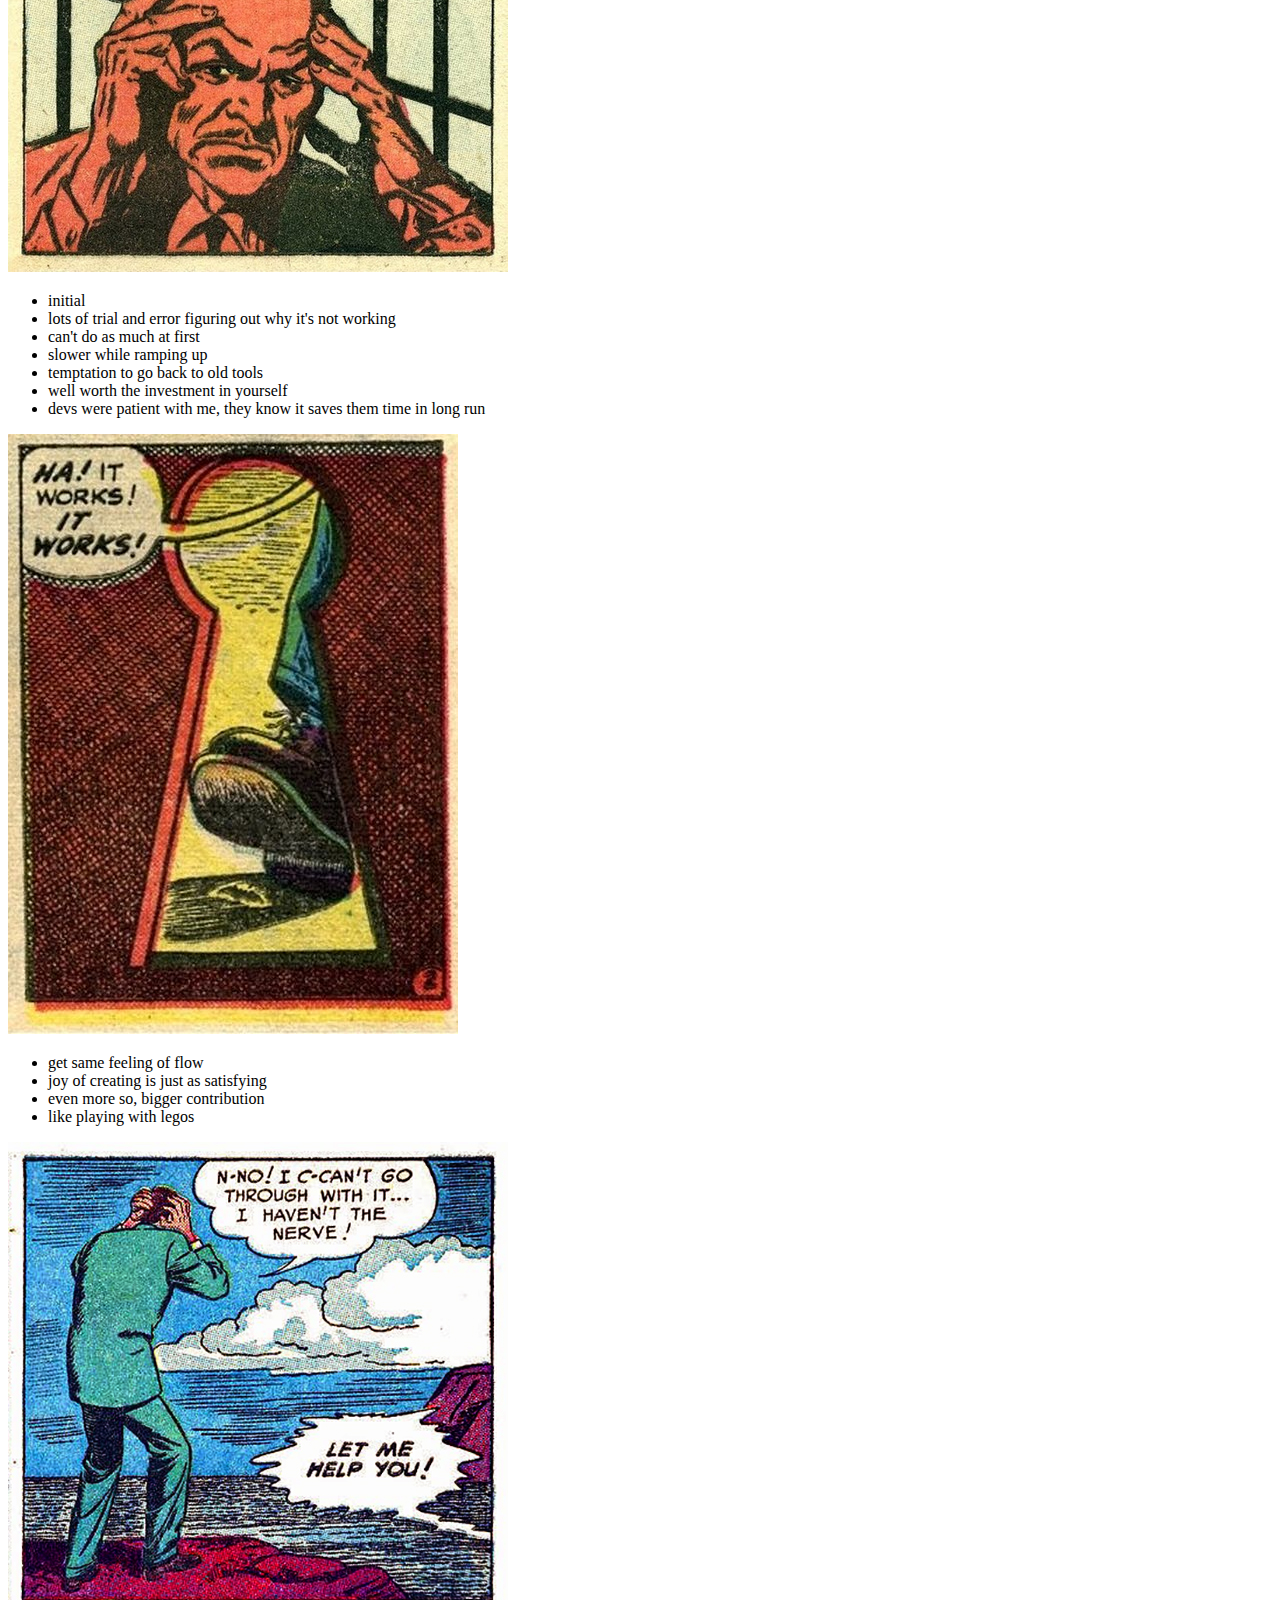
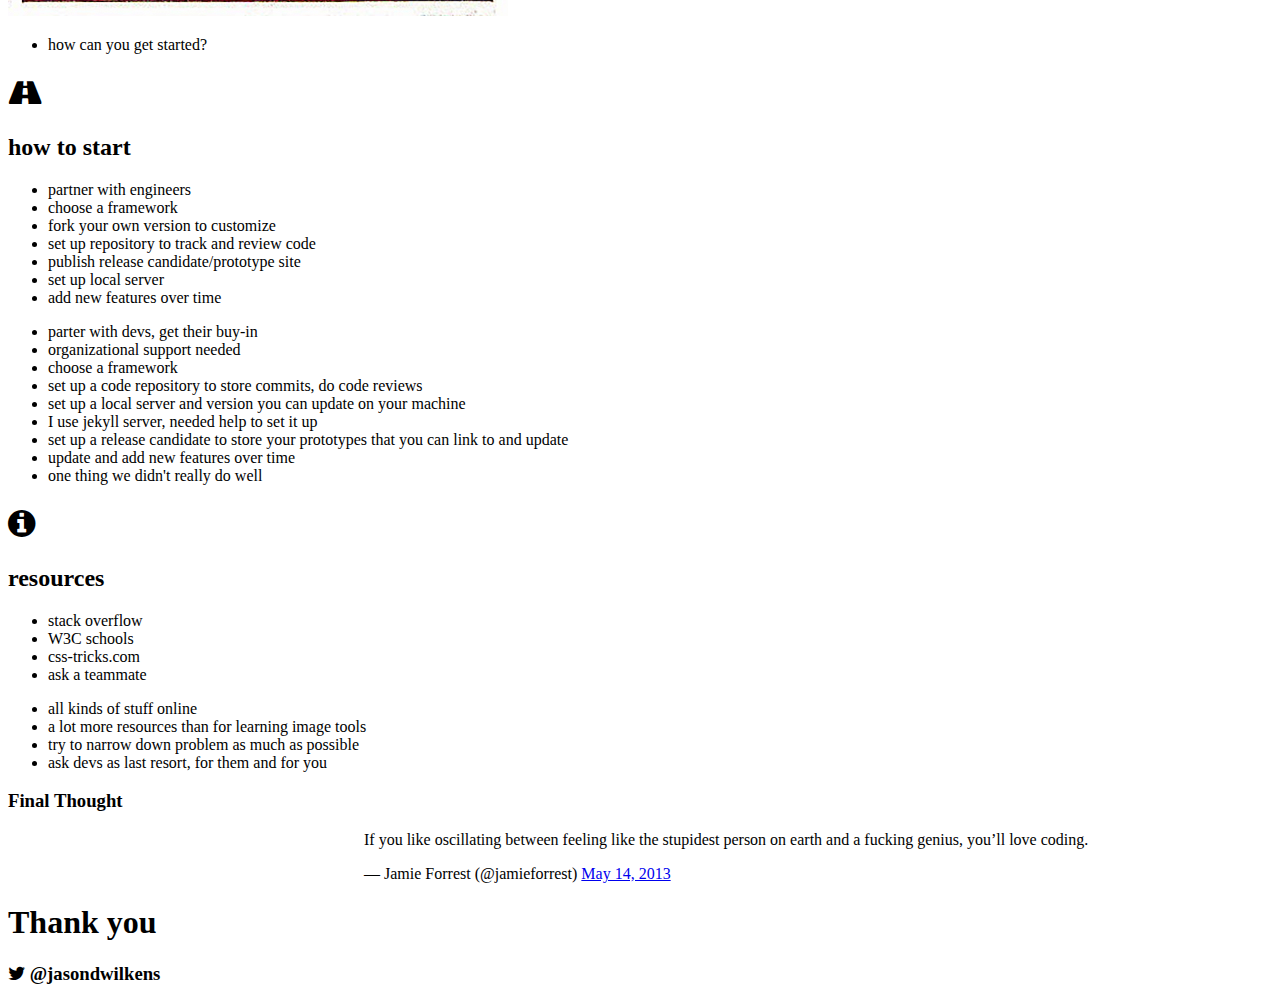
==== commit 5dc0d81b: "tweak" ====
--- a/index.html
+++ b/index.html
@@ -38,8 +38,8 @@
           <h3 class="inverse">Jason Wilkens</h3>
           <aside class="notes">
             <ul>
-              <li>Thanks for coming</li>              
-              <li>Thanks to Dave Hogue for inviting me and Atlassian</li>
+              <li>Thank you for having me</li>              
+              <li>Thanks to Dave and Atlassian</li>
               <li>this talk is about a design process for designing in the browser</li>
               <li>not the only process, but has been a success for us</li>
             </ul>
@@ -51,6 +51,8 @@
             <i class="fa fa-pencil"></i>
             <i class="fa fa-caret-right"></i>
             <i class="fa fa-file-image-o"></i>
+            +
+            <i class="fa fa-file-word-o"></i>
             <i class="fa fa-caret-right"></i>
             <i class="fa fa-code"></i>
           </h1>
@@ -62,8 +64,10 @@
           </h1>          
           <aside class="notes">
             <ul>
-              <li>what is it to me, replacing image-based tools with markup tools</li>
-              <li>can be daunting</li>              
+              <li>what is it to me</li>
+              <li>replacing image-based tools with markup tools</li>
+              <li>coding done by someone else, they're making design decisions</li>
+              <li>can be daunting for some</li>              
             </ul>
           </aside>
         </section>
@@ -78,10 +82,10 @@
           </ul>
           <aside class="notes">
             <ul>
-              <li>takes too long, it did for me at first, became faster at it</li>
-              <li>graphics in one program, layout in another, maybe true if very graphically heavy</li>
-              <li>helpful if constraints while designing are similar to constraints while building, otherwise
-              developers making decisions about how it looks instead of you</li>
+              <li>was for me at first, became fastest</li>
+              <li>especially fast in framework</li>
+              <li>graphically heavy layouts true</li>
+              <li>designing for the web, native medium in touch with constraints</li>
               <li>how did I get here?</li>
             </ul>
           </aside>
@@ -93,14 +97,12 @@
           <aside class="notes">
             <ul>
               <li>FW partisan since 1998</li>
-              <li>still use even after discontinuance</li>
-              <li>know all the keyboard shortcuts, pages versus states and all of that</li>
-              <li>ran trainings, debated vs PS</li>
-              <li>traditional waterfall</li>              
-              <li>wrote requirement docs and static mockups</li>
-              <li>not worth writing code</li>              
-              <li>read, experimented, understood, far from expert</li>
-              <li>could do anything in FW, but not connected to feasibility/desireability</li>
+              <li>still use</li>
+              <li>know it well</li>
+              <li>used in traditional waterfall</li>              
+              <li>alongside requirements documents</li>
+              <li>didn't write code, little familiarity</li>              
+              <li>could do anything in FW, but not disconnected from feasibility</li>
             </ul>
           </aside>
         </section>
@@ -110,12 +112,12 @@
           <h3>Bizo</h3>
           <aside class="notes">
             <ul>
+              <li>came to Bizo, an advertising company</li>
+              <li>product originally for internal use</li>
               <li>Bizo wanted to use Bootstrap, from Twitter</li>
-              <li>Bizonians, Donnie</li>
-              <li>liked me as a designer, needed someone who could prototype</li>
-              <li>small team, collaboration</li>
+              <li>needed designer who could prototype</li>
               <li>nervous, but excited</li>
-              <li>this was harder before frameworks</li>
+              <li>frameworks made this possible</li>
             </ul>
           </aside>
         </section>
@@ -125,11 +127,11 @@
           <h3>framework benefits</h3>
           <aside class="notes">
             <ul>
-              <li>Frameworks made easier, don't have to start from scratch</li>
-              <li>like grid system, validation styles, UI elements, forms</li>
-              <li>customize widgets, visual identity</li>
-              <li>frameworks reduce cost of this process</li>
-              <li>frameworks make learning curve easier</li>
+              <li>basic, functioning UI out of the box</li>
+              <li>comes with grid system, validation styles, UI elements, forms</li>
+              <li>just add custom widgets, visual identity</li>
+              <li>cost and time to set up lower</li>
+              <li>learning curve for designer much easier</li>
             </ul>
           </aside>
         </section>
@@ -139,13 +141,14 @@
           <h3>waterfall process</h3>
           <aside class="notes">
             <ul>
-              <li>Want to touch briefly on development processes, because they affect design processes</li>
-              <li>Separated from developers by department</li>
-              <li>Wrote long requirements documents defining every possible spec</li>
-              <li>developers coded it ad six months later we got to test it</li>
-              <li>we'd find problems then argue over whether they were bugs or change requests</li>
-              <li>QA would say we've already begun regression testing, we can't not launch it</li>
-              <li>very political, inflexible, and quality was not what it should have been</li>
+              <li>touch on development processes</li>
+              <li>came from waterfall</li>
+              <li>siloed from developers</li>
+              <li>design is small and early</li>
+              <li>created reqs and docs and passed them over</li>
+              <li>four or five months to create</li>
+              <li>QA says we can't fix problems because of regression</li>
+              <li>very political, inflexible, and quality was not what it should be</li>
             </ul>
           </aside>
         </section>        
@@ -155,10 +158,13 @@
           <h3>kanban process</h3>
           <aside class="notes">
             <ul>
-              <li>kanban is type of agile, kanban queue sketch, my role in it</li>
-              <li>once set up, realized team very fast</li>
-              <li>especially similar designs, iterations</li>
-              <li>doing one small piece of work at a time, not as much can go wrong</li>
+              <li>Bizo figured out how to use kanban</li>
+              <li>type of agile, won't delve deeply</li>
+              <li>it's a queue</li>
+              <li>keep tasks as small as possible</li>
+              <li>work on few tasks at once</li>
+              <li>not as much can go wrong, easy to fix</li>
+              <li>continuous updates</li>
             </ul>
           </aside>
         </section>
@@ -175,7 +181,10 @@
           </ul>
           <aside class="notes">
             <ul>
-              <li>we use Asana to track them</li>
+              <li>simplified view of our bins</li>
+              <li>backlog is unlimited</li>
+              <li>other bins limited</li>
+              <li>tasks pulled along rather than pushed</li>
             </ul>
           </aside>
         </section>   
@@ -183,10 +192,25 @@
         <section>
           <img src="img/asana-task.jpg">
           <h3>kanban task</h3>
+          <aside class="notes">
+            <ul>
+              <li>we use Asana, a task management app</li>
+              <li>this feature is for ad states</li>
+              <li>pending approval, approved, rejected</li>
+              <li>can see it's in the backlog</li>
+              <li>it's assigned to me</li>
+              <li>requirements minimal</li>
+            </ul>
+          </aside>
         </section>
         
         <section>
           <h1>Example</h1>
+          <aside class="notes">
+            <ul>
+              <li>design task from beginning to end</li>
+            </ul>
+          </aside>
         </section>
         
         <section>
@@ -194,9 +218,11 @@
 		  <h3>sketching</h3>
           <aside class="notes">
             <ul>
-              <li>mainly exploring layouts</li>
-              <li>some visual ideas but not usually detailed</li>
-              <li>do this until I feel comfortable with a concept</li>
+              <li>start by sketching</li>
+              <li>wanted to put three features together</li>
+              <li>this was vague idea I had</li>
+              <li>not very detailed</li>
+              <li>enough of a direction to go into framework</li>
             </ul>
           </aside>
         </section>                
@@ -206,8 +232,12 @@
 		  <h3>from sketch, start prototyping</h3>
           <aside class="notes">
             <ul>
-              <li>use local server version of bizstrap</li>
-              <li>free to iterate on my own as much as I want before committing</li>
+              <li>have our framework cloned to my laptop</li>
+              <li>run a local web server so I can view local files</li>
+              <li>iterate on my own</li>
+              <li>regural Bizo nav applied automatically</li>
+              <li>three column grid, max width</li>
+              <li>created status boxes for this interface</li>
             </ul>
           </aside>
         </section>               
@@ -221,9 +251,9 @@
           </ul>
           <aside class="notes">
             <ul>
-              <li>code it pretty fast</li>
-              <li>just trying to get my concept up, so use inline styles for now</li>
-              <li>no point in editing my stylesheet until I'm confident of what final will be like</li>
+              <li>design still in flux</li>
+              <li>use inline styles for now</li>
+              <li>need feedback before adding to framework</li>
             </ul>
           </aside>
         </section>                        
@@ -240,9 +270,11 @@
           </ul>
           <aside class="notes">
             <ul>
-              <li>once I commit I can publish to our release candidate site, send link to others</li>
-              <li>nice to review this way because I do my best proofreading after I click send</li>
-              <li>so I can quickly update little mistakes and no one sees them</li>
+              <li>commit new file to code repository</li>
+              <li>publish to our prototype site</li>
+              <li>can send link around to anyone</li>
+              <li>best proofreading after hit send</li>
+              <li>keep iterating during review</li>
             </ul>
           </aside>
         </section>   
@@ -253,10 +285,12 @@
           <img src="img/code-review.jpg">
           <aside class="notes">
             <ul>
-              <li>do another commit to remove inline styles and clean up css</li>
-              <li>keeps them informed on what we're worknig on</li>
-              <li>helps me become a better coder, if I'm doing something in a sloppy way</li>
-              <li>example code review on table pagination-right</li>
+              <li>every commit must be code reviewed</li>
+              <li>launch code review in crucible</li>
+              <li>Stephen gives feedback on that design</li>
+              <li>makes design better</li>
+              <li>keeps engineering informed how we're thinking</li>
+              <li>helps me become a better coder</li>
             </ul>
           </aside>
         </section>                                                
@@ -270,8 +304,9 @@
           </ul>
           <aside class="notes">
             <ul>
-              <li>customers, developers, PMs all give feedback together</li>
-              <li>nice to uncover all constraints as early as possible without sequencing them</li>
+              <li>engineers, product, designers, account managers, customers</li>
+              <li>remove inline styles and create styles in framework</li>
+              <li>do another code review for framework updates</li>
             </ul>
           </aside>
         </section>   
@@ -279,15 +314,35 @@
         <section>
           <img src="img/asana-task-2.jpg">
           <h3>create asana task</h3>
+          <aside class="notes">
+            <ul>
+              <li>here's the asana task for that design</li>
+              <li>it's in Dev in progress</li>
+              <li>Stephen is assigned</li>
+              <li>no requirements, just Google dog</li>
+              <li>subtasks mainly dev related</li>
+            </ul>
+          </aside>
         </section>
         
         <section>
           <img src="img/google-doc.png">
           <h3>link to any supplemental docs</h3>
+          <aside class="notes">
+            <ul>
+              <li>here's the google doc that task links to</li>
+              <li>just goes over the problems in current interface</li>
+              <li>how to change them with this design</li>
+              <li>links to mockups, that's it</li>              
+            </ul>
+          </aside>
         </section>        
         
         <section>
           <h1>Benefits</h1>
+          <aside class="notes">
+            <li></li>
+          </aside>
         </section>        
         
         <section>
@@ -299,10 +354,10 @@
           </ul>
           <aside class="notes">
             <ul>
-              <li>much less disconnect between what I design and what gets built</li>
-              <li>they don't always see how things are supposed to be aligned</li>
-              <li>typography can be unpredictable when going from mockup to browser</li>
-              <li>things never come out just the way you want in waterfall</li>
+              <li>output matches input, less disconnect</li>
+              <li>things like alignment, spacing don't get missed</li>
+              <li>not open to interpretation</li>
+              <li>typography is especially nice</li>
             </ul>
           </aside>
         </section>                                                               
@@ -312,8 +367,11 @@
 		  <h3>design quality</h3>
           <aside class="notes">
             <ul>
-              <li>can specify how it scales across browser sizes, handle dynamic content, hover states, animated transitions, 
+              <li>can specify more in code, easier</li>
+              <li>handle different browser sizes, dynamic content, hover states, animated transitions, 
               tab order, content in dropdowns, field placeholders</li>
+              <li>for this nav, don't need images</li>
+              <li>if something doesn't work right, I know why</li>
             </ul>
           </aside>
         </section>                              
@@ -323,10 +381,10 @@
 		  <h3>prototyping</h3>
           <aside class="notes">
             <ul>
-              <li>very simple to string HTML mockups together to make a clickable prototype</li>
-              <li>easy to prepare usability tests</li>
-              <li>can keep a fully clickable prototype of future features, how they all hang together</li>
-              <li>keep track of how all the projects are going to intersect in the future</li>
+              <li>can build complete prototype</li>
+              <li>future state of all features</li>
+              <li>common baseline for organization</li>
+              <li>usability testing easier</li>
             </ul>
           </aside>
         </section>                                                                                                                
@@ -336,9 +394,12 @@
           <h3>charts</h3>
           <aside class="notes">
             <ul>
-              <li>a big thing for me, how do they look with different data?</li>
-              <li>can see how changing inputs or options affects how it will look</li>
-              <li>really hard/time consuming to draw a chart how the library will actually draw it</li>
+              <li>charts are a big deal for Bizo</li>
+              <li>I need to know how they'll look with different data</li>
+              <li>a developer built this library on top of d3</li>
+              <li>in this chart have dashed green line, blue line, area</li>
+              <li>hard/time consuming to draw a chart how the library will</li>
+              <li>by inserting the javascript into the HTML I can see that</li>
             </ul>
           </aside>          
         </section>
@@ -346,11 +407,24 @@
         <section>
           <img src="img/d3-chart.png">
           <h3>chart markup</h3>
+          <aside class="notes">
+            <ul>
+              <li>here's the markup for that chart</li>
+              <li>you can see the data points</li>
+              <li>also define how the scale works, how dates show</li>
+            </ul>
+          </aside>
         </section>
         
         <section>
           <img src="img/chart-style.png">
           <h3>chart styles</h3>
+          <aside class="notes">
+            <ul>
+              <li>chart styles go into framework</li>
+              <li>style with CSS like any other element</li>
+            </ul>
+          </aside>
         </section>
         
         <section>
@@ -358,10 +432,14 @@
 		  <h3>keep design grounded in reality</h3>
           <aside class="notes">
             <ul>
-              <li>this is possible to build</li>
-              <li>but is it worth investment?</li>
-              <li>someone has to figure out how to do it, when making image mockups, so divorced from implementation
-              complexities</li>
+              <li>here's a very different looking chart from dribbble</li>
+              <li>in fairness probably designed for a very different purpose</li>
+              <li>line has five different gradients, a shadow, glowy piece</li>
+              <li>this is possible to build, but is it worth it?</li>
+              <li>either I or Stephen will need to spend time on that</li>
+              <li>for our org it's better to move on</li>
+              <li>by styling the chart myself, keeps me in touch</li>
+              <li>easy to get divorced from costs like that in photoshop</li>
             </ul>
           </aside>
         </section>                                                  
@@ -372,6 +450,7 @@
           <aside class="notes">
             <ul>
               <li>all the benefits of css scalability</li>
+              <li>Paul updated Bizo branding guide</li>
               <li>change my colors, all mockups get new colors</li>
             </ul>
           </aside>
@@ -382,8 +461,9 @@
 		  <h3>scalable</h3>
           <aside class="notes">
             <ul>
-              <li>pain to change all of these progress bars manually</li>
+              <li>imagine changing all these progress bars manually</li>
               <li>even if you're using a feature like symbols in FW, that's more work</li>
+              <li>a couple lines in css</li>
             </ul>
           </aside>
         </section>                                                             
@@ -397,10 +477,12 @@
           </ul>
           <aside class="notes">
             <ul>
-              <li>like a pattern library but without all the upkeep</li>
-              <li>best documentation is documentation in practice</li>
+              <li>engineering team has philosophy that code is it's own documentation</li>
+              <li>should clearly define the proper way of doing something</li>
+              <li>try to carry that over into our framework for design</li>
+              <li>every element should be there, look consistent</li>
               <li>have to go out of your way to not follow it</li>
-              <li>doing something different will be obvious in code review, so you'll need to justify it</li>
+              <li>departures obvious in code review</li>
             </ul>
           </aside>
         </section>                                                                     
@@ -415,9 +497,13 @@
           </ul>
           <aside class="notes">
             <ul>
-              <li>we hire generalist engineers, they like to solve hard problems</li>
-              <li>most of them don't want to write front-end code (this 1st way you get them on board)</li>
-              <li>better way to communicate with them, they don't want to sit down and read long requirements docs anymore than I want to write them</li>
+              <li>we have generalist engineers, like to solve hard problems</li>
+              <li>don't want to write front-end code</li>
+              <li>only a few are good at it</li>
+              <li>this is how you get them on board with process</li>
+              <li>better way to communicate with them</li>
+              <li>they don't want to read long requirements, I don't want to write them</li>
+              <li>saves us both time</li>
               <li>they'd much rather review code and get the idea</li>
             </ul>
           </aside>
@@ -431,8 +517,10 @@
           </ul>
           <aside class="notes">
             <ul>
-              <li>keyboard faster than mouse, don't have to manually space everything</li>
-              <li>I learned all the keyboard shortcuts for fireworks, but still had to use the mouse for a lot</li>
+              <li>keyboard faster than mouse</li>
+              <li>elements get spaced automatically</li>
+              <li>precision, don't have to worry if something is a little off</li>
+              <li>I learned all the keyboard shortcuts for fireworks, but still not enough</li>
             </ul>
           </aside>
         </section>                                                     
@@ -447,7 +535,11 @@
           </ul>
           <aside class="notes">
             <ul>
-              <li>can update mockups you've already shared without sending files everywhere</li>
+              <li>not emailing images around</li>
+              <li>not exporting and replacing old files</li>
+              <li>code history is always saved</li>
+              <li>don't have old versions floating around</li>
+              <li>send something to client for limited time</li>
             </ul>
           </aside>
         </section>                                                             
@@ -460,10 +552,11 @@
           <img src="img/learning-curve.jpg">
           <aside class="notes">
             <ul>
-              <li>frustration at first</li>
+              <li>initial</li>
               <li>lots of trial and error figuring out why it's not working</li>
-              <li>can't do as much at first, much slower while ramping up</li>
-              <li>temptation to go back to old tools, don't give in</li>
+              <li>can't do as much at first</li>
+              <li>slower while ramping up</li>
+              <li>temptation to go back to old tools</li>
               <li>well worth the investment in yourself</li>
               <li>devs were patient with me, they know it saves them time in long run</li>
             </ul>
@@ -474,6 +567,9 @@
           <img src="img/mastering.jpg">
           <aside class="notes">
             <ul>
+              <li>get same feeling of flow</li>
+              <li>joy of creating is just as satisfying</li>
+              <li>even more so, bigger contribution</li>
               <li>like playing with legos</li>
             </ul>
           </aside>
@@ -481,6 +577,11 @@
         
         <section>
           <img src="img/let-me-help-you.jpg">
+          <aside class="notes">
+            <ul>
+              <li>how can you get started?</li>
+            </ul>
+          </aside>
         </section>
 
         <section>
@@ -489,20 +590,23 @@
           <ul>
             <li>partner with engineers</li>
             <li>choose a framework</li>
-            <li>fork your own version</li>
-            <li>set up code repository</li>
-            <li>publish release candidate</li>
+            <li>fork your own version to customize</li>
+            <li>set up repository to track and review code</li>
+            <li>publish release candidate/prototype site</li>
             <li>set up local server</li>
             <li>add new features over time</li>
           </ul>
           <aside class="notes">
             <ul>
               <li>parter with devs, get their buy-in</li>
+              <li>organizational support needed</li>
               <li>choose a framework</li>
               <li>set up a code repository to store commits, do code reviews</li>
               <li>set up a local server and version you can update on your machine</li>
+              <li>I use jekyll server, needed help to set it up</li>
               <li>set up a release candidate to store your prototypes that you can link to and update</li>
               <li>update and add new features over time</li>
+              <li>one thing we didn't really do well</li>
             </ul>
           </aside>
         </section>                                                                    
@@ -518,9 +622,9 @@
           </ul>
           <aside class="notes">
             <ul>
-              <li>stack overflow</li>
-              <li>W3C schools</li>
-              <li>all kinds of stuff</li>
+              <li>all kinds of stuff online</li>
+              <li>a lot more resources than for learning image tools</li>
+              <li>try to narrow down problem as much as possible</li>
               <li>ask devs as last resort, for them and for you</li>
             </ul>
           </aside>
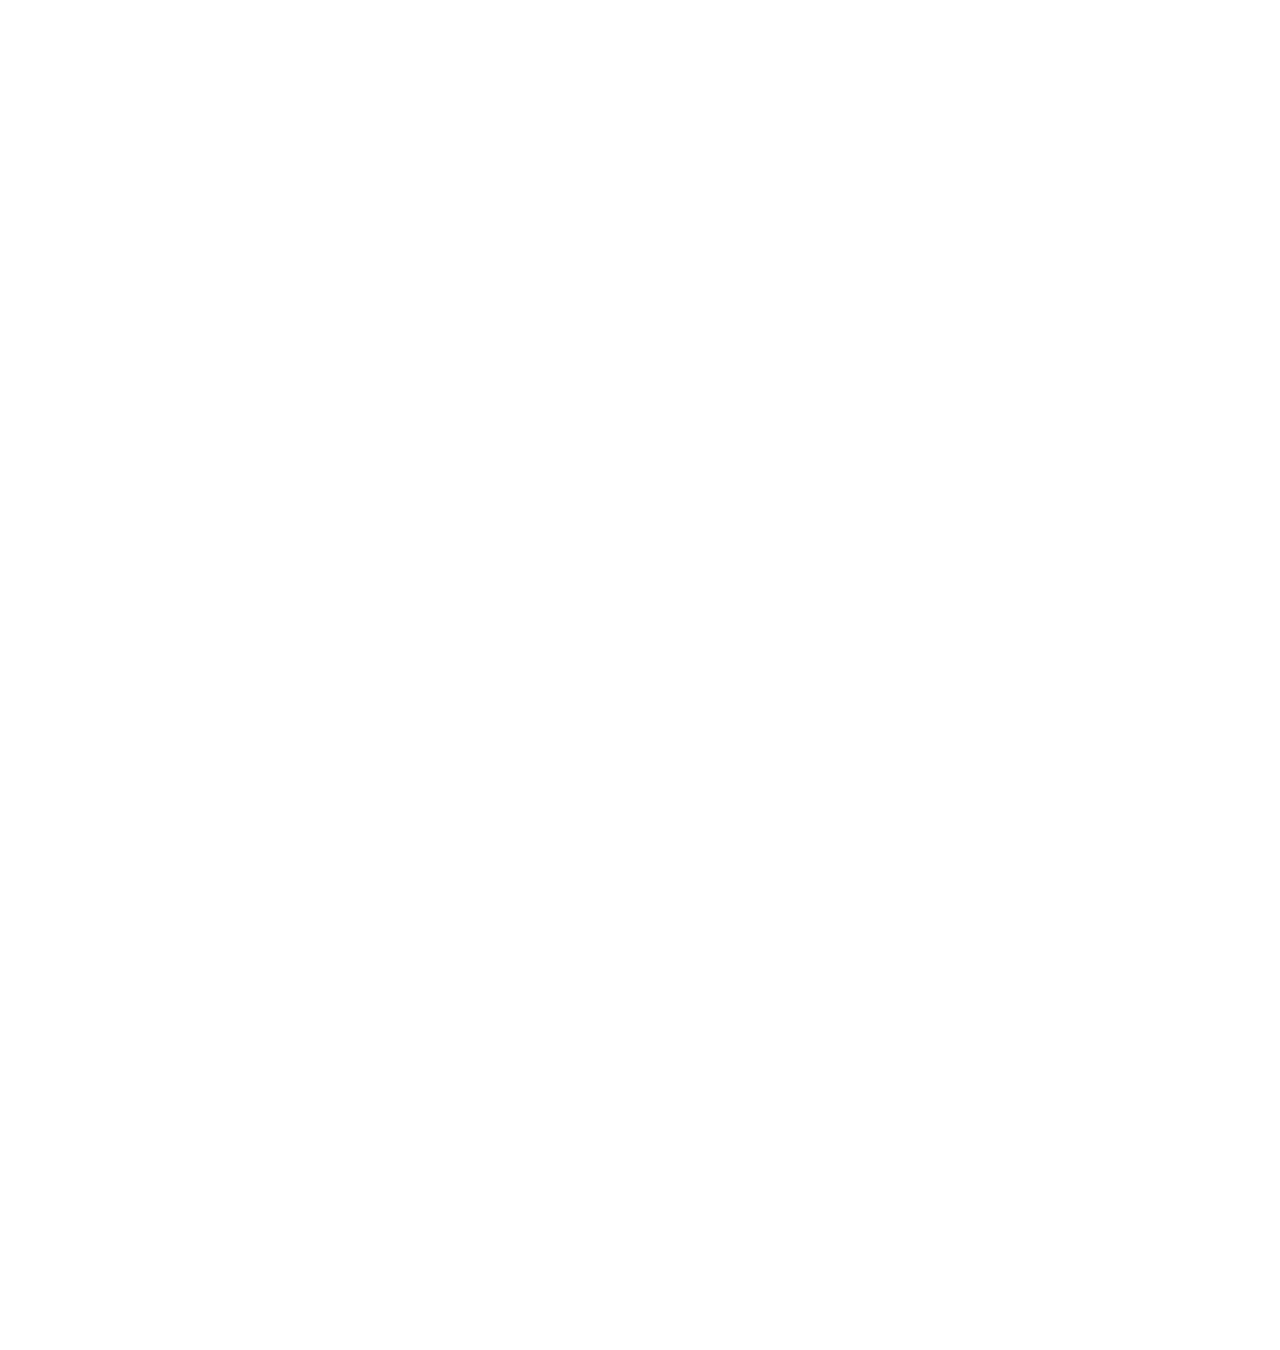
==== commit bfcdc59d: "Updates" ====
--- a/index.html
+++ b/index.html
@@ -39,20 +39,17 @@
           <aside class="notes">
             <ul>
               <li>Thank you for having me</li>              
-              <li>Thanks to Dave and Atlassian</li>
               <li>this talk is about a design process for designing in the browser</li>
               <li>not the only process, but has been a success for us</li>
             </ul>
           </aside>
         </section>
 
-		<section>
+				<section>
           <h1>
             <i class="fa fa-pencil"></i>
             <i class="fa fa-caret-right"></i>
             <i class="fa fa-file-image-o"></i>
-            +
-            <i class="fa fa-file-word-o"></i>
             <i class="fa fa-caret-right"></i>
             <i class="fa fa-code"></i>
           </h1>
@@ -71,8 +68,32 @@
             </ul>
           </aside>
         </section>
-        
-		<section>
+				
+				<section>
+					<h1>
+						<i class="fa fa-file-image-o"></i> + 
+						<i class="fa fa-file-image-o"></i> + 
+						<i class="fa fa-file-image-o"></i> + 
+						<i class="fa fa-file-image-o"></i> + 
+						<i class="fa fa-file-image-o"></i>
+					</h1>
+					<hr />
+					<h1>
+						<i class="fa fa-file-code-o yellow"></i>
+					</h1>
+				</section>
+				
+				<section>
+					<h1>
+						<i class="fa fa-crop"></i>
+					</h1>
+					<hr />
+					<h1>
+						<i class="fa fa-keyboard-o yellow"></i>
+					</h1>
+				</section>								
+        
+				<section>
           <h1><i class="fa fa-comments-o"></i></h1>
           <h2>objections</h2>
           <ul>
@@ -154,7 +175,7 @@
         </section>        
         
         <section>
-		  <img src="img/kanban.jpg">
+		  		<img src="img/kanban.jpg">
           <h3>kanban process</h3>
           <aside class="notes">
             <ul>
@@ -171,7 +192,7 @@
         
         <section>
           <h1><i class="fa fa-list"></i></h1>
-		  <h2>kanban bins</h2>
+		  		<h2>kanban bins</h2>
           <ul>
             <li>Backlog</li>
             <li>Dev Ready [12]</li>
@@ -215,7 +236,7 @@
         
         <section>
           <img src="img/sketching.jpg">
-		  <h3>sketching</h3>
+		  		<h3>sketching</h3>
           <aside class="notes">
             <ul>
               <li>start by sketching</li>
@@ -228,8 +249,8 @@
         </section>                
 
         <section>
-          <img src="img/prototype-config-page.png">
-		  <h3>from sketch, start prototyping</h3>
+          <img src="img/config-page.png">
+		  		<h3>from sketch, start prototyping</h3>
           <aside class="notes">
             <ul>
               <li>have our framework cloned to my laptop</li>
@@ -244,7 +265,7 @@
         
         <section>
           <h1><i class="fa fa-laptop"></i></h1>
-		  <h2>quick and dirty</h2>
+		  		<h2>quick and dirty</h2>
           <ul>
             <li>inline styles</li>
             <li>no classes added to framework yet</li>
@@ -262,8 +283,9 @@
           <h1>
             <i class="fa fa-laptop"></i>
             <i class="fa fa-long-arrow-right"></i>
-            <i class="fa fa-cubes"></i></h1>
-		  <h2>publish for review</h2>
+            <i class="fa fa-cubes"></i>
+					</h1>
+		  		<h2>publish for review</h2>
           <ul>
             <li>send link to stakeholders</li>
             <li>can keep updating during review</li>
@@ -281,7 +303,7 @@
         
         <section>
           <h1><i class="fa fa-bitbucket"></i></h1>
-		  <h3>code review</h3>
+		  		<h3>code review</h3>
           <img src="img/code-review.jpg">
           <aside class="notes">
             <ul>
@@ -297,7 +319,7 @@
         
         <section>
           <h1><i class="fa fa-refresh"></i></h1>
-		  <h2>iterate</h2>
+		  		<h2>iterate</h2>
           <ul>
             <li>concurrent feedback</li>
             <li>as design finalizes, add styles to framework</li>
@@ -347,7 +369,7 @@
         
         <section>
           <h1><i class="fa fa-trophy"></i></h1>
-		  <h2>design quality</h2>
+		  		<h2>design quality</h2>
           <ul>
             <li>fewer surprises at release</li>
             <li>typographic rendering</li>
@@ -364,7 +386,7 @@
 
         <section>
           <img src="img/navigation.png">
-		  <h3>design quality</h3>
+		  		<h3>design quality</h3>
           <aside class="notes">
             <ul>
               <li>can specify more in code, easier</li>
@@ -378,7 +400,7 @@
 
         <section>
           <img src="img/dashboard.png">
-		  <h3>prototyping</h3>
+		  		<h3>prototyping</h3>
           <aside class="notes">
             <ul>
               <li>can build complete prototype</li>
@@ -405,7 +427,43 @@
         </section>
         
         <section>
-          <img src="img/d3-chart.png">
+          <pre>
+					  <code class="html">
+&lt;div style="height:400px;" id="chart"&gt;
+&lt;/div&gt;
+
+&lt;script&gt;
+  var data1 = [
+    ["Sep 1, 2014", 88000],
+    ["Sep 2, 2014", 124000],
+    ["Sep 3, 2014", 392000]
+    ].map(function (d) { 
+      return [
+        new Date(d[0]), 
+        d[1]
+      ] 
+    }) 
+
+    chart = new LineChart("#chart", {
+      xScale: d3.time.scale(),
+      area: true,
+      dots: true,
+      grid: true,
+      tooltips: true,
+      margin: {top:50, right: 65, bottom: 50, left: 65}
+    })      
+
+    chart.xAxis
+    .ticks(d3.time.days)
+    .tickFormat(d3.time.format("%d"))        
+
+  chart.draw([ 
+    { label: "bizolightblue", data: data1 }, 
+  ])        
+
+&lt;/script&gt;
+					  </code>
+					</pre>
           <h3>chart markup</h3>
           <aside class="notes">
             <ul>
@@ -417,7 +475,30 @@
         </section>
         
         <section>
-          <img src="img/chart-style.png">
+          <pre>
+						<code class="css">
+.dashed.line {
+  stroke-dasharray: 10,10;
+}
+
+.bizolightblue.line {
+  stroke: @bizolightblue;
+  fill: none;
+  stroke-width: 3px;
+}
+
+.bizolightblue.dot {
+  fill: @bizolightblue;
+  stroke: @white;
+  stroke-width: 2px;
+}
+
+.bizolightblue.area {
+  fill: @bizolightblue; 
+  fill-opacity: .1;
+}					
+						</code>
+					</pre>
           <h3>chart styles</h3>
           <aside class="notes">
             <ul>
@@ -429,7 +510,7 @@
         
         <section>
           <img src="img/dribbble-chart.jpg">
-		  <h3>keep design grounded in reality</h3>
+		  		<h3>keep design grounded in reality</h3>
           <aside class="notes">
             <ul>
               <li>here's a very different looking chart from dribbble</li>
@@ -446,7 +527,7 @@
                 
         <section>
           <img src="img/bizo-colors.jpg">
-		  <h3>scalable</h3>
+		  		<h3>scalable</h3>
           <aside class="notes">
             <ul>
               <li>all the benefits of css scalability</li>
@@ -458,7 +539,7 @@
         
         <section>
           <img src="img/biz-index.png">
-		  <h3>scalable</h3>
+		  		<h3>scalable</h3>
           <aside class="notes">
             <ul>
               <li>imagine changing all these progress bars manually</li>
@@ -470,7 +551,7 @@
         
         <section>
           <h1><i class="fa fa-copy"></i></h1>
-		  <h2>consistency</h2>
+		  		<h2>consistency</h2>
           <ul>
             <li>documentation in practice</li>
             <li>easy to follow standards</li>
@@ -489,7 +570,7 @@
         
         <section>
           <h1><i class="fa fa-rocket"></i></h1>
-		  <h2>engineering</h2>
+		  		<h2>engineering</h2>
           <ul>
             <li>let developers develop</li>
             <li>better collaboration</li>
@@ -511,7 +592,7 @@
         
         <section>
           <h1><i class="fa fa-keyboard-o"></i></h1>
-		  <h2>comfort</h2>
+		  		<h2>comfort</h2>
           <ul>
             <li>typing faster than dragging</li>
           </ul>
@@ -527,7 +608,7 @@
         
         <section>
           <h1><i class="fa fa-share-alt"></i></h1>
-		  <h2>easy to share</h2>
+		  		<h2>easy to share</h2>
           <ul>
             <li>update on the fly</li>
             <li>maintain control</li>
@@ -586,7 +667,7 @@
 
         <section>
           <h1><i class="fa fa-road"></i></h1>
-		  <h2>how to start</h2>
+		  		<h2>how to start</h2>
           <ul>
             <li>partner with engineers</li>
             <li>choose a framework</li>
@@ -613,7 +694,7 @@
         
         <section>
           <h1><i class="fa fa-info-circle"></i></h1>
-		  <h2>resources</h2>
+		  		<h2>resources</h2>
           <ul>
             <li>stack overflow</li>
             <li>W3C schools</li>
@@ -641,7 +722,7 @@
           <script async src="//platform.twitter.com/widgets.js" charset="utf-8"></script>
         </section>
 
-		<section>
+				<section>
           <h1>Thank you</h1>
           <h3 class="inverse"><i class="fa fa-twitter"></i> @jasondwilkens</h3>
         </section>
--- a/css/reveal.css
+++ b/css/reveal.css
@@ -0,0 +1,1274 @@
+@charset "UTF-8";
+
+/*!
+ * reveal.js
+ * http://lab.hakim.se/reveal-js
+ * MIT licensed
+ *
+ * Copyright (C) 2013 Hakim El Hattab, http://hakim.se
+ */
+
+
+/*********************************************
+ * RESET STYLES
+ *********************************************/
+
+html, body, .reveal div, .reveal span, .reveal applet, .reveal object, .reveal iframe,
+.reveal h1, .reveal h2, .reveal h3, .reveal h4, .reveal h5, .reveal h6, .reveal p, .reveal blockquote, .reveal pre,
+.reveal a, .reveal abbr, .reveal acronym, .reveal address, .reveal big, .reveal cite, .reveal code,
+.reveal del, .reveal dfn, .reveal em, .reveal img, .reveal ins, .reveal kbd, .reveal q, .reveal s, .reveal samp,
+.reveal small, .reveal strike, .reveal strong, .reveal sub, .reveal sup, .reveal tt, .reveal var,
+.reveal b, .reveal u, .reveal i, .reveal center,
+.reveal dl, .reveal dt, .reveal dd, .reveal ol, .reveal ul, .reveal li,
+.reveal fieldset, .reveal form, .reveal label, .reveal legend,
+.reveal table, .reveal caption, .reveal tbody, .reveal tfoot, .reveal thead, .reveal tr, .reveal th, .reveal td,
+.reveal article, .reveal aside, .reveal canvas, .reveal details, .reveal embed,
+.reveal figure, .reveal figcaption, .reveal footer, .reveal header, .reveal hgroup,
+.reveal menu, .reveal nav, .reveal output, .reveal ruby, .reveal section, .reveal summary,
+.reveal time, .reveal mark, .reveal audio, video {
+	margin: 0;
+	padding: 0;
+	border: 0;
+	font-size: 100%;
+	font: inherit;
+	vertical-align: baseline;
+}
+
+.reveal article, .reveal aside, .reveal details, .reveal figcaption, .reveal figure,
+.reveal footer, .reveal header, .reveal hgroup, .reveal menu, .reveal nav, .reveal section {
+	display: block;
+}
+
+
+/*********************************************
+ * GLOBAL STYLES
+ *********************************************/
+
+html,
+body {
+	width: 100%;
+	height: 100%;
+	overflow: hidden;
+}
+
+body {
+	position: relative;
+	line-height: 1;
+}
+
+::selection {
+	background: #FF5E99;
+	color: #fff;
+	text-shadow: none;
+}
+
+
+/*********************************************
+ * HEADERS
+ *********************************************/
+
+.reveal h1,
+.reveal h2,
+.reveal h3,
+.reveal h4,
+.reveal h5,
+.reveal h6 {
+	-webkit-hyphens: auto;
+	   -moz-hyphens: auto;
+	        hyphens: auto;
+
+	word-wrap: break-word;
+}
+
+.reveal h1 { font-size: 3.77em; }
+.reveal h2 { font-size: 2.11em;	}
+.reveal h3 { font-size: 1.55em;	}
+.reveal h4 { font-size: 1em;	}
+
+
+/*********************************************
+ * VIEW FRAGMENTS
+ *********************************************/
+
+.reveal .slides section .fragment {
+	opacity: 0;
+
+	-webkit-transition: all .2s ease;
+	   -moz-transition: all .2s ease;
+	    -ms-transition: all .2s ease;
+	     -o-transition: all .2s ease;
+	        transition: all .2s ease;
+}
+	.reveal .slides section .fragment.visible {
+		opacity: 1;
+	}
+
+.reveal .slides section .fragment.grow {
+	opacity: 1;
+}
+	.reveal .slides section .fragment.grow.visible {
+		-webkit-transform: scale( 1.3 );
+		   -moz-transform: scale( 1.3 );
+		    -ms-transform: scale( 1.3 );
+		     -o-transform: scale( 1.3 );
+		        transform: scale( 1.3 );
+	}
+
+.reveal .slides section .fragment.shrink {
+	opacity: 1;
+}
+	.reveal .slides section .fragment.shrink.visible {
+		-webkit-transform: scale( 0.7 );
+		   -moz-transform: scale( 0.7 );
+		    -ms-transform: scale( 0.7 );
+		     -o-transform: scale( 0.7 );
+		        transform: scale( 0.7 );
+	}
+
+.reveal .slides section .fragment.roll-in {
+	opacity: 0;
+
+	-webkit-transform: rotateX( 90deg );
+	   -moz-transform: rotateX( 90deg );
+	    -ms-transform: rotateX( 90deg );
+	     -o-transform: rotateX( 90deg );
+	        transform: rotateX( 90deg );
+}
+	.reveal .slides section .fragment.roll-in.visible {
+		opacity: 1;
+
+		-webkit-transform: rotateX( 0 );
+		   -moz-transform: rotateX( 0 );
+		    -ms-transform: rotateX( 0 );
+		     -o-transform: rotateX( 0 );
+		        transform: rotateX( 0 );
+	}
+
+.reveal .slides section .fragment.fade-out {
+	opacity: 1;
+}
+	.reveal .slides section .fragment.fade-out.visible {
+		opacity: 0;
+	}
+
+.reveal .slides section .fragment.highlight-red,
+.reveal .slides section .fragment.highlight-green,
+.reveal .slides section .fragment.highlight-blue {
+	opacity: 1;
+}
+	.reveal .slides section .fragment.highlight-red.visible {
+		color: #ff2c2d
+	}
+	.reveal .slides section .fragment.highlight-green.visible {
+		color: #17ff2e;
+	}
+	.reveal .slides section .fragment.highlight-blue.visible {
+		color: #1b91ff;
+	}
+
+
+/*********************************************
+ * DEFAULT ELEMENT STYLES
+ *********************************************/
+
+/* Fixes issue in Chrome where italic fonts did not appear when printing to PDF */
+.reveal:after {
+  content: '';
+  font-style: italic;
+}
+
+/* Ensure certain elements are never larger than the slide itself */
+.reveal img,
+.reveal video,
+.reveal iframe {
+	max-width: 95%;
+	max-height: 95%;
+}
+
+/** Prevents layering issues in certain browser/transition combinations */
+.reveal a {
+	position: relative;
+}
+
+.reveal strong,
+.reveal b {
+	font-weight: bold;
+}
+
+.reveal em,
+.reveal i {
+	font-style: italic;
+}
+
+.reveal ol,
+.reveal ul {
+	display: inline-block;
+
+	text-align: left;
+	margin: 0 0 0 1em;
+}
+
+.reveal ol {
+	list-style-type: decimal;
+}
+
+.reveal ul {
+	list-style-type: disc;
+}
+
+.reveal ul ul {
+	list-style-type: square;
+}
+
+.reveal ul ul ul {
+	list-style-type: circle;
+}
+
+.reveal ul ul,
+.reveal ul ol,
+.reveal ol ol,
+.reveal ol ul {
+	display: block;
+	margin-left: 40px;
+}
+
+.reveal p {
+	margin-bottom: 10px;
+	line-height: 1.2em;
+}
+
+.reveal q,
+.reveal blockquote {
+	quotes: none;
+}
+
+.reveal blockquote {
+	display: block;
+	position: relative;
+	width: 70%;
+	margin: 5px auto;
+	padding: 5px;
+
+	font-style: italic;
+	background: rgba(255, 255, 255, 0.05);
+	box-shadow: 0px 0px 2px rgba(0,0,0,0.2);
+}
+	.reveal blockquote p:first-child,
+	.reveal blockquote p:last-child {
+		display: inline-block;
+	}
+	.reveal blockquote:before {
+		content: '\201C';
+	}
+	.reveal blockquote:after {
+		content: '\201D';
+	}
+
+.reveal q {
+	font-style: italic;
+}
+	.reveal q:before {
+		content: '\201C';
+	}
+	.reveal q:after {
+		content: '\201D';
+	}
+
+.reveal pre {
+	display: block;
+	position: relative;
+	width: 90%;
+	margin: 15px auto;
+
+	text-align: left;
+	font-size: 0.45em;
+	font-family: monospace;
+	line-height: 1.2em;
+
+	word-wrap: break-word;
+}
+.reveal pre code {
+	padding: 5px;
+}
+
+.reveal code {
+	font-family: monospace;
+	overflow: auto;
+	max-height: 400px;
+}
+
+.reveal table th,
+.reveal table td {
+	text-align: left;
+	padding-right: .3em;
+}
+
+.reveal table th {
+	text-shadow: rgb(255,255,255) 1px 1px 2px;
+}
+
+.reveal sup {
+	vertical-align: super;
+}
+.reveal sub {
+	vertical-align: sub;
+}
+
+.reveal small {
+	display: inline-block;
+	font-size: 0.6em;
+	line-height: 1.2em;
+	vertical-align: top;
+}
+
+.reveal small * {
+	vertical-align: top;
+}
+
+/* Font Awesome Icons */
+
+.reveal i.fa {
+  font-family:FontAwesome;
+  font-style:normal;
+}
+
+.reveal i.yellow {
+  color:#FFFF73;
+}
+
+.reveal hr {
+  margin-top:30px;
+  margin-bottom: 20px;
+}
+
+/*********************************************
+ * CONTROLS
+ *********************************************/
+
+.reveal .controls {
+	display: none;
+	position: fixed;
+	width: 110px;
+	height: 110px;
+	z-index: 30;
+	right: 10px;
+	bottom: 10px;
+}
+
+.reveal .controls div {
+	position: absolute;
+	opacity: 0.1;
+	width: 0; 
+	height: 0; 
+	border: 12px solid transparent;
+
+	-webkit-transition: opacity 0.2s ease;
+	   -moz-transition: opacity 0.2s ease;
+	    -ms-transition: opacity 0.2s ease;
+	     -o-transition: opacity 0.2s ease;
+	        transition: opacity 0.2s ease;
+}
+
+.reveal .controls div.enabled {
+	opacity: 0.6;
+	cursor: pointer;
+}
+
+.reveal .controls div.enabled:active {
+	margin-top: 1px;
+}
+
+.reveal .controls div.navigate-left {
+	top: 42px;
+
+	border-right-width: 22px;
+	border-right-color: #eee;
+}
+
+.reveal .controls div.navigate-right {
+	left: 74px;
+	top: 42px;
+
+	border-left-width: 22px;
+	border-left-color: #eee;
+}
+
+.reveal .controls div.navigate-up {
+	left: 42px;
+
+	border-bottom-width: 22px;
+	border-bottom-color: #eee;
+}
+
+.reveal .controls div.navigate-down {
+	left: 42px;
+	top: 74px;
+
+	border-top-width: 22px;
+	border-top-color: #eee;
+}
+
+
+/*********************************************
+ * PROGRESS BAR
+ *********************************************/
+
+.reveal .progress {
+	position: fixed;
+	display: none;
+	height: 3px;
+	width: 100%;
+	bottom: 0;
+	left: 0;
+	z-index: 10;
+}
+	.reveal .progress:after {
+		content: '';
+		display: 'block';
+		position: absolute;
+		height: 20px;
+		width: 100%;
+		top: -20px;
+	}
+	.reveal .progress span {
+		display: block;
+		height: 100%;
+		width: 0px;
+
+		-webkit-transition: width 800ms cubic-bezier(0.260, 0.860, 0.440, 0.985);
+		   -moz-transition: width 800ms cubic-bezier(0.260, 0.860, 0.440, 0.985);
+		    -ms-transition: width 800ms cubic-bezier(0.260, 0.860, 0.440, 0.985);
+		     -o-transition: width 800ms cubic-bezier(0.260, 0.860, 0.440, 0.985);
+		        transition: width 800ms cubic-bezier(0.260, 0.860, 0.440, 0.985);
+	}
+
+
+/*********************************************
+ * ROLLING LINKS
+ *********************************************/
+
+.reveal .roll {
+	display: inline-block;
+	line-height: 1.2;
+	overflow: hidden;
+
+	vertical-align: top;
+
+	-webkit-perspective: 400px;
+	   -moz-perspective: 400px;
+	    -ms-perspective: 400px;
+	        perspective: 400px;
+
+	-webkit-perspective-origin: 50% 50%;
+	   -moz-perspective-origin: 50% 50%;
+	    -ms-perspective-origin: 50% 50%;
+	        perspective-origin: 50% 50%;
+}
+	.reveal .roll:hover {
+		background: none;
+		text-shadow: none;
+	}
+.reveal .roll span {
+	display: block;
+	position: relative;
+	padding: 0 2px;
+
+	pointer-events: none;
+
+	-webkit-transition: all 400ms ease;
+	   -moz-transition: all 400ms ease;
+	    -ms-transition: all 400ms ease;
+	        transition: all 400ms ease;
+
+	-webkit-transform-origin: 50% 0%;
+	   -moz-transform-origin: 50% 0%;
+	    -ms-transform-origin: 50% 0%;
+	        transform-origin: 50% 0%;
+
+	-webkit-transform-style: preserve-3d;
+	   -moz-transform-style: preserve-3d;
+	    -ms-transform-style: preserve-3d;
+	        transform-style: preserve-3d;
+
+	-webkit-backface-visibility: hidden;
+	   -moz-backface-visibility: hidden;
+	        backface-visibility: hidden;
+}
+	.reveal .roll:hover span {
+	    background: rgba(0,0,0,0.5);
+
+	    -webkit-transform: translate3d( 0px, 0px, -45px ) rotateX( 90deg );
+	       -moz-transform: translate3d( 0px, 0px, -45px ) rotateX( 90deg );
+	        -ms-transform: translate3d( 0px, 0px, -45px ) rotateX( 90deg );
+	            transform: translate3d( 0px, 0px, -45px ) rotateX( 90deg );
+	}
+.reveal .roll span:after {
+	content: attr(data-title);
+
+	display: block;
+	position: absolute;
+	left: 0;
+	top: 0;
+	padding: 0 2px;
+
+	-webkit-transform-origin: 50% 0%;
+	   -moz-transform-origin: 50% 0%;
+	    -ms-transform-origin: 50% 0%;
+	        transform-origin: 50% 0%;
+
+	-webkit-transform: translate3d( 0px, 110%, 0px ) rotateX( -90deg );
+	   -moz-transform: translate3d( 0px, 110%, 0px ) rotateX( -90deg );
+	    -ms-transform: translate3d( 0px, 110%, 0px ) rotateX( -90deg );
+	        transform: translate3d( 0px, 110%, 0px ) rotateX( -90deg );
+}
+
+
+/*********************************************
+ * SLIDES
+ *********************************************/
+
+.reveal {
+	position: relative;
+	width: 100%;
+	height: 100%;
+}
+
+.reveal .slides {
+	position: absolute;
+	width: 100%;
+	height: 100%;
+	left: 50%;
+	top: 50%;
+
+	overflow: visible;
+	z-index: 1;
+	text-align: center;
+
+	-webkit-transition: -webkit-perspective .4s ease;
+	   -moz-transition: -moz-perspective .4s ease;
+	    -ms-transition: -ms-perspective .4s ease;
+	     -o-transition: -o-perspective .4s ease;
+	        transition: perspective .4s ease;
+
+	-webkit-perspective: 600px;
+	   -moz-perspective: 600px;
+	    -ms-perspective: 600px;
+	        perspective: 600px;
+
+	-webkit-perspective-origin: 0px -100px;
+	   -moz-perspective-origin: 0px -100px;
+	    -ms-perspective-origin: 0px -100px;
+	        perspective-origin: 0px -100px;
+}
+
+.reveal .slides>section,
+.reveal .slides>section>section {
+	display: none;
+	position: absolute;
+	width: 100%;
+	padding: 20px 0px;
+
+	z-index: 10;
+	line-height: 1.2em;
+	font-weight: normal;
+
+	-webkit-transform-style: preserve-3d;
+	   -moz-transform-style: preserve-3d;
+	    -ms-transform-style: preserve-3d;
+	        transform-style: preserve-3d;
+
+	-webkit-transition: -webkit-transform-origin 800ms cubic-bezier(0.260, 0.860, 0.440, 0.985),
+						-webkit-transform 800ms cubic-bezier(0.260, 0.860, 0.440, 0.985),
+	                    visibility 800ms cubic-bezier(0.260, 0.860, 0.440, 0.985),
+	                    opacity 800ms cubic-bezier(0.260, 0.860, 0.440, 0.985);
+	   -moz-transition: -moz-transform-origin 800ms cubic-bezier(0.260, 0.860, 0.440, 0.985),
+	   					-moz-transform 800ms cubic-bezier(0.260, 0.860, 0.440, 0.985),
+	                    visibility 800ms cubic-bezier(0.260, 0.860, 0.440, 0.985),
+	                    opacity 800ms cubic-bezier(0.260, 0.860, 0.440, 0.985);
+	    -ms-transition: -ms-transform-origin 800ms cubic-bezier(0.260, 0.860, 0.440, 0.985),
+	    				-ms-transform 800ms cubic-bezier(0.260, 0.860, 0.440, 0.985),
+	                    visibility 800ms cubic-bezier(0.260, 0.860, 0.440, 0.985),
+	                    opacity 800ms cubic-bezier(0.260, 0.860, 0.440, 0.985);
+	     -o-transition: -o-transform-origin 800ms cubic-bezier(0.260, 0.860, 0.440, 0.985),
+	     				-o-transform 800ms cubic-bezier(0.260, 0.860, 0.440, 0.985),
+	                    visibility 800ms cubic-bezier(0.260, 0.860, 0.440, 0.985),
+	                    opacity 800ms cubic-bezier(0.260, 0.860, 0.440, 0.985);
+	        transition: transform-origin 800ms cubic-bezier(0.260, 0.860, 0.440, 0.985),
+	        			transform 800ms cubic-bezier(0.260, 0.860, 0.440, 0.985),
+	                    visibility 800ms cubic-bezier(0.260, 0.860, 0.440, 0.985),
+	                    opacity 800ms cubic-bezier(0.260, 0.860, 0.440, 0.985);
+}
+
+.reveal .slides>section {
+	left: -50%;
+	top: -50%;
+}
+
+.reveal .slides>section.stack {
+	padding-top: 0;
+	padding-bottom: 0;
+}
+
+.reveal .slides>section.present,
+.reveal .slides>section>section.present {
+	display: block;
+	z-index: 11;
+	opacity: 1;
+}
+
+.reveal.center,
+.reveal.center .slides,
+.reveal.center .slides section {
+	min-height: auto !important;
+}
+
+
+
+/*********************************************
+ * DEFAULT TRANSITION
+ *********************************************/
+
+.reveal .slides>section.past {
+	display: block;
+	opacity: 0;
+
+	-webkit-transform: translate3d(-100%, 0, 0) rotateY(-90deg) translate3d(-100%, 0, 0);
+	   -moz-transform: translate3d(-100%, 0, 0) rotateY(-90deg) translate3d(-100%, 0, 0);
+	    -ms-transform: translate3d(-100%, 0, 0) rotateY(-90deg) translate3d(-100%, 0, 0);
+	        transform: translate3d(-100%, 0, 0) rotateY(-90deg) translate3d(-100%, 0, 0);
+}
+.reveal .slides>section.future {
+	display: block;
+	opacity: 0;
+
+	-webkit-transform: translate3d(100%, 0, 0) rotateY(90deg) translate3d(100%, 0, 0);
+	   -moz-transform: translate3d(100%, 0, 0) rotateY(90deg) translate3d(100%, 0, 0);
+	    -ms-transform: translate3d(100%, 0, 0) rotateY(90deg) translate3d(100%, 0, 0);
+	        transform: translate3d(100%, 0, 0) rotateY(90deg) translate3d(100%, 0, 0);
+}
+
+.reveal .slides>section>section.past {
+	display: block;
+	opacity: 0;
+
+	-webkit-transform: translate3d(0, -300px, 0) rotateX(70deg) translate3d(0, -300px, 0);
+	   -moz-transform: translate3d(0, -300px, 0) rotateX(70deg) translate3d(0, -300px, 0);
+	    -ms-transform: translate3d(0, -300px, 0) rotateX(70deg) translate3d(0, -300px, 0);
+	        transform: translate3d(0, -300px, 0) rotateX(70deg) translate3d(0, -300px, 0);
+}
+.reveal .slides>section>section.future {
+	display: block;
+	opacity: 0;
+
+	-webkit-transform: translate3d(0, 300px, 0) rotateX(-70deg) translate3d(0, 300px, 0);
+	   -moz-transform: translate3d(0, 300px, 0) rotateX(-70deg) translate3d(0, 300px, 0);
+	    -ms-transform: translate3d(0, 300px, 0) rotateX(-70deg) translate3d(0, 300px, 0);
+	        transform: translate3d(0, 300px, 0) rotateX(-70deg) translate3d(0, 300px, 0);
+}
+
+
+/*********************************************
+ * CONCAVE TRANSITION
+ *********************************************/
+
+.reveal.concave  .slides>section.past {
+	-webkit-transform: translate3d(-100%, 0, 0) rotateY(90deg) translate3d(-100%, 0, 0);
+	   -moz-transform: translate3d(-100%, 0, 0) rotateY(90deg) translate3d(-100%, 0, 0);
+	    -ms-transform: translate3d(-100%, 0, 0) rotateY(90deg) translate3d(-100%, 0, 0);
+	        transform: translate3d(-100%, 0, 0) rotateY(90deg) translate3d(-100%, 0, 0);
+}
+.reveal.concave  .slides>section.future {
+	-webkit-transform: translate3d(100%, 0, 0) rotateY(-90deg) translate3d(100%, 0, 0);
+	   -moz-transform: translate3d(100%, 0, 0) rotateY(-90deg) translate3d(100%, 0, 0);
+	    -ms-transform: translate3d(100%, 0, 0) rotateY(-90deg) translate3d(100%, 0, 0);
+	        transform: translate3d(100%, 0, 0) rotateY(-90deg) translate3d(100%, 0, 0);
+}
+
+.reveal.concave  .slides>section>section.past {
+	-webkit-transform: translate3d(0, -80%, 0) rotateX(-70deg) translate3d(0, -80%, 0);
+	   -moz-transform: translate3d(0, -80%, 0) rotateX(-70deg) translate3d(0, -80%, 0);
+	    -ms-transform: translate3d(0, -80%, 0) rotateX(-70deg) translate3d(0, -80%, 0);
+	        transform: translate3d(0, -80%, 0) rotateX(-70deg) translate3d(0, -80%, 0);
+}
+.reveal.concave  .slides>section>section.future {
+	-webkit-transform: translate3d(0, 80%, 0) rotateX(70deg) translate3d(0, 80%, 0);
+	   -moz-transform: translate3d(0, 80%, 0) rotateX(70deg) translate3d(0, 80%, 0);
+	    -ms-transform: translate3d(0, 80%, 0) rotateX(70deg) translate3d(0, 80%, 0);
+	        transform: translate3d(0, 80%, 0) rotateX(70deg) translate3d(0, 80%, 0);
+}
+
+
+/*********************************************
+ * ZOOM TRANSITION
+ *********************************************/
+
+.reveal.zoom .slides>section.past {
+	opacity: 0;
+	visibility: hidden;
+
+	-webkit-transform: scale(16);
+	   -moz-transform: scale(16);
+	    -ms-transform: scale(16);
+	     -o-transform: scale(16);
+	        transform: scale(16);
+}
+.reveal.zoom .slides>section.future {
+	opacity: 0;
+	visibility: hidden;
+
+	-webkit-transform: scale(0.2);
+	   -moz-transform: scale(0.2);
+	    -ms-transform: scale(0.2);
+	     -o-transform: scale(0.2);
+	        transform: scale(0.2);
+}
+
+.reveal.zoom .slides>section>section.past {
+	-webkit-transform: translate(0, -150%);
+	   -moz-transform: translate(0, -150%);
+	    -ms-transform: translate(0, -150%);
+	     -o-transform: translate(0, -150%);
+	        transform: translate(0, -150%);
+}
+.reveal.zoom .slides>section>section.future {
+	-webkit-transform: translate(0, 150%);
+	   -moz-transform: translate(0, 150%);
+	    -ms-transform: translate(0, 150%);
+	     -o-transform: translate(0, 150%);
+	        transform: translate(0, 150%);
+}
+
+
+/*********************************************
+ * LINEAR TRANSITION
+ *********************************************/
+
+.reveal.linear .slides>section.past {
+	-webkit-transform: translate(-150%, 0);
+	   -moz-transform: translate(-150%, 0);
+	    -ms-transform: translate(-150%, 0);
+	     -o-transform: translate(-150%, 0);
+	        transform: translate(-150%, 0);
+}
+.reveal.linear .slides>section.future {
+	-webkit-transform: translate(150%, 0);
+	   -moz-transform: translate(150%, 0);
+	    -ms-transform: translate(150%, 0);
+	     -o-transform: translate(150%, 0);
+	        transform: translate(150%, 0);
+}
+
+.reveal.linear .slides>section>section.past {
+	-webkit-transform: translate(0, -150%);
+	   -moz-transform: translate(0, -150%);
+	    -ms-transform: translate(0, -150%);
+	     -o-transform: translate(0, -150%);
+	        transform: translate(0, -150%);
+}
+.reveal.linear .slides>section>section.future {
+	-webkit-transform: translate(0, 150%);
+	   -moz-transform: translate(0, 150%);
+	    -ms-transform: translate(0, 150%);
+	     -o-transform: translate(0, 150%);
+	        transform: translate(0, 150%);
+}
+
+
+/*********************************************
+ * CUBE TRANSITION
+ *********************************************/
+
+.reveal.cube .slides {
+	-webkit-perspective: 1300px;
+	   -moz-perspective: 1300px;
+	    -ms-perspective: 1300px;
+	        perspective: 1300px;
+}
+
+.reveal.cube .slides section {
+	padding: 30px;
+	min-height: 600px;
+
+	-webkit-backface-visibility: hidden;
+	   -moz-backface-visibility: hidden;
+	    -ms-backface-visibility: hidden;
+	        backface-visibility: hidden;
+
+	-webkit-box-sizing: border-box;
+	   -moz-box-sizing: border-box;
+	        box-sizing: border-box;
+}
+	.reveal.center.cube .slides section {
+		min-height: auto;
+	}
+	.reveal.cube .slides section:not(.stack):before {
+		content: '';
+		position: absolute;
+		display: block;
+		width: 100%;
+		height: 100%;
+		left: 0;
+		top: 0;
+		background: rgba(0,0,0,0.1);
+		border-radius: 4px;
+
+		-webkit-transform: translateZ( -20px );
+		   -moz-transform: translateZ( -20px );
+		    -ms-transform: translateZ( -20px );
+		     -o-transform: translateZ( -20px );
+		        transform: translateZ( -20px );
+	}
+	.reveal.cube .slides section:not(.stack):after {
+		content: '';
+		position: absolute;
+		display: block;
+		width: 90%;
+		height: 30px;
+		left: 5%;
+		bottom: 0;
+		background: none;
+		z-index: 1;
+
+		border-radius: 4px;
+		box-shadow: 0px 95px 25px rgba(0,0,0,0.2);
+
+		-webkit-transform: translateZ(-90px) rotateX( 65deg );
+		   -moz-transform: translateZ(-90px) rotateX( 65deg );
+		    -ms-transform: translateZ(-90px) rotateX( 65deg );
+		     -o-transform: translateZ(-90px) rotateX( 65deg );
+		        transform: translateZ(-90px) rotateX( 65deg );
+	}
+
+.reveal.cube .slides>section.stack {
+	padding: 0;
+	background: none;
+}
+
+.reveal.cube .slides>section.past {
+	-webkit-transform-origin: 100% 0%;
+	   -moz-transform-origin: 100% 0%;
+	    -ms-transform-origin: 100% 0%;
+	        transform-origin: 100% 0%;
+
+	-webkit-transform: translate3d(-100%, 0, 0) rotateY(-90deg);
+	   -moz-transform: translate3d(-100%, 0, 0) rotateY(-90deg);
+	    -ms-transform: translate3d(-100%, 0, 0) rotateY(-90deg);
+	        transform: translate3d(-100%, 0, 0) rotateY(-90deg);
+}
+
+.reveal.cube .slides>section.future {
+	-webkit-transform-origin: 0% 0%;
+	   -moz-transform-origin: 0% 0%;
+	    -ms-transform-origin: 0% 0%;
+	        transform-origin: 0% 0%;
+
+	-webkit-transform: translate3d(100%, 0, 0) rotateY(90deg);
+	   -moz-transform: translate3d(100%, 0, 0) rotateY(90deg);
+	    -ms-transform: translate3d(100%, 0, 0) rotateY(90deg);
+	        transform: translate3d(100%, 0, 0) rotateY(90deg);
+}
+
+.reveal.cube .slides>section>section.past {
+	-webkit-transform-origin: 0% 100%;
+	   -moz-transform-origin: 0% 100%;
+	    -ms-transform-origin: 0% 100%;
+	        transform-origin: 0% 100%;
+
+	-webkit-transform: translate3d(0, -100%, 0) rotateX(90deg);
+	   -moz-transform: translate3d(0, -100%, 0) rotateX(90deg);
+	    -ms-transform: translate3d(0, -100%, 0) rotateX(90deg);
+	        transform: translate3d(0, -100%, 0) rotateX(90deg);
+}
+
+.reveal.cube .slides>section>section.future {
+	-webkit-transform-origin: 0% 0%;
+	   -moz-transform-origin: 0% 0%;
+	    -ms-transform-origin: 0% 0%;
+	        transform-origin: 0% 0%;
+
+	-webkit-transform: translate3d(0, 100%, 0) rotateX(-90deg);
+	   -moz-transform: translate3d(0, 100%, 0) rotateX(-90deg);
+	    -ms-transform: translate3d(0, 100%, 0) rotateX(-90deg);
+	        transform: translate3d(0, 100%, 0) rotateX(-90deg);
+}
+
+
+/*********************************************
+ * PAGE TRANSITION
+ *********************************************/
+
+.reveal.page .slides {
+	-webkit-perspective-origin: 0% 50%;
+	   -moz-perspective-origin: 0% 50%;
+	    -ms-perspective-origin: 0% 50%;
+	        perspective-origin: 0% 50%;
+
+	-webkit-perspective: 3000px;
+	   -moz-perspective: 3000px;
+	    -ms-perspective: 3000px;
+	        perspective: 3000px;
+}
+
+.reveal.page .slides section {
+	padding: 30px;
+	min-height: 600px;
+
+	-webkit-box-sizing: border-box;
+	   -moz-box-sizing: border-box;
+	        box-sizing: border-box;
+}
+	.reveal.page .slides section.past {
+		z-index: 12;
+	}
+	.reveal.page .slides section:not(.stack):before {
+		content: '';
+		position: absolute;
+		display: block;
+		width: 100%;
+		height: 100%;
+		left: 0;
+		top: 0;
+		background: rgba(0,0,0,0.1);
+
+		-webkit-transform: translateZ( -20px );
+		   -moz-transform: translateZ( -20px );
+		    -ms-transform: translateZ( -20px );
+		     -o-transform: translateZ( -20px );
+		        transform: translateZ( -20px );
+	}
+	.reveal.page .slides section:not(.stack):after {
+		content: '';
+		position: absolute;
+		display: block;
+		width: 90%;
+		height: 30px;
+		left: 5%;
+		bottom: 0;
+		background: none;
+		z-index: 1;
+
+		border-radius: 4px;
+		box-shadow: 0px 95px 25px rgba(0,0,0,0.2);
+
+		-webkit-transform: translateZ(-90px) rotateX( 65deg );
+	}
+
+.reveal.page .slides>section.stack {
+	padding: 0;
+	background: none;
+}
+
+.reveal.page .slides>section.past {
+	-webkit-transform-origin: 0% 0%;
+	   -moz-transform-origin: 0% 0%;
+	    -ms-transform-origin: 0% 0%;
+	        transform-origin: 0% 0%;
+
+	-webkit-transform: translate3d(-40%, 0, 0) rotateY(-80deg);
+	   -moz-transform: translate3d(-40%, 0, 0) rotateY(-80deg);
+	    -ms-transform: translate3d(-40%, 0, 0) rotateY(-80deg);
+	        transform: translate3d(-40%, 0, 0) rotateY(-80deg);
+}
+
+.reveal.page .slides>section.future {
+	-webkit-transform-origin: 100% 0%;
+	   -moz-transform-origin: 100% 0%;
+	    -ms-transform-origin: 100% 0%;
+	        transform-origin: 100% 0%;
+
+	-webkit-transform: translate3d(0, 0, 0);
+	   -moz-transform: translate3d(0, 0, 0);
+	    -ms-transform: translate3d(0, 0, 0);
+	        transform: translate3d(0, 0, 0);
+}
+
+.reveal.page .slides>section>section.past {
+	-webkit-transform-origin: 0% 0%;
+	   -moz-transform-origin: 0% 0%;
+	    -ms-transform-origin: 0% 0%;
+	        transform-origin: 0% 0%;
+
+	-webkit-transform: translate3d(0, -40%, 0) rotateX(80deg);
+	   -moz-transform: translate3d(0, -40%, 0) rotateX(80deg);
+	    -ms-transform: translate3d(0, -40%, 0) rotateX(80deg);
+	        transform: translate3d(0, -40%, 0) rotateX(80deg);
+}
+
+.reveal.page .slides>section>section.future {
+	-webkit-transform-origin: 0% 100%;
+	   -moz-transform-origin: 0% 100%;
+	    -ms-transform-origin: 0% 100%;
+	        transform-origin: 0% 100%;
+
+	-webkit-transform: translate3d(0, 0, 0);
+	   -moz-transform: translate3d(0, 0, 0);
+	    -ms-transform: translate3d(0, 0, 0);
+	        transform: translate3d(0, 0, 0);
+}
+
+
+/*********************************************
+ * FADE TRANSITION
+ *********************************************/
+
+.reveal.fade .slides section,
+.reveal.fade .slides>section>section {
+    -webkit-transform: none;
+	   -moz-transform: none;
+	    -ms-transform: none;
+	     -o-transform: none;
+	        transform: none;
+
+	-webkit-transition: opacity 0.5s;
+	   -moz-transition: opacity 0.5s;
+	    -ms-transition: opacity 0.5s;
+	     -o-transition: opacity 0.5s;
+	        transition: opacity 0.5s;
+}
+
+
+.reveal.fade.overview .slides section,
+.reveal.fade.overview .slides>section>section,
+.reveal.fade.exit-overview .slides section,
+.reveal.fade.exit-overview .slides>section>section {
+	-webkit-transition: none;
+	   -moz-transition: none;
+	    -ms-transition: none;
+	     -o-transition: none;
+	        transition: none;
+}
+
+
+/*********************************************
+ * NO TRANSITION
+ *********************************************/
+
+.reveal.none .slides section {
+	-webkit-transform: none;
+	   -moz-transform: none;
+	    -ms-transform: none;
+	     -o-transform: none;
+	        transform: none;
+
+	-webkit-transition: none;
+	   -moz-transition: none;
+	    -ms-transition: none;
+	     -o-transition: none;
+	        transition: none;
+}
+
+
+/*********************************************
+ * OVERVIEW
+ *********************************************/
+
+.reveal.overview .slides {
+	-webkit-perspective-origin: 0% 0%;
+	   -moz-perspective-origin: 0% 0%;
+	    -ms-perspective-origin: 0% 0%;
+	        perspective-origin: 0% 0%;
+
+	-webkit-perspective: 700px;
+	   -moz-perspective: 700px;
+	    -ms-perspective: 700px;
+	        perspective: 700px;
+}
+
+.reveal.overview .slides section {
+	height: 600px;
+	overflow: hidden;
+	opacity: 1!important;
+	visibility: visible!important;
+	cursor: pointer;
+	background: rgba(0,0,0,0.1);
+}
+.reveal.overview .slides section .fragment {
+	opacity: 1;
+}
+.reveal.overview .slides section:after,
+.reveal.overview .slides section:before {
+	display: none !important;
+}
+.reveal.overview .slides section>section {
+	opacity: 1;
+	cursor: pointer;
+}
+	.reveal.overview .slides section:hover {
+		background: rgba(0,0,0,0.3);
+	}
+	.reveal.overview .slides section.present {
+		background: rgba(0,0,0,0.3);
+	}
+.reveal.overview .slides>section.stack {
+	padding: 0;
+	background: none;
+	overflow: visible;
+}
+
+
+/*********************************************
+ * PAUSED MODE
+ *********************************************/
+
+.reveal .pause-overlay {
+	position: absolute;
+	top: 0;
+	left: 0;
+	width: 100%;
+	height: 100%;
+	background: black;
+	visibility: hidden;
+	opacity: 0;
+	z-index: 100;
+
+	-webkit-transition: all 1s ease;
+	   -moz-transition: all 1s ease;
+	    -ms-transition: all 1s ease;
+	     -o-transition: all 1s ease;
+	        transition: all 1s ease;
+}
+.reveal.paused .pause-overlay {
+	visibility: visible;
+	opacity: 1;
+}
+
+
+/*********************************************
+ * FALLBACK
+ *********************************************/
+
+.no-transforms {
+	overflow-y: auto;
+}
+
+.no-transforms .slides {
+	width: 80%;
+	top: 0;
+	left: 50%;
+	margin: 0;
+	text-align: center;
+}
+
+.no-transforms .slides section {
+	display: block!important;
+	opacity: 1!important;
+	position: relative!important;
+	height: auto;
+	min-height: auto;
+	top: 0;
+	left: -50%;
+	margin: 70px 0;
+
+	-webkit-transform: none;
+	   -moz-transform: none;
+	    -ms-transform: none;
+	        transform: none;
+}
+
+.no-transforms .slides section section {
+	left: 0;
+}
+
+.no-transition {
+	-webkit-transition: none;
+	   -moz-transition: none;
+	    -ms-transition: none;
+	     -o-transition: none;
+	        transition: none;
+}
+
+
+/*********************************************
+ * BACKGROUND STATES
+ *********************************************/
+
+.reveal .state-background {
+	position: absolute;
+	width: 100%;
+	height: 100%;
+	background: rgba( 0, 0, 0, 0 );
+
+	-webkit-transition: background 800ms ease;
+	   -moz-transition: background 800ms ease;
+	    -ms-transition: background 800ms ease;
+	     -o-transition: background 800ms ease;
+	        transition: background 800ms ease;
+}
+.alert .reveal .state-background {
+	background: rgba( 200, 50, 30, 0.6 );
+}
+.soothe .reveal .state-background {
+	background: rgba( 50, 200, 90, 0.4 );
+}
+.blackout .reveal .state-background {
+	background: rgba( 0, 0, 0, 0.6 );
+}
+
+
+/*********************************************
+ * RTL SUPPORT
+ *********************************************/
+
+.reveal.rtl .slides,
+.reveal.rtl .slides h1,
+.reveal.rtl .slides h2,
+.reveal.rtl .slides h3,
+.reveal.rtl .slides h4,
+.reveal.rtl .slides h5,
+.reveal.rtl .slides h6 {
+	direction: rtl;
+	font-family: sans-serif;
+}
+
+.reveal.rtl pre,
+.reveal.rtl code {
+	direction: ltr;
+}
+
+.reveal.rtl ol,
+.reveal.rtl ul {
+	text-align: right;
+}
+
+
+/*********************************************
+ * SPEAKER NOTES
+ *********************************************/
+
+.reveal aside.notes {
+	display: none;
+}
+
+
+/*********************************************
+ * ZOOM PLUGIN
+ *********************************************/
+
+.zoomed .reveal *,
+.zoomed .reveal *:before,
+.zoomed .reveal *:after {
+	-webkit-transform: none !important;
+	   -moz-transform: none !important;
+	    -ms-transform: none !important;
+	        transform: none !important;
+
+	-webkit-backface-visibility: visible !important;
+	   -moz-backface-visibility: visible !important;
+	    -ms-backface-visibility: visible !important;
+	        backface-visibility: visible !important;
+}
+
+.zoomed .reveal .progress,
+.zoomed .reveal .controls {
+	opacity: 0;
+}
+
+.zoomed .reveal .roll span {
+	background: none;
+}
+
+.zoomed .reveal .roll span:after {
+	visibility: hidden;
+}
+
+
--- a/lib/css/zenburn.css
+++ b/lib/css/zenburn.css
@@ -0,0 +1,115 @@
+/*
+
+Zenburn style from voldmar.ru (c) Vladimir Epifanov <voldmar@voldmar.ru>
+based on dark.css by Ivan Sagalaev
+
+*/
+
+pre code {
+  display: block; padding: 0px;
+  background: transparent;
+  color: #DCDCDC;
+}
+
+pre .keyword,
+pre .tag,
+pre .django .tag,
+pre .django .keyword,
+pre .css .class,
+pre .css .id,
+pre .lisp .title {
+  color: #E3CEAB;
+}
+
+pre .django .template_tag,
+pre .django .variable,
+pre .django .filter .argument {
+  color: #DCDCDC;
+}
+
+pre .number,
+pre .date {
+  color: #8CD0D3;
+}
+
+pre .dos .envvar,
+pre .dos .stream,
+pre .variable,
+pre .apache .sqbracket {
+  color: #EFDCBC;
+}
+
+pre .dos .flow,
+pre .diff .change,
+pre .python .exception,
+pre .python .built_in,
+pre .literal,
+pre .tex .special {
+  color: #EFEFAF;
+}
+
+pre .diff .chunk,
+pre .ruby .subst {
+  color: #8F8F8F;
+}
+
+pre .dos .keyword,
+pre .python .decorator,
+pre .class .title,
+pre .haskell .label,
+pre .function .title,
+pre .ini .title,
+pre .diff .header,
+pre .ruby .class .parent,
+pre .apache .tag,
+pre .nginx .built_in,
+pre .tex .command,
+pre .input_number {
+    color: #efef8f;
+}
+
+pre .dos .winutils,
+pre .ruby .symbol,
+pre .ruby .symbol .string,
+pre .ruby .symbol .keyword,
+pre .ruby .symbol .keymethods,
+pre .ruby .string,
+pre .ruby .instancevar {
+  color: #DCA3A3;
+}
+
+pre .diff .deletion,
+pre .string,
+pre .tag .value,
+pre .preprocessor,
+pre .built_in,
+pre .sql .aggregate,
+pre .javadoc,
+pre .smalltalk .class,
+pre .smalltalk .localvars,
+pre .smalltalk .array,
+pre .css .rules .value,
+pre .attr_selector,
+pre .pseudo,
+pre .apache .cbracket,
+pre .tex .formula {
+  color: #CC9393;
+}
+
+pre .shebang,
+pre .diff .addition,
+pre .comment,
+pre .java .annotation,
+pre .template_comment,
+pre .pi,
+pre .doctype {
+  color: #7F9F7F;
+}
+
+pre .xml .css,
+pre .xml .javascript,
+pre .xml .vbscript,
+pre .tex .formula {
+  opacity: 0.5;
+}
+
